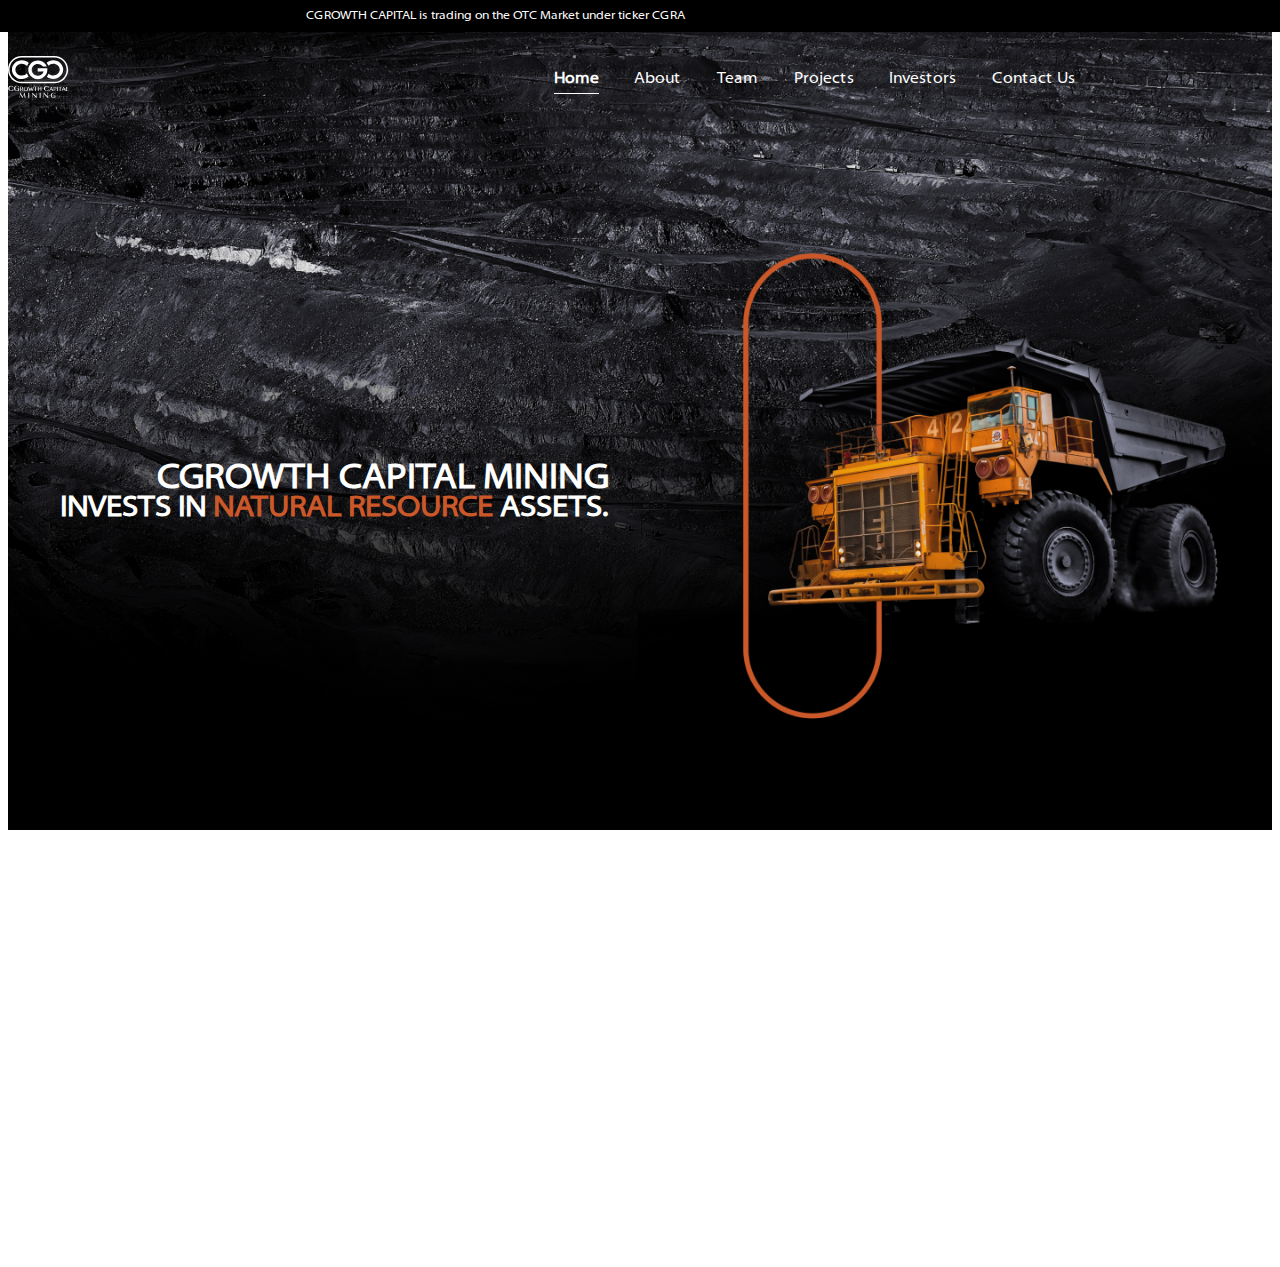
==== docs/index.html @ e953abdf "menu" ====
<!DOCTYPE html>
<html lang="en">
<head>
	<meta charset="utf-8">
    <meta name="viewport" content="width=device-width, initial-scale=1">
	<meta http-equiv="X-UA-Compatible" content="ie=edge">
	<title>CGrowth Capital</title>
	<link rel="stylesheet" href="https://stackpath.bootstrapcdn.com/bootstrap/5.0.0-alpha1/css/bootstrap.min.css" integrity="sha384-r4NyP46KrjDleawBgD5tp8Y7UzmLA05oM1iAEQ17CSuDqnUK2+k9luXQOfXJCJ4I" crossorigin="anonymous">
	<link rel="stylesheet" href="css/style.min.css">
</head>
<body>

<!-- start top header -->
<div class="top-header">
	<div class="container-fluid">
		CGROWTH CAPITAL is trading on the OTC Market under ticker CGRA
	</div>
	
</div>
<!-- end top header -->

<!-- start header  -->
<header class="header">
	<div class="container-fluid">
		<div class="logo">
			<a href="index.html">
			<img src="img/logo.svg" alt="">
		</a>
		</div>

		<div class="menu-btn">
			<div class="menu-btn__row"></div>
			<div class="menu-btn__row"></div>
			<div class="menu-btn__row"></div>
		</div>

		<nav class="menu">
			<div class="mobile-menu-header">
				<a href="index.html">
					<img src="img/logo.svg" alt="">
				</a>
				<div class="close-btn">
					<div class="menu-btn__row"></div>
					<div class="menu-btn__row"></div>
				</div>
			</div>
			<ul>
				<li>
					<a href="index.html" class="active">Home</a>
				</li>

				<li>
					<a href="about.html">About</a>
				</li>

				<li>
					<a href="team.html">Team</a>
				</li>

				<li>
					<a href="projects.html">Projects</a>
				</li>
					
				<li>
					<a href="investors.html">Investors</a>
				</li>

				<li>
					<a href="contact.html">Contact Us</a>
				</li>

			</ul>

			<div class="mobile-menu__footer">
				<div class="mobile-menu__social">
			<a href="">
				<img src="img/twitter.svg" alt="">
			</a>

			<a href="">
				<img src="img/in.svg" alt="">
			</a>

			<a href="">
				<img src="img/telegram.svg" alt="">
			</a>

			<a href="">
				<img src="img/youtube.svg" alt="">
			</a>
			</div>

			<div class="mobile-menu__copy">
				Copyright © 2023 CGrowth Capital Inc – All Rights Reserved
			</div>
			</div>
			
			

		</nav>

		
		

		
	</div>
</header>
<!-- end header  -->

<!-- start main screen -->
<section class="main-screen">
	<div class="container-fluid">
		<h2 class="h2">
			<div class="h2-l">
				CGROWTH CAPITAL MINING
			</div>
			 
invests in <span >natural resource</span> assets.
		</h2>
	</div>
</section>
<!-- end main screen -->

	

 <script
  src="https://code.jquery.com/jquery-3.5.1.slim.min.js"
  integrity="sha256-4+XzXVhsDmqanXGHaHvgh1gMQKX40OUvDEBTu8JcmNs="
  crossorigin="anonymous"></script>
	<script src="js/main.js"></script>
</body>
</html>
---- docs/css/style.min.css ----
@font-face{font-family:"Myriad Pro";src:url("../fonts/MyriadPro-BoldCondIt.eot");src:local("Myriad Pro Bold Condensed Italic"),local("MyriadPro-BoldCondIt"),url("../fonts/MyriadPro-BoldCondIt.eot?#iefix") format("embedded-opentype"),url("../fonts/MyriadPro-BoldCondIt.woff") format("woff"),url("../fonts/MyriadPro-BoldCondIt.ttf") format("truetype");font-weight:bold;font-style:italic;font-family:"Myriad Pro";src:url("../fonts/MyriadPro-BlackIt.eot");src:local("Myriad Pro Black Italic"),local("MyriadPro-BlackIt"),url("../fonts/MyriadPro-BlackIt.eot?#iefix") format("embedded-opentype"),url("../fonts/MyriadPro-BlackIt.woff") format("woff"),url("../fonts/MyriadPro-BlackIt.ttf") format("truetype");font-weight:900;font-style:italic;font-family:"Myriad Pro";src:url("../fonts/MyriadPro-LightIt.eot");src:local("Myriad Pro Light Italic"),local("MyriadPro-LightIt"),url("../fonts/MyriadPro-LightIt.eot?#iefix") format("embedded-opentype"),url("../fonts/MyriadPro-LightIt.woff") format("woff"),url("../fonts/MyriadPro-LightIt.ttf") format("truetype");font-weight:300;font-style:italic;font-family:"Myriad Pro";src:url("../fonts/MyriadPro-BlackCond.eot");src:local("../fonts/Myriad Pro Black Condensed"),local("MyriadPro-BlackCond"),url("../fonts/MyriadPro-BlackCond.eot?#iefix") format("embedded-opentype"),url("../fonts/MyriadPro-BlackCond.woff") format("woff"),url("../fonts/MyriadPro-BlackCond.ttf") format("truetype");font-weight:900;font-style:normal;font-family:"Myriad Pro";src:url("../fonts/MyriadPro-Cond.eot");src:local("Myriad Pro Condensed"),local("MyriadPro-Cond"),url("MyriadPro-Cond.eot?#iefix") format("embedded-opentype"),url("../fonts/MyriadPro-Cond.woff") format("woff"),url("../fonts/MyriadPro-Cond.ttf") format("truetype");font-weight:normal;font-style:normal;font-family:"Myriad Pro";src:url("../fonts/MyriadPro-Bold.eot");src:local("Myriad Pro Bold"),local("MyriadPro-Bold"),url("../fonts/MyriadPro-Bold.eot?#iefix") format("embedded-opentype"),url("../fonts/MyriadPro-Bold.woff") format("woff"),url("../fonts/MyriadPro-Bold.ttf") format("truetype");font-weight:bold;font-style:normal;font-family:"Myriad Pro";src:url("../fonts/MyriadPro-BoldIt.eot");src:local("Myriad Pro Bold Italic"),local("MyriadPro-BoldIt"),url("../fonts/MyriadPro-BoldIt.eot?#iefix") format("embedded-opentype"),url("../fonts/MyriadPro-BoldIt.woff") format("woff"),url("../fonts/MyriadPro-BoldIt.ttf") format("truetype");font-weight:bold;font-style:italic;font-family:"Myriad Pro";src:url("../fonts/MyriadPro-BoldSemiCnIt.eot");src:local("Myriad Pro Bold SemiCondensed Italic"),local("MyriadPro-BoldSemiCnIt"),url("MyriadPro-BoldSemiCnIt.eot?#iefix") format("embedded-opentype"),url("../fonts/MyriadPro-BoldSemiCnIt.woff") format("woff"),url("../fonts/MyriadPro-BoldSemiCnIt.ttf") format("truetype");font-weight:bold;font-style:italic;font-family:"Myriad Pro";src:url("../fonts/MyriadPro-CondIt.eot");src:local("Myriad Pro Condensed Italic"),local("MyriadPro-CondIt"),url("../fonts/MyriadPro-CondIt.eot?#iefix") format("embedded-opentype"),url("../fonts/MyriadPro-CondIt.woff") format("woff"),url("../fonts/MyriadPro-CondIt.ttf") format("truetype");font-weight:normal;font-style:italic;font-family:"Myriad Pro";src:url("../fonts/MyriadPro-LightCond.eot");src:local("Myriad Pro Light Condensed"),local("MyriadPro-LightCond"),url("../fonts/MyriadPro-LightCond.eot?#iefix") format("embedded-opentype"),url("../fonts/MyriadPro-LightCond.woff") format("woff"),url("../fonts/MyriadPro-LightCond.ttf") format("truetype");font-weight:300;font-style:normal;font-family:"Myriad Pro";src:url("../fonts/MyriadPro-SemiCn.eot");src:local("Myriad Pro SemiCondensed"),local("MyriadPro-SemiCn"),url("../fonts/MyriadPro-SemiCn.eot?#iefix") format("embedded-opentype"),url("../fonts/MyriadPro-SemiCn.woff") format("woff"),url("../fonts/MyriadPro-SemiCn.ttf") format("truetype");font-weight:normal;font-style:normal;font-family:"Myriad Pro";src:url("../fonts/MyriadPro-SemiCnIt.eot");src:local("Myriad Pro SemiCondensed Italic"),local("MyriadPro-SemiCnIt"),url("MyriadPro-SemiCnIt.eot?#iefix") format("embedded-opentype"),url("../fonts/MyriadPro-SemiCnIt.woff") format("woff"),url("../fonts/MyriadPro-SemiCnIt.ttf") format("truetype");font-weight:normal;font-style:italic;font-family:"Myriad Pro";src:url("../fonts/MyriadPro-BoldCond.eot");src:local("Myriad Pro Bold Condensed"),local("MyriadPro-BoldCond"),url("../fonts/MyriadPro-BoldCond.eot?#iefix") format("embedded-opentype"),url("../fonts/MyriadPro-BoldCond.woff") format("woff"),url("../fonts/MyriadPro-BoldCond.ttf") format("truetype");font-weight:bold;font-style:normal;font-family:"Myriad Pro";src:url("../fonts/MyriadPro-LightSemiExtIt.eot");src:local("Myriad Pro Light SemiExtended Italic"),local("MyriadPro-LightSemiExtIt"),url("../fonts/MyriadPro-LightSemiExtIt.eot?#iefix") format("embedded-opentype"),url("../fonts/MyriadPro-LightSemiExtIt.woff") format("woff"),url("../fonts/MyriadPro-LightSemiExtIt.ttf") format("truetype");font-weight:300;font-style:italic;font-family:"Myriad Pro";src:url("../fonts/MyriadPro-Semibold.eot");src:local("Myriad Pro Semibold"),local("MyriadPro-Semibold"),url("../fonts/MyriadPro-Semibold.eot?#iefix") format("embedded-opentype"),url("../fonts/MyriadPro-Semibold.woff") format("woff"),url("../fonts/MyriadPro-Semibold.ttf") format("truetype");font-weight:600;font-style:normal;font-family:"Myriad Pro";src:url("../fonts/MyriadPro-Black.eot");src:local("Myriad Pro Black"),local("MyriadPro-Black"),url("../fonts/MyriadPro-Black.eot?#iefix") format("embedded-opentype"),url("../fonts/MyriadPro-Black.woff") format("woff"),url("../fonts/MyriadPro-Black.ttf") format("truetype");font-weight:900;font-style:normal;font-family:"Myriad Pro";src:url("../fonts/MyriadPro-Regular.eot");src:local("Myriad Pro Regular"),local("MyriadPro-Regular"),url("../fonts/MyriadPro-Regular.eot?#iefix") format("embedded-opentype"),url("../fonts/MyriadPro-Regular.woff") format("woff"),url("../fonts/MyriadPro-Regular.ttf") format("truetype");font-weight:normal;font-style:normal;font-family:"Myriad Pro";src:url("../fonts/MyriadPro-LightSemiCn.eot");src:local("Myriad Pro Light SemiCondensed"),local("MyriadPro-LightSemiCn"),url("../fonts/MyriadPro-LightSemiCn.eot?#iefix") format("embedded-opentype"),url("../fonts/MyriadPro-LightSemiCn.woff") format("woff"),url("../fonts/MyriadPro-LightSemiCn.ttf") format("truetype");font-weight:300;font-style:normal;font-family:"Myriad Pro";src:url("../fonts/MyriadPro-BlackCondIt.eot");src:local("Myriad Pro Black Condensed Italic"),local("MyriadPro-BlackCondIt"),url("../fonts/MyriadPro-BlackCondIt.eot?#iefix") format("embedded-opentype"),url("../fonts/MyriadPro-BlackCondIt.woff") format("woff"),url("../fonts/MyriadPro-BlackCondIt.ttf") format("truetype");font-weight:900;font-style:italic;font-family:"Myriad Pro";src:url("../fonts/MyriadPro-LightCondIt.eot");src:local("Myriad Pro Light Condensed Italic"),local("MyriadPro-LightCondIt"),url("../fonts/MyriadPro-LightCondIt.eot?#iefix") format("embedded-opentype"),url("../fonts/MyriadPro-LightCondIt.woff") format("woff"),url("../fonts/MyriadPro-LightCondIt.ttf") format("truetype");font-weight:300;font-style:italic;font-family:"Myriad Pro";src:url("../fonts/MyriadPro-LightSemiExt.eot");src:local("Myriad Pro Light SemiExtended"),local("MyriadPro-LightSemiExt"),url("../fonts/MyriadPro-LightSemiExt.eot?#iefix") format("embedded-opentype"),url("../fonts/MyriadPro-LightSemiExt.woff") format("woff"),url("../fonts/MyriadPro-LightSemiExt.ttf") format("truetype");font-weight:300;font-style:normal;font-family:"Myriad Pro";src:url("../fonts/MyriadPro-BlackSemiCnIt.eot");src:local("Myriad Pro Black SemiCondensed Italic"),local("MyriadPro-BlackSemiCnIt"),url("../fonts/MyriadPro-BlackSemiCnIt.eot?#iefix") format("embedded-opentype"),url("../fonts/MyriadPro-BlackSemiCnIt.woff") format("woff"),url("../fonts/MyriadPro-BlackSemiCnIt.ttf") format("truetype");font-weight:bold;font-style:italic;font-family:"Myriad Pro";src:url("../fonts/MyriadPro-SemiboldCondIt.eot");src:local("Myriad Pro Semibold Condensed Italic"),local("MyriadPro-SemiboldCondIt"),url("../fonts/MyriadPro-SemiboldCondIt.eot?#iefix") format("embedded-opentype"),url("../fonts/MyriadPro-SemiboldCondIt.woff") format("woff"),url("../fonts/MyriadPro-SemiboldCondIt.ttf") format("truetype");font-weight:600;font-style:italic;font-family:"Myriad Pro";src:url("../fonts/MyriadPro-SemiboldCond.eot");src:local("Myriad Pro Semibold Condensed"),local("MyriadPro-SemiboldCond"),url("../fonts/MyriadPro-SemiboldCond.eot?#iefix") format("embedded-opentype"),url("../fonts/MyriadPro-SemiboldCond.woff") format("woff"),url("../fonts/MyriadPro-SemiboldCond.ttf") format("truetype");font-weight:600;font-style:normal;font-family:"Myriad Pro";src:url("../fonts/MyriadPro-BoldSemiExtIt.eot");src:local("Myriad Pro Bold SemiExtended Italic"),local("MyriadPro-BoldSemiExtIt"),url("MyriadPro-BoldSemiExtIt.eot?#iefix") format("embedded-opentype"),url("../fonts/MyriadPro-BoldSemiExtIt.woff") format("woff"),url("../fonts/MyriadPro-BoldSemiExtIt.ttf") format("truetype");font-weight:bold;font-style:italic;font-family:"Myriad Pro";src:url("../fonts/MyriadPro-SemiboldSemiCn.eot");src:local("Myriad Pro Semibold SemiCondensed"),local("MyriadPro-SemiboldSemiCn"),url("../fonts/MyriadPro-SemiboldSemiCn.eot?#iefix") format("embedded-opentype"),url("../fonts/MyriadPro-SemiboldSemiCn.woff") format("woff"),url("../fonts/MyriadPro-SemiboldSemiCn.ttf") format("truetype");font-weight:600;font-style:normal;font-family:"Myriad Pro";src:url("../fonts/MyriadPro-BlackSemiExtIt.eot");src:local("Myriad Pro Black SemiExtended Italic"),local("MyriadPro-BlackSemiExtIt"),url("../fonts/MyriadPro-BlackSemiExtIt.eot?#iefix") format("embedded-opentype"),url("../fonts/MyriadPro-BlackSemiExtIt.woff") format("woff"),url("../fonts/MyriadPro-BlackSemiExtIt.ttf") format("truetype");font-weight:900;font-style:italic;font-family:"Myriad Pro";src:url("../fonts/MyriadPro-SemiboldSemiExtIt.eot");src:local("Myriad Pro Semibold SemiExtended Italic"),local("MyriadPro-SemiboldSemiExtIt"),url("../fonts/MyriadPro-SemiboldSemiExtIt.eot?#iefix") format("embedded-opentype"),url("../fonts/MyriadPro-SemiboldSemiExtIt.woff") format("woff"),url("../fonts/MyriadPro-SemiboldSemiExtIt.ttf") format("truetype");font-weight:600;font-style:italic;font-family:"Myriad Pro";src:url("../fonts/MyriadPro-LightSemiCnIt.eot");src:local("Myriad Pro Light SemiCondensed Italic"),local("MyriadPro-LightSemiCnIt"),url("../fonts/MyriadPro-LightSemiCnIt.eot?#iefix") format("embedded-opentype"),url("../fonts/MyriadPro-LightSemiCnIt.woff") format("woff"),url("../fonts/MyriadPro-LightSemiCnIt.ttf") format("truetype");font-weight:300;font-style:italic;font-family:"Myriad Pro";src:url("../fonts/MyriadPro-BoldSemiCn.eot");src:local("Myriad Pro Bold SemiCondensed"),local("MyriadPro-BoldSemiCn"),url("../fonts/MyriadPro-BoldSemiCn.eot?#iefix") format("embedded-opentype"),url("../fonts/MyriadPro-BoldSemiCn.woff") format("woff"),url("../fonts/MyriadPro-BoldSemiCn.ttf") format("truetype");font-weight:bold;font-style:normal;font-family:"Myriad Pro";src:url("../fonts/MyriadPro-SemiboldSemiCnIt.eot");src:local("../fonts/Myriad Pro Semibold SemiCondensed Italic"),local("MyriadPro-SemiboldSemiCnIt"),url("MyriadPro-SemiboldSemiCnIt.eot?#iefix") format("embedded-opentype"),url("../fonts/MyriadPro-SemiboldSemiCnIt.woff") format("woff"),url("../fonts/MyriadPro-SemiboldSemiCnIt.ttf") format("truetype");font-weight:600;font-style:italic;font-family:"Myriad Pro";src:url("../fonts/MyriadPro-SemiboldIt.eot");src:local("Myriad Pro Semibold Italic"),local("MyriadPro-SemiboldIt"),url("../fonts/MyriadPro-SemiboldIt.eot?#iefix") format("embedded-opentype"),url("../fonts/MyriadPro-SemiboldIt.woff") format("woff"),url("../fonts/MyriadPro-SemiboldIt.ttf") format("truetype");font-weight:600;font-style:italic;font-family:"Myriad Pro";src:url("../fonts/MyriadPro-It.eot");src:local("Myriad Pro Italic"),local("MyriadPro-It"),url("../fonts/MyriadPro-It.eot?#iefix") format("embedded-opentype"),url("../fonts/MyriadPro-It.woff") format("woff"),url("../fonts/MyriadPro-It.ttf") format("truetype");font-weight:normal;font-style:italic;font-family:"Myriad Pro";src:url("../fonts/MyriadPro-BoldSemiExt.eot");src:local("Myriad Pro Bold SemiExtended"),local("MyriadPro-BoldSemiExt"),url("../fonts/MyriadPro-BoldSemiExt.eot?#iefix") format("embedded-opentype"),url("../fonts/MyriadPro-BoldSemiExt.woff") format("woff"),url("../fonts/MyriadPro-BoldSemiExt.ttf") format("truetype");font-weight:bold;font-style:normal;font-family:"Myriad Pro";src:url("../fonts/MyriadPro-Light.eot");src:local("Myriad Pro Light"),local("MyriadPro-Light"),url("../fonts/MyriadPro-Light.eot?#iefix") format("embedded-opentype"),url("../fonts/MyriadPro-Light.woff") format("woff"),url("../fonts/MyriadPro-Light.ttf") format("truetype");font-weight:300;font-style:normal;font-family:"Myriad Pro";src:url("../fonts/MyriadPro-SemiboldSemiExt.eot");src:local("Myriad Pro Semibold SemiExtended"),local("MyriadPro-SemiboldSemiExt"),url("../fonts/MyriadPro-SemiboldSemiExt.eot?#iefix") format("embedded-opentype"),url("../fonts/MyriadPro-SemiboldSemiExt.woff") format("woff"),url("../fonts/MyriadPro-SemiboldSemiExt.ttf") format("truetype");font-weight:600;font-style:normal;font-family:"Myriad Pro";src:url("../fonts/MyriadPro-SemiExtIt.eot");src:local("Myriad Pro SemiExtended Italic"),local("MyriadPro-SemiExtIt"),url("../fonts/MyriadPro-SemiExtIt.eot?#iefix") format("embedded-opentype"),url("../fonts/MyriadPro-SemiExtIt.woff") format("woff"),url("../fonts/MyriadPro-SemiExtIt.ttf") format("truetype");font-weight:normal;font-style:italic;font-family:"Myriad Pro";src:url("../fonts/MyriadPro-BlackSemiCn.eot");src:local("Myriad Pro Black SemiCondensed"),local("MyriadPro-BlackSemiCn"),url("../fonts/MyriadPro-BlackSemiCn.eot?#iefix") format("embedded-opentype"),url("../fonts/MyriadPro-BlackSemiCn.woff") format("woff"),url("../fonts/MyriadPro-BlackSemiCn.ttf") format("truetype");font-weight:900;font-style:normal;font-family:"Myriad Pro";src:url("../fonts/MyriadPro-BlackSemiExt.eot");src:local("Myriad Pro Black SemiExtended"),local("MyriadPro-BlackSemiExt"),url("../fonts/MyriadPro-BlackSemiExt.eot?#iefix") format("embedded-opentype"),url("../fonts/MyriadPro-BlackSemiExt.woff") format("woff"),url("../fonts/MyriadPro-BlackSemiExt.ttf") format("truetype");font-weight:900;font-style:normal;font-family:"Myriad Pro";src:url("../fonts/MyriadPro-SemiExt.eot");src:local("Myriad Pro SemiExtended"),local("MyriadPro-SemiExt"),url("../fonts/MyriadPro-SemiExt.eot?#iefix") format("embedded-opentype"),url("../fonts/MyriadPro-SemiExt.woff") format("woff"),url("../fonts/MyriadPro-SemiExt.ttf") format("truetype");font-weight:normal;font-style:normal}body{font-family:"Myriad Pro";font-size:1.25vw;font-weight:400}.container-fluid{width:990px;max-width:87.2vw;padding-left:0;padding-right:0}.h2{text-transform:uppercase;color:#fff;line-height:.9;font-weight:700;font-size:2.361vw}.h2 span{color:#cb5828}.h2-l{font-size:2.778vw;display:block}.top-header{text-align:center;font-size:.972vw;text-align:center;background:#000;color:#fff;padding:.694vw 0;position:absolute;top:0;left:0;width:100%}.main-screen{background:url("../img/hero.png");background-size:100vw;background-repeat:no-repeat;height:64.097vw;padding-top:33.611vw}.main-screen .container-fluid{width:93.472vw}.main-screen .h2{text-align:right;width:46.944vw}.header{color:#fff;position:absolute;top:4.375vw;width:100%}.header .container-fluid{width:83.333vw;max-width:83.333vw;display:-webkit-box;display:-ms-flexbox;display:flex;-webkit-box-pack:justify;-ms-flex-pack:justify;justify-content:space-between;-webkit-box-align:center;-ms-flex-align:center;align-items:center}.header .container-fluid ul{display:-webkit-box;display:-ms-flexbox;display:flex;padding:0;margin:0;list-style:none}.header .container-fluid ul a{color:#fff;text-decoration:none;font-size:1.25vw;padding-bottom:.417vw;padding-top:.417vw}.header .container-fluid ul a.active{font-weight:700;border-bottom:.139vw solid #fff}.header .container-fluid ul li{margin-left:2.778vw}.logo img{width:4.769vw}.mobile-menu-header,.mobile-menu__footer{display:none}@media only screen and (max-width: 768px){.top-header{font-size:2.9vw;padding-top:2.667vw;padding-bottom:2.667vw}.top-header .container-fluid{max-width:100vw}.main-screen{height:170.133vw;background-size:270vw;background-position:left -117vw top -18vw;padding-top:61.7vw}.h2{font-size:6.4vw}.h2-l{font-size:6.4vw}.main-screen .h2{width:33vw}.main-screen .container-fluid{width:95vw;max-width:95vw}.header{top:13.067vw}.header .container-fluid{-webkit-box-align:start;-ms-flex-align:start;align-items:flex-start}.logo img{width:14.523vw}.menu-btn{cursor:pointer}.menu-btn__row{width:7.467vw;height:.533vw;background:#fff;border-radius:10vw;margin-bottom:1.867vw}.menu-btn__row:last-child{margin-bottom:0}.menu{position:fixed;top:0;left:0;width:100%;height:100%;z-index:999;background:#000;display:-webkit-box;display:-ms-flexbox;display:flex;-webkit-box-orient:vertical;-webkit-box-direction:normal;-ms-flex-direction:column;flex-direction:column;-webkit-box-pack:justify;-ms-flex-pack:justify;justify-content:space-between;padding:5vw;padding-bottom:8vw;overflow-y:auto;-webkit-transform:translateX(-100%);-ms-transform:translateX(-100%);transform:translateX(-100%);-webkit-transition:all .5s;-o-transition:all .5s;transition:all .5s}.mobile-menu-header{display:-webkit-box;display:-ms-flexbox;display:flex;-webkit-box-pack:justify;-ms-flex-pack:justify;justify-content:space-between;-webkit-box-align:center;-ms-flex-align:center;align-items:center}.close-btn{cursor:pointer}.close-btn .menu-btn__row{margin-bottom:0}.close-btn .menu-btn__row:first-child{-webkit-transform:rotate(45deg);-ms-transform:rotate(45deg);transform:rotate(45deg)}.close-btn .menu-btn__row:last-child{-webkit-transform:rotate(-45deg);-ms-transform:rotate(-45deg);transform:rotate(-45deg);position:relative;top:-0.5vw}.header .container-fluid ul{-webkit-box-orient:vertical;-webkit-box-direction:normal;-ms-flex-direction:column;flex-direction:column;text-align:center;padding-top:3vw;padding-bottom:3vw}.header .container-fluid ul li{margin-bottom:6.4vw;margin-left:0}.header .container-fluid ul a{font-size:6vw}.mobile-menu__social{display:-webkit-box;display:-ms-flexbox;display:flex;-webkit-box-pack:center;-ms-flex-pack:center;justify-content:center}.mobile-menu__social a{display:block;margin:0 3.2vw}.mobile-menu__copy{text-align:center;font-size:3.2vw;margin-top:6.4vw}.header .container-fluid ul a.active{border-width:.533vw}.mobile-menu__footer{display:block}.menu.active{-webkit-transform:translateX(0);-ms-transform:translateX(0);transform:translateX(0)}.menu::-webkit-scrollbar{width:0}.menu{-ms-overflow-style:none}.menu{overflow:-moz-scrollbars-none}}
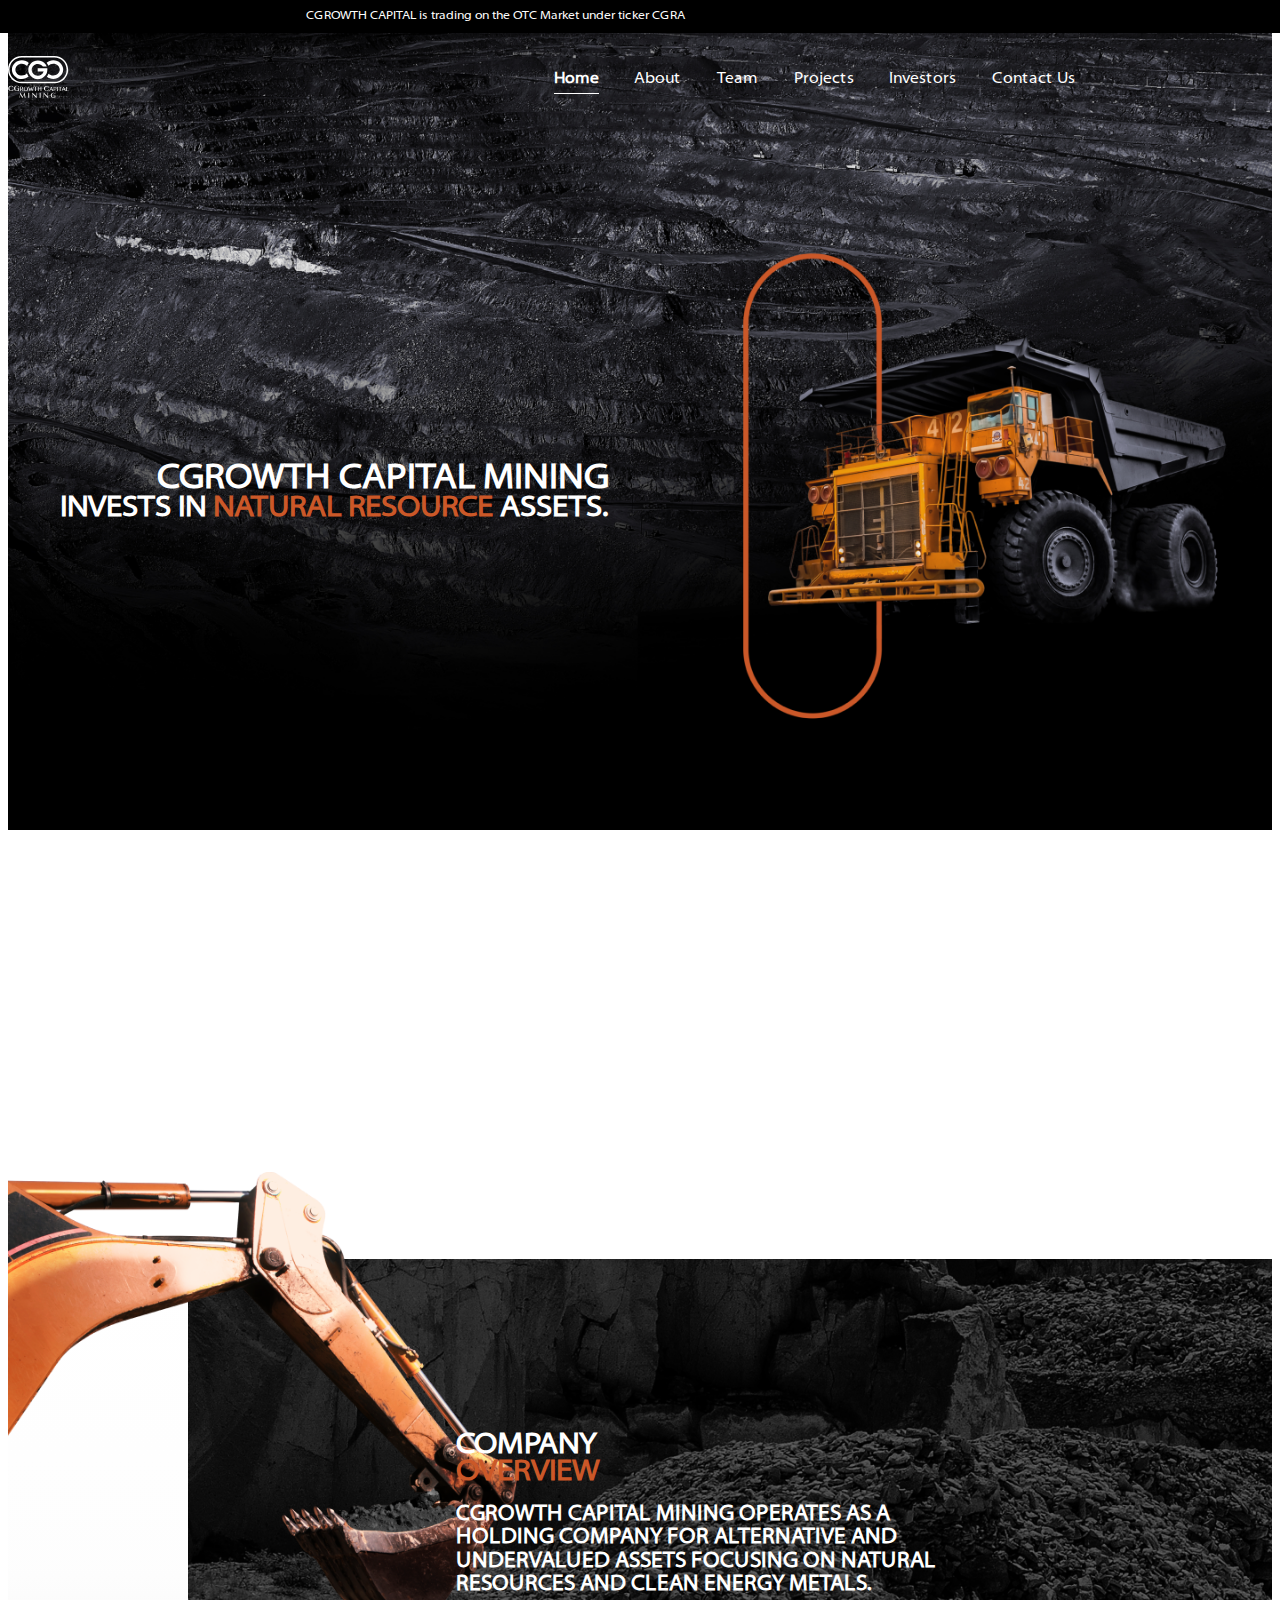
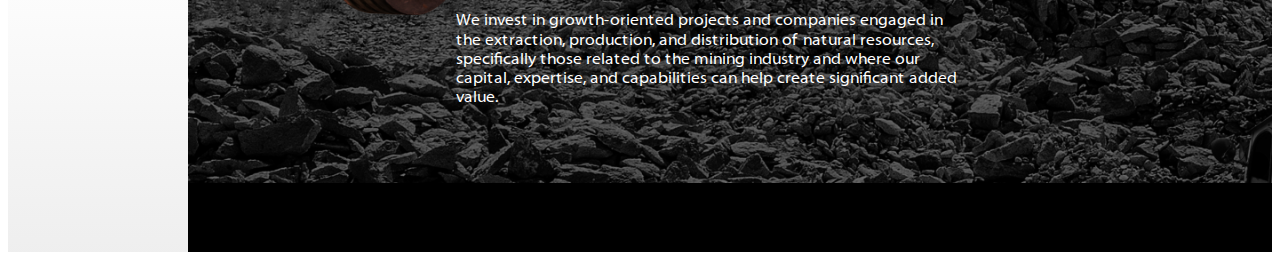
==== commit 4d2911c4: "overview" ====
--- a/docs/index.html
+++ b/docs/index.html
@@ -36,9 +36,12 @@
 
 		<nav class="menu">
 			<div class="mobile-menu-header">
-				<a href="index.html">
+				<div class="logo">
+					<a href="index.html">
 					<img src="img/logo.svg" alt="">
 				</a>
+				</div>
+				
 				<div class="close-btn">
 					<div class="menu-btn__row"></div>
 					<div class="menu-btn__row"></div>
@@ -121,7 +124,36 @@
 </section>
 <!-- end main screen -->
 
+<!-- start company overview section -->
+<section class="company-overview">
+	<div class="company-overview__bg"></div>
+	<div class="company-overview__img">
+	<img src="img/pd_imgs_03 copy 1.png" alt="" class="">
+	</div>
+		
 	
+	<div class="container-fluid container-fluid--1000">
+		<div class="company-overview__content">
+			<h2 class="h2">
+				COMPANY <br>
+				<span>
+					OVERVIEW
+				</span>
+
+			</h2>
+
+			<div class="sub-title white">
+				CGrowth Capital Mining operates as a holding company for alternative and undervalued assets focusing on natural resources and clean energy metals.
+			</div>
+
+			<p class="white">
+				We invest in growth-oriented projects and companies engaged in the extraction, production, and distribution of natural resources, specifically those related to the mining industry and where our capital, expertise, and capabilities can help create significant added value.
+			</p>
+		</div>
+	</div>
+</section>
+<!-- end company overview section -->
+
 
  <script
   src="https://code.jquery.com/jquery-3.5.1.slim.min.js"
--- a/docs/css/style.min.css
+++ b/docs/css/style.min.css
@@ -1 +1 @@
-@font-face{font-family:"Myriad Pro";src:url("../fonts/MyriadPro-BoldCondIt.eot");src:local("Myriad Pro Bold Condensed Italic"),local("MyriadPro-BoldCondIt"),url("../fonts/MyriadPro-BoldCondIt.eot?#iefix") format("embedded-opentype"),url("../fonts/MyriadPro-BoldCondIt.woff") format("woff"),url("../fonts/MyriadPro-BoldCondIt.ttf") format("truetype");font-weight:bold;font-style:italic;font-family:"Myriad Pro";src:url("../fonts/MyriadPro-BlackIt.eot");src:local("Myriad Pro Black Italic"),local("MyriadPro-BlackIt"),url("../fonts/MyriadPro-BlackIt.eot?#iefix") format("embedded-opentype"),url("../fonts/MyriadPro-BlackIt.woff") format("woff"),url("../fonts/MyriadPro-BlackIt.ttf") format("truetype");font-weight:900;font-style:italic;font-family:"Myriad Pro";src:url("../fonts/MyriadPro-LightIt.eot");src:local("Myriad Pro Light Italic"),local("MyriadPro-LightIt"),url("../fonts/MyriadPro-LightIt.eot?#iefix") format("embedded-opentype"),url("../fonts/MyriadPro-LightIt.woff") format("woff"),url("../fonts/MyriadPro-LightIt.ttf") format("truetype");font-weight:300;font-style:italic;font-family:"Myriad Pro";src:url("../fonts/MyriadPro-BlackCond.eot");src:local("../fonts/Myriad Pro Black Condensed"),local("MyriadPro-BlackCond"),url("../fonts/MyriadPro-BlackCond.eot?#iefix") format("embedded-opentype"),url("../fonts/MyriadPro-BlackCond.woff") format("woff"),url("../fonts/MyriadPro-BlackCond.ttf") format("truetype");font-weight:900;font-style:normal;font-family:"Myriad Pro";src:url("../fonts/MyriadPro-Cond.eot");src:local("Myriad Pro Condensed"),local("MyriadPro-Cond"),url("MyriadPro-Cond.eot?#iefix") format("embedded-opentype"),url("../fonts/MyriadPro-Cond.woff") format("woff"),url("../fonts/MyriadPro-Cond.ttf") format("truetype");font-weight:normal;font-style:normal;font-family:"Myriad Pro";src:url("../fonts/MyriadPro-Bold.eot");src:local("Myriad Pro Bold"),local("MyriadPro-Bold"),url("../fonts/MyriadPro-Bold.eot?#iefix") format("embedded-opentype"),url("../fonts/MyriadPro-Bold.woff") format("woff"),url("../fonts/MyriadPro-Bold.ttf") format("truetype");font-weight:bold;font-style:normal;font-family:"Myriad Pro";src:url("../fonts/MyriadPro-BoldIt.eot");src:local("Myriad Pro Bold Italic"),local("MyriadPro-BoldIt"),url("../fonts/MyriadPro-BoldIt.eot?#iefix") format("embedded-opentype"),url("../fonts/MyriadPro-BoldIt.woff") format("woff"),url("../fonts/MyriadPro-BoldIt.ttf") format("truetype");font-weight:bold;font-style:italic;font-family:"Myriad Pro";src:url("../fonts/MyriadPro-BoldSemiCnIt.eot");src:local("Myriad Pro Bold SemiCondensed Italic"),local("MyriadPro-BoldSemiCnIt"),url("MyriadPro-BoldSemiCnIt.eot?#iefix") format("embedded-opentype"),url("../fonts/MyriadPro-BoldSemiCnIt.woff") format("woff"),url("../fonts/MyriadPro-BoldSemiCnIt.ttf") format("truetype");font-weight:bold;font-style:italic;font-family:"Myriad Pro";src:url("../fonts/MyriadPro-CondIt.eot");src:local("Myriad Pro Condensed Italic"),local("MyriadPro-CondIt"),url("../fonts/MyriadPro-CondIt.eot?#iefix") format("embedded-opentype"),url("../fonts/MyriadPro-CondIt.woff") format("woff"),url("../fonts/MyriadPro-CondIt.ttf") format("truetype");font-weight:normal;font-style:italic;font-family:"Myriad Pro";src:url("../fonts/MyriadPro-LightCond.eot");src:local("Myriad Pro Light Condensed"),local("MyriadPro-LightCond"),url("../fonts/MyriadPro-LightCond.eot?#iefix") format("embedded-opentype"),url("../fonts/MyriadPro-LightCond.woff") format("woff"),url("../fonts/MyriadPro-LightCond.ttf") format("truetype");font-weight:300;font-style:normal;font-family:"Myriad Pro";src:url("../fonts/MyriadPro-SemiCn.eot");src:local("Myriad Pro SemiCondensed"),local("MyriadPro-SemiCn"),url("../fonts/MyriadPro-SemiCn.eot?#iefix") format("embedded-opentype"),url("../fonts/MyriadPro-SemiCn.woff") format("woff"),url("../fonts/MyriadPro-SemiCn.ttf") format("truetype");font-weight:normal;font-style:normal;font-family:"Myriad Pro";src:url("../fonts/MyriadPro-SemiCnIt.eot");src:local("Myriad Pro SemiCondensed Italic"),local("MyriadPro-SemiCnIt"),url("MyriadPro-SemiCnIt.eot?#iefix") format("embedded-opentype"),url("../fonts/MyriadPro-SemiCnIt.woff") format("woff"),url("../fonts/MyriadPro-SemiCnIt.ttf") format("truetype");font-weight:normal;font-style:italic;font-family:"Myriad Pro";src:url("../fonts/MyriadPro-BoldCond.eot");src:local("Myriad Pro Bold Condensed"),local("MyriadPro-BoldCond"),url("../fonts/MyriadPro-BoldCond.eot?#iefix") format("embedded-opentype"),url("../fonts/MyriadPro-BoldCond.woff") format("woff"),url("../fonts/MyriadPro-BoldCond.ttf") format("truetype");font-weight:bold;font-style:normal;font-family:"Myriad Pro";src:url("../fonts/MyriadPro-LightSemiExtIt.eot");src:local("Myriad Pro Light SemiExtended Italic"),local("MyriadPro-LightSemiExtIt"),url("../fonts/MyriadPro-LightSemiExtIt.eot?#iefix") format("embedded-opentype"),url("../fonts/MyriadPro-LightSemiExtIt.woff") format("woff"),url("../fonts/MyriadPro-LightSemiExtIt.ttf") format("truetype");font-weight:300;font-style:italic;font-family:"Myriad Pro";src:url("../fonts/MyriadPro-Semibold.eot");src:local("Myriad Pro Semibold"),local("MyriadPro-Semibold"),url("../fonts/MyriadPro-Semibold.eot?#iefix") format("embedded-opentype"),url("../fonts/MyriadPro-Semibold.woff") format("woff"),url("../fonts/MyriadPro-Semibold.ttf") format("truetype");font-weight:600;font-style:normal;font-family:"Myriad Pro";src:url("../fonts/MyriadPro-Black.eot");src:local("Myriad Pro Black"),local("MyriadPro-Black"),url("../fonts/MyriadPro-Black.eot?#iefix") format("embedded-opentype"),url("../fonts/MyriadPro-Black.woff") format("woff"),url("../fonts/MyriadPro-Black.ttf") format("truetype");font-weight:900;font-style:normal;font-family:"Myriad Pro";src:url("../fonts/MyriadPro-Regular.eot");src:local("Myriad Pro Regular"),local("MyriadPro-Regular"),url("../fonts/MyriadPro-Regular.eot?#iefix") format("embedded-opentype"),url("../fonts/MyriadPro-Regular.woff") format("woff"),url("../fonts/MyriadPro-Regular.ttf") format("truetype");font-weight:normal;font-style:normal;font-family:"Myriad Pro";src:url("../fonts/MyriadPro-LightSemiCn.eot");src:local("Myriad Pro Light SemiCondensed"),local("MyriadPro-LightSemiCn"),url("../fonts/MyriadPro-LightSemiCn.eot?#iefix") format("embedded-opentype"),url("../fonts/MyriadPro-LightSemiCn.woff") format("woff"),url("../fonts/MyriadPro-LightSemiCn.ttf") format("truetype");font-weight:300;font-style:normal;font-family:"Myriad Pro";src:url("../fonts/MyriadPro-BlackCondIt.eot");src:local("Myriad Pro Black Condensed Italic"),local("MyriadPro-BlackCondIt"),url("../fonts/MyriadPro-BlackCondIt.eot?#iefix") format("embedded-opentype"),url("../fonts/MyriadPro-BlackCondIt.woff") format("woff"),url("../fonts/MyriadPro-BlackCondIt.ttf") format("truetype");font-weight:900;font-style:italic;font-family:"Myriad Pro";src:url("../fonts/MyriadPro-LightCondIt.eot");src:local("Myriad Pro Light Condensed Italic"),local("MyriadPro-LightCondIt"),url("../fonts/MyriadPro-LightCondIt.eot?#iefix") format("embedded-opentype"),url("../fonts/MyriadPro-LightCondIt.woff") format("woff"),url("../fonts/MyriadPro-LightCondIt.ttf") format("truetype");font-weight:300;font-style:italic;font-family:"Myriad Pro";src:url("../fonts/MyriadPro-LightSemiExt.eot");src:local("Myriad Pro Light SemiExtended"),local("MyriadPro-LightSemiExt"),url("../fonts/MyriadPro-LightSemiExt.eot?#iefix") format("embedded-opentype"),url("../fonts/MyriadPro-LightSemiExt.woff") format("woff"),url("../fonts/MyriadPro-LightSemiExt.ttf") format("truetype");font-weight:300;font-style:normal;font-family:"Myriad Pro";src:url("../fonts/MyriadPro-BlackSemiCnIt.eot");src:local("Myriad Pro Black SemiCondensed Italic"),local("MyriadPro-BlackSemiCnIt"),url("../fonts/MyriadPro-BlackSemiCnIt.eot?#iefix") format("embedded-opentype"),url("../fonts/MyriadPro-BlackSemiCnIt.woff") format("woff"),url("../fonts/MyriadPro-BlackSemiCnIt.ttf") format("truetype");font-weight:bold;font-style:italic;font-family:"Myriad Pro";src:url("../fonts/MyriadPro-SemiboldCondIt.eot");src:local("Myriad Pro Semibold Condensed Italic"),local("MyriadPro-SemiboldCondIt"),url("../fonts/MyriadPro-SemiboldCondIt.eot?#iefix") format("embedded-opentype"),url("../fonts/MyriadPro-SemiboldCondIt.woff") format("woff"),url("../fonts/MyriadPro-SemiboldCondIt.ttf") format("truetype");font-weight:600;font-style:italic;font-family:"Myriad Pro";src:url("../fonts/MyriadPro-SemiboldCond.eot");src:local("Myriad Pro Semibold Condensed"),local("MyriadPro-SemiboldCond"),url("../fonts/MyriadPro-SemiboldCond.eot?#iefix") format("embedded-opentype"),url("../fonts/MyriadPro-SemiboldCond.woff") format("woff"),url("../fonts/MyriadPro-SemiboldCond.ttf") format("truetype");font-weight:600;font-style:normal;font-family:"Myriad Pro";src:url("../fonts/MyriadPro-BoldSemiExtIt.eot");src:local("Myriad Pro Bold SemiExtended Italic"),local("MyriadPro-BoldSemiExtIt"),url("MyriadPro-BoldSemiExtIt.eot?#iefix") format("embedded-opentype"),url("../fonts/MyriadPro-BoldSemiExtIt.woff") format("woff"),url("../fonts/MyriadPro-BoldSemiExtIt.ttf") format("truetype");font-weight:bold;font-style:italic;font-family:"Myriad Pro";src:url("../fonts/MyriadPro-SemiboldSemiCn.eot");src:local("Myriad Pro Semibold SemiCondensed"),local("MyriadPro-SemiboldSemiCn"),url("../fonts/MyriadPro-SemiboldSemiCn.eot?#iefix") format("embedded-opentype"),url("../fonts/MyriadPro-SemiboldSemiCn.woff") format("woff"),url("../fonts/MyriadPro-SemiboldSemiCn.ttf") format("truetype");font-weight:600;font-style:normal;font-family:"Myriad Pro";src:url("../fonts/MyriadPro-BlackSemiExtIt.eot");src:local("Myriad Pro Black SemiExtended Italic"),local("MyriadPro-BlackSemiExtIt"),url("../fonts/MyriadPro-BlackSemiExtIt.eot?#iefix") format("embedded-opentype"),url("../fonts/MyriadPro-BlackSemiExtIt.woff") format("woff"),url("../fonts/MyriadPro-BlackSemiExtIt.ttf") format("truetype");font-weight:900;font-style:italic;font-family:"Myriad Pro";src:url("../fonts/MyriadPro-SemiboldSemiExtIt.eot");src:local("Myriad Pro Semibold SemiExtended Italic"),local("MyriadPro-SemiboldSemiExtIt"),url("../fonts/MyriadPro-SemiboldSemiExtIt.eot?#iefix") format("embedded-opentype"),url("../fonts/MyriadPro-SemiboldSemiExtIt.woff") format("woff"),url("../fonts/MyriadPro-SemiboldSemiExtIt.ttf") format("truetype");font-weight:600;font-style:italic;font-family:"Myriad Pro";src:url("../fonts/MyriadPro-LightSemiCnIt.eot");src:local("Myriad Pro Light SemiCondensed Italic"),local("MyriadPro-LightSemiCnIt"),url("../fonts/MyriadPro-LightSemiCnIt.eot?#iefix") format("embedded-opentype"),url("../fonts/MyriadPro-LightSemiCnIt.woff") format("woff"),url("../fonts/MyriadPro-LightSemiCnIt.ttf") format("truetype");font-weight:300;font-style:italic;font-family:"Myriad Pro";src:url("../fonts/MyriadPro-BoldSemiCn.eot");src:local("Myriad Pro Bold SemiCondensed"),local("MyriadPro-BoldSemiCn"),url("../fonts/MyriadPro-BoldSemiCn.eot?#iefix") format("embedded-opentype"),url("../fonts/MyriadPro-BoldSemiCn.woff") format("woff"),url("../fonts/MyriadPro-BoldSemiCn.ttf") format("truetype");font-weight:bold;font-style:normal;font-family:"Myriad Pro";src:url("../fonts/MyriadPro-SemiboldSemiCnIt.eot");src:local("../fonts/Myriad Pro Semibold SemiCondensed Italic"),local("MyriadPro-SemiboldSemiCnIt"),url("MyriadPro-SemiboldSemiCnIt.eot?#iefix") format("embedded-opentype"),url("../fonts/MyriadPro-SemiboldSemiCnIt.woff") format("woff"),url("../fonts/MyriadPro-SemiboldSemiCnIt.ttf") format("truetype");font-weight:600;font-style:italic;font-family:"Myriad Pro";src:url("../fonts/MyriadPro-SemiboldIt.eot");src:local("Myriad Pro Semibold Italic"),local("MyriadPro-SemiboldIt"),url("../fonts/MyriadPro-SemiboldIt.eot?#iefix") format("embedded-opentype"),url("../fonts/MyriadPro-SemiboldIt.woff") format("woff"),url("../fonts/MyriadPro-SemiboldIt.ttf") format("truetype");font-weight:600;font-style:italic;font-family:"Myriad Pro";src:url("../fonts/MyriadPro-It.eot");src:local("Myriad Pro Italic"),local("MyriadPro-It"),url("../fonts/MyriadPro-It.eot?#iefix") format("embedded-opentype"),url("../fonts/MyriadPro-It.woff") format("woff"),url("../fonts/MyriadPro-It.ttf") format("truetype");font-weight:normal;font-style:italic;font-family:"Myriad Pro";src:url("../fonts/MyriadPro-BoldSemiExt.eot");src:local("Myriad Pro Bold SemiExtended"),local("MyriadPro-BoldSemiExt"),url("../fonts/MyriadPro-BoldSemiExt.eot?#iefix") format("embedded-opentype"),url("../fonts/MyriadPro-BoldSemiExt.woff") format("woff"),url("../fonts/MyriadPro-BoldSemiExt.ttf") format("truetype");font-weight:bold;font-style:normal;font-family:"Myriad Pro";src:url("../fonts/MyriadPro-Light.eot");src:local("Myriad Pro Light"),local("MyriadPro-Light"),url("../fonts/MyriadPro-Light.eot?#iefix") format("embedded-opentype"),url("../fonts/MyriadPro-Light.woff") format("woff"),url("../fonts/MyriadPro-Light.ttf") format("truetype");font-weight:300;font-style:normal;font-family:"Myriad Pro";src:url("../fonts/MyriadPro-SemiboldSemiExt.eot");src:local("Myriad Pro Semibold SemiExtended"),local("MyriadPro-SemiboldSemiExt"),url("../fonts/MyriadPro-SemiboldSemiExt.eot?#iefix") format("embedded-opentype"),url("../fonts/MyriadPro-SemiboldSemiExt.woff") format("woff"),url("../fonts/MyriadPro-SemiboldSemiExt.ttf") format("truetype");font-weight:600;font-style:normal;font-family:"Myriad Pro";src:url("../fonts/MyriadPro-SemiExtIt.eot");src:local("Myriad Pro SemiExtended Italic"),local("MyriadPro-SemiExtIt"),url("../fonts/MyriadPro-SemiExtIt.eot?#iefix") format("embedded-opentype"),url("../fonts/MyriadPro-SemiExtIt.woff") format("woff"),url("../fonts/MyriadPro-SemiExtIt.ttf") format("truetype");font-weight:normal;font-style:italic;font-family:"Myriad Pro";src:url("../fonts/MyriadPro-BlackSemiCn.eot");src:local("Myriad Pro Black SemiCondensed"),local("MyriadPro-BlackSemiCn"),url("../fonts/MyriadPro-BlackSemiCn.eot?#iefix") format("embedded-opentype"),url("../fonts/MyriadPro-BlackSemiCn.woff") format("woff"),url("../fonts/MyriadPro-BlackSemiCn.ttf") format("truetype");font-weight:900;font-style:normal;font-family:"Myriad Pro";src:url("../fonts/MyriadPro-BlackSemiExt.eot");src:local("Myriad Pro Black SemiExtended"),local("MyriadPro-BlackSemiExt"),url("../fonts/MyriadPro-BlackSemiExt.eot?#iefix") format("embedded-opentype"),url("../fonts/MyriadPro-BlackSemiExt.woff") format("woff"),url("../fonts/MyriadPro-BlackSemiExt.ttf") format("truetype");font-weight:900;font-style:normal;font-family:"Myriad Pro";src:url("../fonts/MyriadPro-SemiExt.eot");src:local("Myriad Pro SemiExtended"),local("MyriadPro-SemiExt"),url("../fonts/MyriadPro-SemiExt.eot?#iefix") format("embedded-opentype"),url("../fonts/MyriadPro-SemiExt.woff") format("woff"),url("../fonts/MyriadPro-SemiExt.ttf") format("truetype");font-weight:normal;font-style:normal}body{font-family:"Myriad Pro";font-size:1.25vw;font-weight:400}.container-fluid{width:990px;max-width:87.2vw;padding-left:0;padding-right:0}.h2{text-transform:uppercase;color:#fff;line-height:.9;font-weight:700;font-size:2.361vw}.h2 span{color:#cb5828}.h2-l{font-size:2.778vw;display:block}.top-header{text-align:center;font-size:.972vw;text-align:center;background:#000;color:#fff;padding:.694vw 0;position:absolute;top:0;left:0;width:100%}.main-screen{background:url("../img/hero.png");background-size:100vw;background-repeat:no-repeat;height:64.097vw;padding-top:33.611vw}.main-screen .container-fluid{width:93.472vw}.main-screen .h2{text-align:right;width:46.944vw}.header{color:#fff;position:absolute;top:4.375vw;width:100%}.header .container-fluid{width:83.333vw;max-width:83.333vw;display:-webkit-box;display:-ms-flexbox;display:flex;-webkit-box-pack:justify;-ms-flex-pack:justify;justify-content:space-between;-webkit-box-align:center;-ms-flex-align:center;align-items:center}.header .container-fluid ul{display:-webkit-box;display:-ms-flexbox;display:flex;padding:0;margin:0;list-style:none}.header .container-fluid ul a{color:#fff;text-decoration:none;font-size:1.25vw;padding-bottom:.417vw;padding-top:.417vw}.header .container-fluid ul a.active{font-weight:700;border-bottom:.139vw solid #fff}.header .container-fluid ul li{margin-left:2.778vw}.logo img{width:4.769vw}.mobile-menu-header,.mobile-menu__footer{display:none}@media only screen and (max-width: 768px){.top-header{font-size:2.9vw;padding-top:2.667vw;padding-bottom:2.667vw}.top-header .container-fluid{max-width:100vw}.main-screen{height:170.133vw;background-size:270vw;background-position:left -117vw top -18vw;padding-top:61.7vw}.h2{font-size:6.4vw}.h2-l{font-size:6.4vw}.main-screen .h2{width:33vw}.main-screen .container-fluid{width:95vw;max-width:95vw}.header{top:13.067vw}.header .container-fluid{-webkit-box-align:start;-ms-flex-align:start;align-items:flex-start}.logo img{width:14.523vw}.menu-btn{cursor:pointer}.menu-btn__row{width:7.467vw;height:.533vw;background:#fff;border-radius:10vw;margin-bottom:1.867vw}.menu-btn__row:last-child{margin-bottom:0}.menu{position:fixed;top:0;left:0;width:100%;height:100%;z-index:999;background:#000;display:-webkit-box;display:-ms-flexbox;display:flex;-webkit-box-orient:vertical;-webkit-box-direction:normal;-ms-flex-direction:column;flex-direction:column;-webkit-box-pack:justify;-ms-flex-pack:justify;justify-content:space-between;padding:5vw;padding-bottom:8vw;overflow-y:auto;-webkit-transform:translateX(-100%);-ms-transform:translateX(-100%);transform:translateX(-100%);-webkit-transition:all .5s;-o-transition:all .5s;transition:all .5s}.mobile-menu-header{display:-webkit-box;display:-ms-flexbox;display:flex;-webkit-box-pack:justify;-ms-flex-pack:justify;justify-content:space-between;-webkit-box-align:center;-ms-flex-align:center;align-items:center}.close-btn{cursor:pointer}.close-btn .menu-btn__row{margin-bottom:0}.close-btn .menu-btn__row:first-child{-webkit-transform:rotate(45deg);-ms-transform:rotate(45deg);transform:rotate(45deg)}.close-btn .menu-btn__row:last-child{-webkit-transform:rotate(-45deg);-ms-transform:rotate(-45deg);transform:rotate(-45deg);position:relative;top:-0.5vw}.header .container-fluid ul{-webkit-box-orient:vertical;-webkit-box-direction:normal;-ms-flex-direction:column;flex-direction:column;text-align:center;padding-top:3vw;padding-bottom:3vw}.header .container-fluid ul li{margin-bottom:6.4vw;margin-left:0}.header .container-fluid ul a{font-size:6vw}.mobile-menu__social{display:-webkit-box;display:-ms-flexbox;display:flex;-webkit-box-pack:center;-ms-flex-pack:center;justify-content:center}.mobile-menu__social a{display:block;margin:0 3.2vw}.mobile-menu__copy{text-align:center;font-size:3.2vw;margin-top:6.4vw}.header .container-fluid ul a.active{border-width:.533vw}.mobile-menu__footer{display:block}.menu.active{-webkit-transform:translateX(0);-ms-transform:translateX(0);transform:translateX(0)}.menu::-webkit-scrollbar{width:0}.menu{-ms-overflow-style:none}.menu{overflow:-moz-scrollbars-none}}+@font-face{font-family:"Myriad Pro";src:url("../fonts/MyriadPro-BoldCondIt.eot");src:local("Myriad Pro Bold Condensed Italic"),local("MyriadPro-BoldCondIt"),url("../fonts/MyriadPro-BoldCondIt.eot?#iefix") format("embedded-opentype"),url("../fonts/MyriadPro-BoldCondIt.woff") format("woff"),url("../fonts/MyriadPro-BoldCondIt.ttf") format("truetype");font-weight:bold;font-style:italic;font-family:"Myriad Pro";src:url("../fonts/MyriadPro-BlackIt.eot");src:local("Myriad Pro Black Italic"),local("MyriadPro-BlackIt"),url("../fonts/MyriadPro-BlackIt.eot?#iefix") format("embedded-opentype"),url("../fonts/MyriadPro-BlackIt.woff") format("woff"),url("../fonts/MyriadPro-BlackIt.ttf") format("truetype");font-weight:900;font-style:italic;font-family:"Myriad Pro";src:url("../fonts/MyriadPro-LightIt.eot");src:local("Myriad Pro Light Italic"),local("MyriadPro-LightIt"),url("../fonts/MyriadPro-LightIt.eot?#iefix") format("embedded-opentype"),url("../fonts/MyriadPro-LightIt.woff") format("woff"),url("../fonts/MyriadPro-LightIt.ttf") format("truetype");font-weight:300;font-style:italic;font-family:"Myriad Pro";src:url("../fonts/MyriadPro-BlackCond.eot");src:local("../fonts/Myriad Pro Black Condensed"),local("MyriadPro-BlackCond"),url("../fonts/MyriadPro-BlackCond.eot?#iefix") format("embedded-opentype"),url("../fonts/MyriadPro-BlackCond.woff") format("woff"),url("../fonts/MyriadPro-BlackCond.ttf") format("truetype");font-weight:900;font-style:normal;font-family:"Myriad Pro";src:url("../fonts/MyriadPro-Cond.eot");src:local("Myriad Pro Condensed"),local("MyriadPro-Cond"),url("MyriadPro-Cond.eot?#iefix") format("embedded-opentype"),url("../fonts/MyriadPro-Cond.woff") format("woff"),url("../fonts/MyriadPro-Cond.ttf") format("truetype");font-weight:normal;font-style:normal;font-family:"Myriad Pro";src:url("../fonts/MyriadPro-Bold.eot");src:local("Myriad Pro Bold"),local("MyriadPro-Bold"),url("../fonts/MyriadPro-Bold.eot?#iefix") format("embedded-opentype"),url("../fonts/MyriadPro-Bold.woff") format("woff"),url("../fonts/MyriadPro-Bold.ttf") format("truetype");font-weight:bold;font-style:normal;font-family:"Myriad Pro";src:url("../fonts/MyriadPro-BoldIt.eot");src:local("Myriad Pro Bold Italic"),local("MyriadPro-BoldIt"),url("../fonts/MyriadPro-BoldIt.eot?#iefix") format("embedded-opentype"),url("../fonts/MyriadPro-BoldIt.woff") format("woff"),url("../fonts/MyriadPro-BoldIt.ttf") format("truetype");font-weight:bold;font-style:italic;font-family:"Myriad Pro";src:url("../fonts/MyriadPro-BoldSemiCnIt.eot");src:local("Myriad Pro Bold SemiCondensed Italic"),local("MyriadPro-BoldSemiCnIt"),url("MyriadPro-BoldSemiCnIt.eot?#iefix") format("embedded-opentype"),url("../fonts/MyriadPro-BoldSemiCnIt.woff") format("woff"),url("../fonts/MyriadPro-BoldSemiCnIt.ttf") format("truetype");font-weight:bold;font-style:italic;font-family:"Myriad Pro";src:url("../fonts/MyriadPro-CondIt.eot");src:local("Myriad Pro Condensed Italic"),local("MyriadPro-CondIt"),url("../fonts/MyriadPro-CondIt.eot?#iefix") format("embedded-opentype"),url("../fonts/MyriadPro-CondIt.woff") format("woff"),url("../fonts/MyriadPro-CondIt.ttf") format("truetype");font-weight:normal;font-style:italic;font-family:"Myriad Pro";src:url("../fonts/MyriadPro-LightCond.eot");src:local("Myriad Pro Light Condensed"),local("MyriadPro-LightCond"),url("../fonts/MyriadPro-LightCond.eot?#iefix") format("embedded-opentype"),url("../fonts/MyriadPro-LightCond.woff") format("woff"),url("../fonts/MyriadPro-LightCond.ttf") format("truetype");font-weight:300;font-style:normal;font-family:"Myriad Pro";src:url("../fonts/MyriadPro-SemiCn.eot");src:local("Myriad Pro SemiCondensed"),local("MyriadPro-SemiCn"),url("../fonts/MyriadPro-SemiCn.eot?#iefix") format("embedded-opentype"),url("../fonts/MyriadPro-SemiCn.woff") format("woff"),url("../fonts/MyriadPro-SemiCn.ttf") format("truetype");font-weight:normal;font-style:normal;font-family:"Myriad Pro";src:url("../fonts/MyriadPro-SemiCnIt.eot");src:local("Myriad Pro SemiCondensed Italic"),local("MyriadPro-SemiCnIt"),url("MyriadPro-SemiCnIt.eot?#iefix") format("embedded-opentype"),url("../fonts/MyriadPro-SemiCnIt.woff") format("woff"),url("../fonts/MyriadPro-SemiCnIt.ttf") format("truetype");font-weight:normal;font-style:italic;font-family:"Myriad Pro";src:url("../fonts/MyriadPro-BoldCond.eot");src:local("Myriad Pro Bold Condensed"),local("MyriadPro-BoldCond"),url("../fonts/MyriadPro-BoldCond.eot?#iefix") format("embedded-opentype"),url("../fonts/MyriadPro-BoldCond.woff") format("woff"),url("../fonts/MyriadPro-BoldCond.ttf") format("truetype");font-weight:bold;font-style:normal;font-family:"Myriad Pro";src:url("../fonts/MyriadPro-LightSemiExtIt.eot");src:local("Myriad Pro Light SemiExtended Italic"),local("MyriadPro-LightSemiExtIt"),url("../fonts/MyriadPro-LightSemiExtIt.eot?#iefix") format("embedded-opentype"),url("../fonts/MyriadPro-LightSemiExtIt.woff") format("woff"),url("../fonts/MyriadPro-LightSemiExtIt.ttf") format("truetype");font-weight:300;font-style:italic;font-family:"Myriad Pro";src:url("../fonts/MyriadPro-Semibold.eot");src:local("Myriad Pro Semibold"),local("MyriadPro-Semibold"),url("../fonts/MyriadPro-Semibold.eot?#iefix") format("embedded-opentype"),url("../fonts/MyriadPro-Semibold.woff") format("woff"),url("../fonts/MyriadPro-Semibold.ttf") format("truetype");font-weight:600;font-style:normal;font-family:"Myriad Pro";src:url("../fonts/MyriadPro-Black.eot");src:local("Myriad Pro Black"),local("MyriadPro-Black"),url("../fonts/MyriadPro-Black.eot?#iefix") format("embedded-opentype"),url("../fonts/MyriadPro-Black.woff") format("woff"),url("../fonts/MyriadPro-Black.ttf") format("truetype");font-weight:900;font-style:normal;font-family:"Myriad Pro";src:url("../fonts/MyriadPro-Regular.eot");src:local("Myriad Pro Regular"),local("MyriadPro-Regular"),url("../fonts/MyriadPro-Regular.eot?#iefix") format("embedded-opentype"),url("../fonts/MyriadPro-Regular.woff") format("woff"),url("../fonts/MyriadPro-Regular.ttf") format("truetype");font-weight:normal;font-style:normal;font-family:"Myriad Pro";src:url("../fonts/MyriadPro-LightSemiCn.eot");src:local("Myriad Pro Light SemiCondensed"),local("MyriadPro-LightSemiCn"),url("../fonts/MyriadPro-LightSemiCn.eot?#iefix") format("embedded-opentype"),url("../fonts/MyriadPro-LightSemiCn.woff") format("woff"),url("../fonts/MyriadPro-LightSemiCn.ttf") format("truetype");font-weight:300;font-style:normal;font-family:"Myriad Pro";src:url("../fonts/MyriadPro-BlackCondIt.eot");src:local("Myriad Pro Black Condensed Italic"),local("MyriadPro-BlackCondIt"),url("../fonts/MyriadPro-BlackCondIt.eot?#iefix") format("embedded-opentype"),url("../fonts/MyriadPro-BlackCondIt.woff") format("woff"),url("../fonts/MyriadPro-BlackCondIt.ttf") format("truetype");font-weight:900;font-style:italic;font-family:"Myriad Pro";src:url("../fonts/MyriadPro-LightCondIt.eot");src:local("Myriad Pro Light Condensed Italic"),local("MyriadPro-LightCondIt"),url("../fonts/MyriadPro-LightCondIt.eot?#iefix") format("embedded-opentype"),url("../fonts/MyriadPro-LightCondIt.woff") format("woff"),url("../fonts/MyriadPro-LightCondIt.ttf") format("truetype");font-weight:300;font-style:italic;font-family:"Myriad Pro";src:url("../fonts/MyriadPro-LightSemiExt.eot");src:local("Myriad Pro Light SemiExtended"),local("MyriadPro-LightSemiExt"),url("../fonts/MyriadPro-LightSemiExt.eot?#iefix") format("embedded-opentype"),url("../fonts/MyriadPro-LightSemiExt.woff") format("woff"),url("../fonts/MyriadPro-LightSemiExt.ttf") format("truetype");font-weight:300;font-style:normal;font-family:"Myriad Pro";src:url("../fonts/MyriadPro-BlackSemiCnIt.eot");src:local("Myriad Pro Black SemiCondensed Italic"),local("MyriadPro-BlackSemiCnIt"),url("../fonts/MyriadPro-BlackSemiCnIt.eot?#iefix") format("embedded-opentype"),url("../fonts/MyriadPro-BlackSemiCnIt.woff") format("woff"),url("../fonts/MyriadPro-BlackSemiCnIt.ttf") format("truetype");font-weight:bold;font-style:italic;font-family:"Myriad Pro";src:url("../fonts/MyriadPro-SemiboldCondIt.eot");src:local("Myriad Pro Semibold Condensed Italic"),local("MyriadPro-SemiboldCondIt"),url("../fonts/MyriadPro-SemiboldCondIt.eot?#iefix") format("embedded-opentype"),url("../fonts/MyriadPro-SemiboldCondIt.woff") format("woff"),url("../fonts/MyriadPro-SemiboldCondIt.ttf") format("truetype");font-weight:600;font-style:italic;font-family:"Myriad Pro";src:url("../fonts/MyriadPro-SemiboldCond.eot");src:local("Myriad Pro Semibold Condensed"),local("MyriadPro-SemiboldCond"),url("../fonts/MyriadPro-SemiboldCond.eot?#iefix") format("embedded-opentype"),url("../fonts/MyriadPro-SemiboldCond.woff") format("woff"),url("../fonts/MyriadPro-SemiboldCond.ttf") format("truetype");font-weight:600;font-style:normal;font-family:"Myriad Pro";src:url("../fonts/MyriadPro-BoldSemiExtIt.eot");src:local("Myriad Pro Bold SemiExtended Italic"),local("MyriadPro-BoldSemiExtIt"),url("MyriadPro-BoldSemiExtIt.eot?#iefix") format("embedded-opentype"),url("../fonts/MyriadPro-BoldSemiExtIt.woff") format("woff"),url("../fonts/MyriadPro-BoldSemiExtIt.ttf") format("truetype");font-weight:bold;font-style:italic;font-family:"Myriad Pro";src:url("../fonts/MyriadPro-SemiboldSemiCn.eot");src:local("Myriad Pro Semibold SemiCondensed"),local("MyriadPro-SemiboldSemiCn"),url("../fonts/MyriadPro-SemiboldSemiCn.eot?#iefix") format("embedded-opentype"),url("../fonts/MyriadPro-SemiboldSemiCn.woff") format("woff"),url("../fonts/MyriadPro-SemiboldSemiCn.ttf") format("truetype");font-weight:600;font-style:normal;font-family:"Myriad Pro";src:url("../fonts/MyriadPro-BlackSemiExtIt.eot");src:local("Myriad Pro Black SemiExtended Italic"),local("MyriadPro-BlackSemiExtIt"),url("../fonts/MyriadPro-BlackSemiExtIt.eot?#iefix") format("embedded-opentype"),url("../fonts/MyriadPro-BlackSemiExtIt.woff") format("woff"),url("../fonts/MyriadPro-BlackSemiExtIt.ttf") format("truetype");font-weight:900;font-style:italic;font-family:"Myriad Pro";src:url("../fonts/MyriadPro-SemiboldSemiExtIt.eot");src:local("Myriad Pro Semibold SemiExtended Italic"),local("MyriadPro-SemiboldSemiExtIt"),url("../fonts/MyriadPro-SemiboldSemiExtIt.eot?#iefix") format("embedded-opentype"),url("../fonts/MyriadPro-SemiboldSemiExtIt.woff") format("woff"),url("../fonts/MyriadPro-SemiboldSemiExtIt.ttf") format("truetype");font-weight:600;font-style:italic;font-family:"Myriad Pro";src:url("../fonts/MyriadPro-LightSemiCnIt.eot");src:local("Myriad Pro Light SemiCondensed Italic"),local("MyriadPro-LightSemiCnIt"),url("../fonts/MyriadPro-LightSemiCnIt.eot?#iefix") format("embedded-opentype"),url("../fonts/MyriadPro-LightSemiCnIt.woff") format("woff"),url("../fonts/MyriadPro-LightSemiCnIt.ttf") format("truetype");font-weight:300;font-style:italic;font-family:"Myriad Pro";src:url("../fonts/MyriadPro-BoldSemiCn.eot");src:local("Myriad Pro Bold SemiCondensed"),local("MyriadPro-BoldSemiCn"),url("../fonts/MyriadPro-BoldSemiCn.eot?#iefix") format("embedded-opentype"),url("../fonts/MyriadPro-BoldSemiCn.woff") format("woff"),url("../fonts/MyriadPro-BoldSemiCn.ttf") format("truetype");font-weight:bold;font-style:normal;font-family:"Myriad Pro";src:url("../fonts/MyriadPro-SemiboldSemiCnIt.eot");src:local("../fonts/Myriad Pro Semibold SemiCondensed Italic"),local("MyriadPro-SemiboldSemiCnIt"),url("MyriadPro-SemiboldSemiCnIt.eot?#iefix") format("embedded-opentype"),url("../fonts/MyriadPro-SemiboldSemiCnIt.woff") format("woff"),url("../fonts/MyriadPro-SemiboldSemiCnIt.ttf") format("truetype");font-weight:600;font-style:italic;font-family:"Myriad Pro";src:url("../fonts/MyriadPro-SemiboldIt.eot");src:local("Myriad Pro Semibold Italic"),local("MyriadPro-SemiboldIt"),url("../fonts/MyriadPro-SemiboldIt.eot?#iefix") format("embedded-opentype"),url("../fonts/MyriadPro-SemiboldIt.woff") format("woff"),url("../fonts/MyriadPro-SemiboldIt.ttf") format("truetype");font-weight:600;font-style:italic;font-family:"Myriad Pro";src:url("../fonts/MyriadPro-It.eot");src:local("Myriad Pro Italic"),local("MyriadPro-It"),url("../fonts/MyriadPro-It.eot?#iefix") format("embedded-opentype"),url("../fonts/MyriadPro-It.woff") format("woff"),url("../fonts/MyriadPro-It.ttf") format("truetype");font-weight:normal;font-style:italic;font-family:"Myriad Pro";src:url("../fonts/MyriadPro-BoldSemiExt.eot");src:local("Myriad Pro Bold SemiExtended"),local("MyriadPro-BoldSemiExt"),url("../fonts/MyriadPro-BoldSemiExt.eot?#iefix") format("embedded-opentype"),url("../fonts/MyriadPro-BoldSemiExt.woff") format("woff"),url("../fonts/MyriadPro-BoldSemiExt.ttf") format("truetype");font-weight:bold;font-style:normal;font-family:"Myriad Pro";src:url("../fonts/MyriadPro-Light.eot");src:local("Myriad Pro Light"),local("MyriadPro-Light"),url("../fonts/MyriadPro-Light.eot?#iefix") format("embedded-opentype"),url("../fonts/MyriadPro-Light.woff") format("woff"),url("../fonts/MyriadPro-Light.ttf") format("truetype");font-weight:300;font-style:normal;font-family:"Myriad Pro";src:url("../fonts/MyriadPro-SemiboldSemiExt.eot");src:local("Myriad Pro Semibold SemiExtended"),local("MyriadPro-SemiboldSemiExt"),url("../fonts/MyriadPro-SemiboldSemiExt.eot?#iefix") format("embedded-opentype"),url("../fonts/MyriadPro-SemiboldSemiExt.woff") format("woff"),url("../fonts/MyriadPro-SemiboldSemiExt.ttf") format("truetype");font-weight:600;font-style:normal;font-family:"Myriad Pro";src:url("../fonts/MyriadPro-SemiExtIt.eot");src:local("Myriad Pro SemiExtended Italic"),local("MyriadPro-SemiExtIt"),url("../fonts/MyriadPro-SemiExtIt.eot?#iefix") format("embedded-opentype"),url("../fonts/MyriadPro-SemiExtIt.woff") format("woff"),url("../fonts/MyriadPro-SemiExtIt.ttf") format("truetype");font-weight:normal;font-style:italic;font-family:"Myriad Pro";src:url("../fonts/MyriadPro-BlackSemiCn.eot");src:local("Myriad Pro Black SemiCondensed"),local("MyriadPro-BlackSemiCn"),url("../fonts/MyriadPro-BlackSemiCn.eot?#iefix") format("embedded-opentype"),url("../fonts/MyriadPro-BlackSemiCn.woff") format("woff"),url("../fonts/MyriadPro-BlackSemiCn.ttf") format("truetype");font-weight:900;font-style:normal;font-family:"Myriad Pro";src:url("../fonts/MyriadPro-BlackSemiExt.eot");src:local("Myriad Pro Black SemiExtended"),local("MyriadPro-BlackSemiExt"),url("../fonts/MyriadPro-BlackSemiExt.eot?#iefix") format("embedded-opentype"),url("../fonts/MyriadPro-BlackSemiExt.woff") format("woff"),url("../fonts/MyriadPro-BlackSemiExt.ttf") format("truetype");font-weight:900;font-style:normal;font-family:"Myriad Pro";src:url("../fonts/MyriadPro-SemiExt.eot");src:local("Myriad Pro SemiExtended"),local("MyriadPro-SemiExt"),url("../fonts/MyriadPro-SemiExt.eot?#iefix") format("embedded-opentype"),url("../fonts/MyriadPro-SemiExt.woff") format("woff"),url("../fonts/MyriadPro-SemiExt.ttf") format("truetype");font-weight:normal;font-style:normal}body{font-family:"Myriad Pro";font-size:1.25vw;font-weight:400;line-height:1.2;-webkit-box-sizing:border-box;box-sizing:border-box;font-weight:400}.container-fluid{width:990px;max-width:87.2vw;padding-left:0;padding-right:0}.h2{text-transform:uppercase;color:#fff;line-height:.9;font-weight:700;font-size:2.361vw;margin-bottom:1.25vw}.h2 span{color:#cb5828}.h2-l{font-size:2.778vw;display:block}.sub-title{font-size:1.667vw;font-weight:700;text-transform:uppercase;margin-bottom:.694vw;line-height:1.1}.white{color:#fff}.container-fluid--1000{width:75vw;max-width:87.2vw}.top-header{text-align:center;font-size:.972vw;text-align:center;background:#000;color:#fff;padding:.694vw 0;position:absolute;top:0;left:0;width:100%;letter-spacing:0vw}.main-screen{background:url("../img/hero.png");background-size:100vw;background-repeat:no-repeat;height:64.097vw;padding-top:33.611vw}.main-screen .container-fluid{width:93.472vw}.main-screen .h2{text-align:right;width:46.944vw}.header{color:#fff;position:absolute;top:4.375vw;width:100%}.header .container-fluid{width:83.333vw;max-width:83.333vw;display:-webkit-box;display:-ms-flexbox;display:flex;-webkit-box-pack:justify;-ms-flex-pack:justify;justify-content:space-between;-webkit-box-align:center;-ms-flex-align:center;align-items:center}.header .container-fluid ul{display:-webkit-box;display:-ms-flexbox;display:flex;padding:0;margin:0;list-style:none}.header .container-fluid ul a{color:#fff;text-decoration:none;font-size:1.25vw;padding-bottom:.417vw;padding-top:.417vw}.header .container-fluid ul a.active{font-weight:700;border-bottom:.139vw solid #fff}.header .container-fluid ul li{margin-left:2.778vw}.logo img{width:4.769vw}.mobile-menu-header,.mobile-menu__footer{display:none}.company-overview{padding-top:11.6vw;padding-bottom:10vw;position:relative;background:-webkit-gradient(linear, left top, left bottom, from(#FFFFFF), color-stop(52.08%, rgba(252, 252, 252, 0.52)), to(rgba(217, 217, 217, 0.44)));background:-o-linear-gradient(top, #FFFFFF 0%, rgba(252, 252, 252, 0.52) 52.08%, rgba(217, 217, 217, 0.44) 100%);background:linear-gradient(180deg, #FFFFFF 0%, rgba(252, 252, 252, 0.52) 52.08%, rgba(217, 217, 217, 0.44) 100%)}.company-overview .container-fluid{display:-webkit-box;display:-ms-flexbox;display:flex;-webkit-box-pack:end;-ms-flex-pack:end;justify-content:flex-end}.company-overview__content{width:40vw;position:relative;z-index:3}.company-overview__bg{height:100%;width:84.722vw;background:#000;background-image:url("../img/co.png");background-size:auto 40.972vw;background-repeat:no-repeat;position:absolute;top:0;right:0}.company-overview__img{position:absolute;width:39.792vw;top:-6.736vw;left:0}.company-overview__img img{width:100%}@media only screen and (max-width: 768px){.top-header{font-size:3vw;padding-top:2.667vw;padding-bottom:2.667vw}.top-header .container-fluid{max-width:100vw;width:100vw}.main-screen{height:169.867vw;background-size:270vw;background-position:left -117vw top -18vw;padding-top:61.7vw;background-color:#000}.main-screen .h2{font-size:6.4vw}.h2{font-size:9.067vw;margin-bottom:4.8vw}.h2-l{font-size:6.4vw}.sub-title{font-size:6.4vw;margin-bottom:2.667vw}.main-screen .h2{width:33vw}.main-screen .container-fluid{width:95vw;max-width:95vw}.header{top:13.067vw}.header .container-fluid{-webkit-box-align:start;-ms-flex-align:start;align-items:flex-start}.logo img{width:14.523vw}.menu-btn{cursor:pointer}.menu-btn__row{width:7.467vw;height:.533vw;background:#fff;border-radius:10vw;margin-bottom:1.867vw}.menu-btn__row:last-child{margin-bottom:0}.menu{position:fixed;top:0;left:0;width:100%;height:100%;z-index:999;background:#000;display:-webkit-box;display:-ms-flexbox;display:flex;-webkit-box-orient:vertical;-webkit-box-direction:normal;-ms-flex-direction:column;flex-direction:column;-webkit-box-pack:justify;-ms-flex-pack:justify;justify-content:space-between;padding:5vw;padding-bottom:8vw;overflow-y:auto;-webkit-transform:translateX(-100%);-ms-transform:translateX(-100%);transform:translateX(-100%);-webkit-transition:all .5s;-o-transition:all .5s;transition:all .5s}.mobile-menu-header{display:-webkit-box;display:-ms-flexbox;display:flex;-webkit-box-pack:justify;-ms-flex-pack:justify;justify-content:space-between;-webkit-box-align:center;-ms-flex-align:center;align-items:center}.close-btn{cursor:pointer}.close-btn .menu-btn__row{margin-bottom:0}.close-btn .menu-btn__row:first-child{-webkit-transform:rotate(45deg);-ms-transform:rotate(45deg);transform:rotate(45deg)}.close-btn .menu-btn__row:last-child{-webkit-transform:rotate(-45deg);-ms-transform:rotate(-45deg);transform:rotate(-45deg);position:relative;top:-0.5vw}.header .container-fluid ul{-webkit-box-orient:vertical;-webkit-box-direction:normal;-ms-flex-direction:column;flex-direction:column;text-align:center;padding-top:3vw;padding-bottom:3vw}.header .container-fluid ul li{margin-bottom:6.4vw;margin-left:0}.header .container-fluid ul a{font-size:6vw}.mobile-menu__social{display:-webkit-box;display:-ms-flexbox;display:flex;-webkit-box-pack:center;-ms-flex-pack:center;justify-content:center}.mobile-menu__social a{display:block;margin:0 3.2vw}.mobile-menu__copy{text-align:center;font-size:3.2vw;margin-top:6.4vw}.header .container-fluid ul a.active{border-width:.533vw}.mobile-menu__footer{display:block}.menu.active{-webkit-transform:translateX(0);-ms-transform:translateX(0);transform:translateX(0)}.menu::-webkit-scrollbar{width:0}.menu{-ms-overflow-style:none}.menu{overflow:-moz-scrollbars-none}.mobile-menu__social img{width:10.133vw;height:10.133vw}.company-overview__img{width:100vw;left:0vw;top:-18.4vw;overflow:hidden}.company-overview__img img{left:-16vw;position:relative;width:115.467vw}.container-fluid{width:87.2vw}body{overflow-x:hidden;letter-spacing:-0.15vw;font-size:4.8vw}.company-overview__bg{width:100%}.company-overview{padding-top:28.533vw;padding-bottom:28.533vw;border-bottom:7.2vw solid #000}.company-overview__bg{background-size:525.6vw;background-position:top -54.667vw left -9.067vw}.company-overview__content{width:100%}}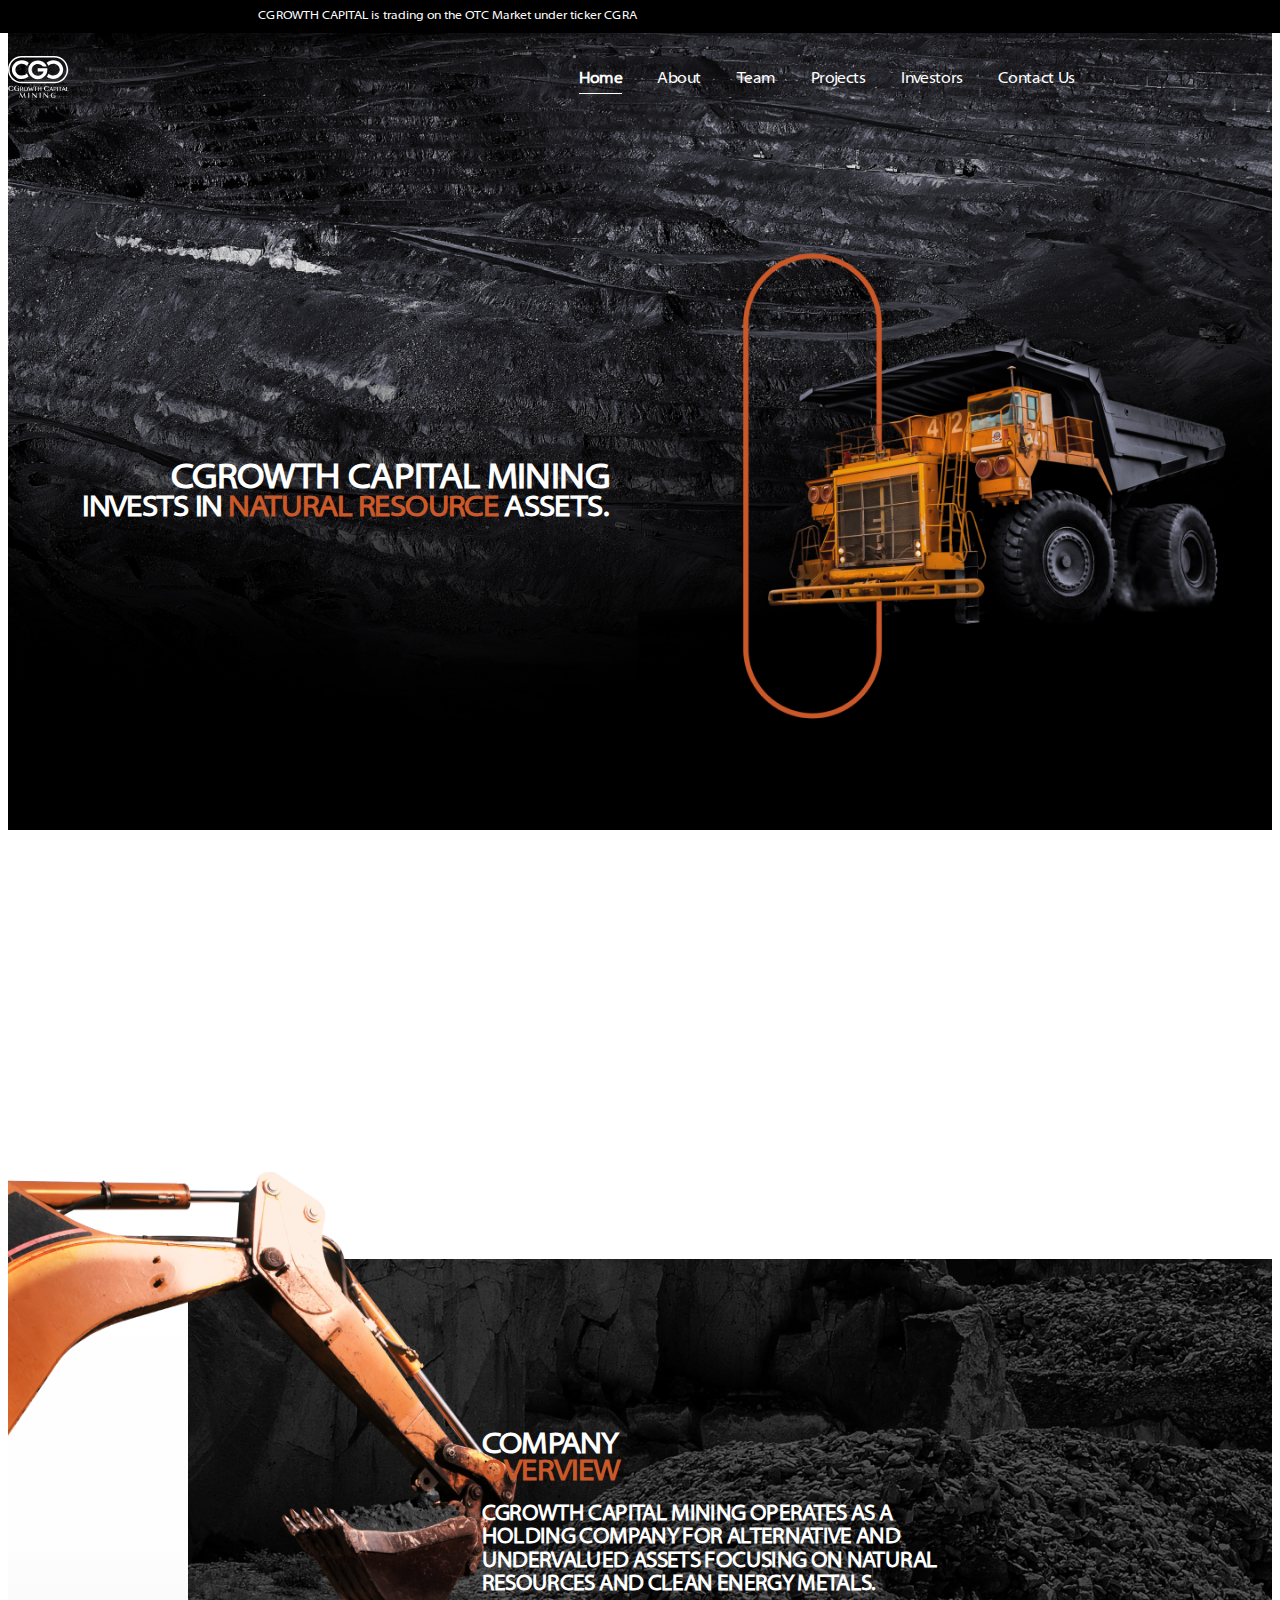
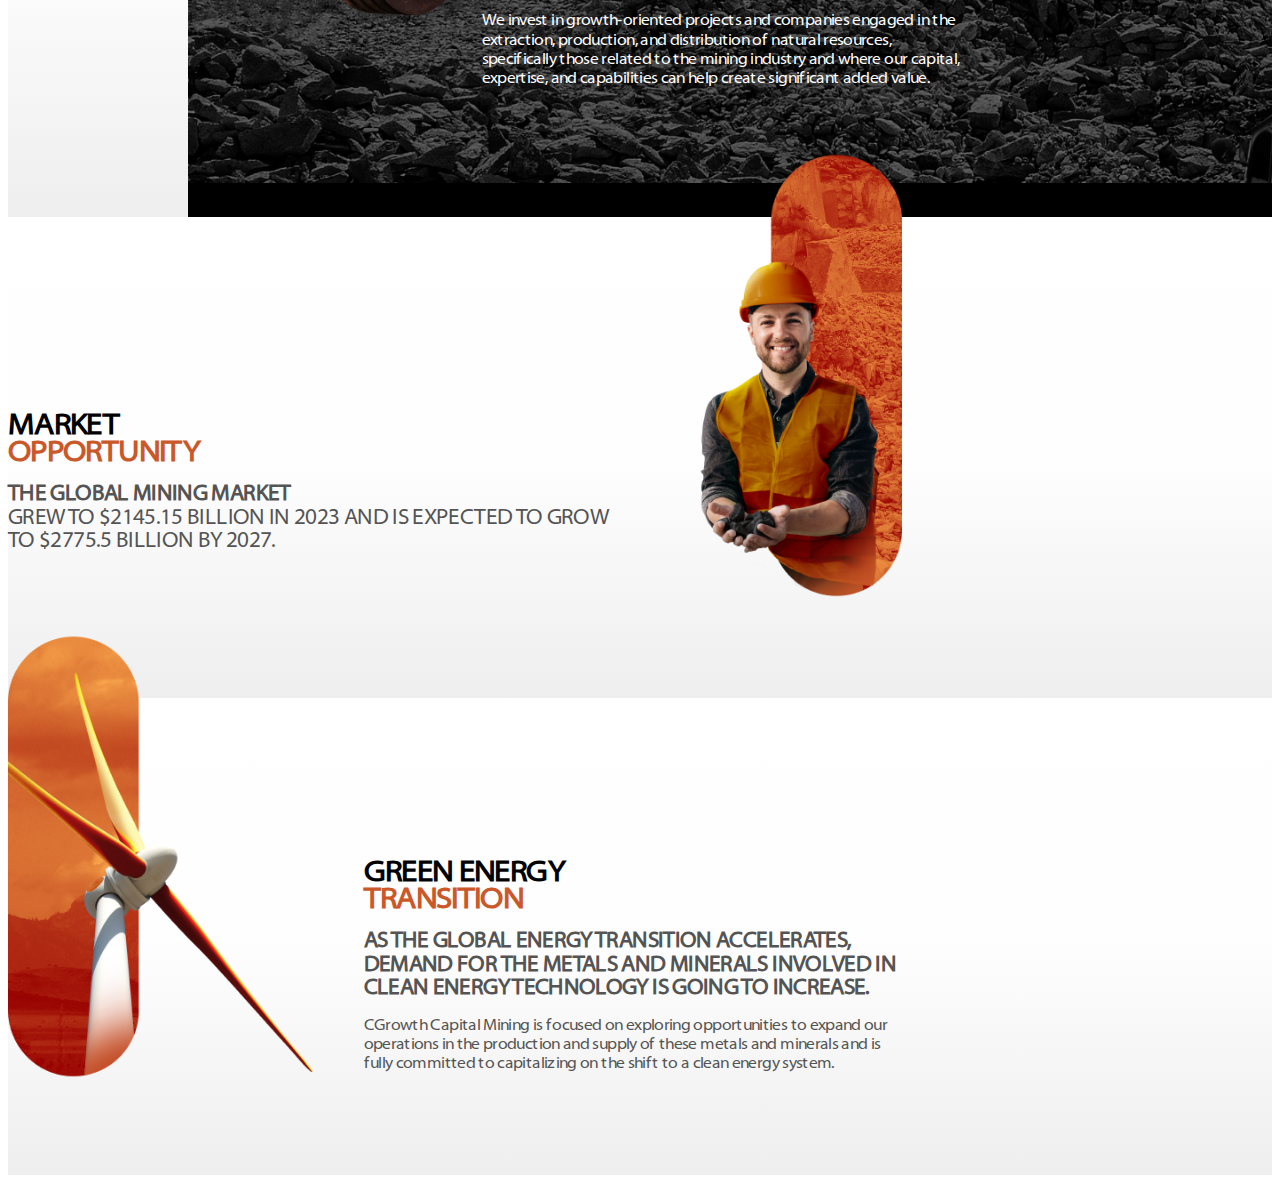
==== commit 03028c96: "new sections" ====
--- a/docs/index.html
+++ b/docs/index.html
@@ -154,6 +154,65 @@
 </section>
 <!-- end company overview section -->
 
+<!-- start market-opotunity section -->
+<section class="img-text-section">
+	<div class="container-fluid">
+
+		<div class="img-text-section__content">
+			<h2 class="h2 black">
+				MARKET
+			<br>
+				<span>
+					OPPORTUNITY 
+				</span>
+
+			</h2>
+
+			<div class="sub-title grey">
+				The global mining market
+				<span>
+					grew to $2145.15 billion in 2023 and is expected to grow to $2775.5 billion by 2027.
+				</span>
+			</div>
+		</div>
+		
+		<img src="img/homepage_img_03 copy 1.png" alt="" class="img-text-section__img">
+
+		
+	</div>
+</section>
+<!-- end market-opotunity section -->
+
+<!-- start market-opotunity section -->
+<section class="img-text-section img-text-section--reverse">
+	<div class="container-fluid">
+<img src="img/pd_imgs_05 copy 1.png" alt="" class="img-text-section__img">
+		<div class="img-text-section__content">
+			<h2 class="h2 black">
+				Green Energy
+
+			<br>
+				<span>
+					TRANSITION
+				</span>
+
+			</h2>
+
+			<div class="sub-title grey">
+				As the global energy transition accelerates, demand for the metals and minerals involved in clean energy technology is going to increase.
+			</div>
+
+			<p class="grey">
+				CGrowth Capital Mining is focused on exploring opportunities to expand our operations in the production and supply of these metals and minerals and is fully committed to capitalizing on the shift to a clean energy system.
+			</p>
+		</div>
+		
+		
+
+		
+	</div>
+</section>
+<!-- end market-opotunity section -->
 
  <script
   src="https://code.jquery.com/jquery-3.5.1.slim.min.js"
--- a/docs/css/style.min.css
+++ b/docs/css/style.min.css
@@ -1 +1 @@
-@font-face{font-family:"Myriad Pro";src:url("../fonts/MyriadPro-BoldCondIt.eot");src:local("Myriad Pro Bold Condensed Italic"),local("MyriadPro-BoldCondIt"),url("../fonts/MyriadPro-BoldCondIt.eot?#iefix") format("embedded-opentype"),url("../fonts/MyriadPro-BoldCondIt.woff") format("woff"),url("../fonts/MyriadPro-BoldCondIt.ttf") format("truetype");font-weight:bold;font-style:italic;font-family:"Myriad Pro";src:url("../fonts/MyriadPro-BlackIt.eot");src:local("Myriad Pro Black Italic"),local("MyriadPro-BlackIt"),url("../fonts/MyriadPro-BlackIt.eot?#iefix") format("embedded-opentype"),url("../fonts/MyriadPro-BlackIt.woff") format("woff"),url("../fonts/MyriadPro-BlackIt.ttf") format("truetype");font-weight:900;font-style:italic;font-family:"Myriad Pro";src:url("../fonts/MyriadPro-LightIt.eot");src:local("Myriad Pro Light Italic"),local("MyriadPro-LightIt"),url("../fonts/MyriadPro-LightIt.eot?#iefix") format("embedded-opentype"),url("../fonts/MyriadPro-LightIt.woff") format("woff"),url("../fonts/MyriadPro-LightIt.ttf") format("truetype");font-weight:300;font-style:italic;font-family:"Myriad Pro";src:url("../fonts/MyriadPro-BlackCond.eot");src:local("../fonts/Myriad Pro Black Condensed"),local("MyriadPro-BlackCond"),url("../fonts/MyriadPro-BlackCond.eot?#iefix") format("embedded-opentype"),url("../fonts/MyriadPro-BlackCond.woff") format("woff"),url("../fonts/MyriadPro-BlackCond.ttf") format("truetype");font-weight:900;font-style:normal;font-family:"Myriad Pro";src:url("../fonts/MyriadPro-Cond.eot");src:local("Myriad Pro Condensed"),local("MyriadPro-Cond"),url("MyriadPro-Cond.eot?#iefix") format("embedded-opentype"),url("../fonts/MyriadPro-Cond.woff") format("woff"),url("../fonts/MyriadPro-Cond.ttf") format("truetype");font-weight:normal;font-style:normal;font-family:"Myriad Pro";src:url("../fonts/MyriadPro-Bold.eot");src:local("Myriad Pro Bold"),local("MyriadPro-Bold"),url("../fonts/MyriadPro-Bold.eot?#iefix") format("embedded-opentype"),url("../fonts/MyriadPro-Bold.woff") format("woff"),url("../fonts/MyriadPro-Bold.ttf") format("truetype");font-weight:bold;font-style:normal;font-family:"Myriad Pro";src:url("../fonts/MyriadPro-BoldIt.eot");src:local("Myriad Pro Bold Italic"),local("MyriadPro-BoldIt"),url("../fonts/MyriadPro-BoldIt.eot?#iefix") format("embedded-opentype"),url("../fonts/MyriadPro-BoldIt.woff") format("woff"),url("../fonts/MyriadPro-BoldIt.ttf") format("truetype");font-weight:bold;font-style:italic;font-family:"Myriad Pro";src:url("../fonts/MyriadPro-BoldSemiCnIt.eot");src:local("Myriad Pro Bold SemiCondensed Italic"),local("MyriadPro-BoldSemiCnIt"),url("MyriadPro-BoldSemiCnIt.eot?#iefix") format("embedded-opentype"),url("../fonts/MyriadPro-BoldSemiCnIt.woff") format("woff"),url("../fonts/MyriadPro-BoldSemiCnIt.ttf") format("truetype");font-weight:bold;font-style:italic;font-family:"Myriad Pro";src:url("../fonts/MyriadPro-CondIt.eot");src:local("Myriad Pro Condensed Italic"),local("MyriadPro-CondIt"),url("../fonts/MyriadPro-CondIt.eot?#iefix") format("embedded-opentype"),url("../fonts/MyriadPro-CondIt.woff") format("woff"),url("../fonts/MyriadPro-CondIt.ttf") format("truetype");font-weight:normal;font-style:italic;font-family:"Myriad Pro";src:url("../fonts/MyriadPro-LightCond.eot");src:local("Myriad Pro Light Condensed"),local("MyriadPro-LightCond"),url("../fonts/MyriadPro-LightCond.eot?#iefix") format("embedded-opentype"),url("../fonts/MyriadPro-LightCond.woff") format("woff"),url("../fonts/MyriadPro-LightCond.ttf") format("truetype");font-weight:300;font-style:normal;font-family:"Myriad Pro";src:url("../fonts/MyriadPro-SemiCn.eot");src:local("Myriad Pro SemiCondensed"),local("MyriadPro-SemiCn"),url("../fonts/MyriadPro-SemiCn.eot?#iefix") format("embedded-opentype"),url("../fonts/MyriadPro-SemiCn.woff") format("woff"),url("../fonts/MyriadPro-SemiCn.ttf") format("truetype");font-weight:normal;font-style:normal;font-family:"Myriad Pro";src:url("../fonts/MyriadPro-SemiCnIt.eot");src:local("Myriad Pro SemiCondensed Italic"),local("MyriadPro-SemiCnIt"),url("MyriadPro-SemiCnIt.eot?#iefix") format("embedded-opentype"),url("../fonts/MyriadPro-SemiCnIt.woff") format("woff"),url("../fonts/MyriadPro-SemiCnIt.ttf") format("truetype");font-weight:normal;font-style:italic;font-family:"Myriad Pro";src:url("../fonts/MyriadPro-BoldCond.eot");src:local("Myriad Pro Bold Condensed"),local("MyriadPro-BoldCond"),url("../fonts/MyriadPro-BoldCond.eot?#iefix") format("embedded-opentype"),url("../fonts/MyriadPro-BoldCond.woff") format("woff"),url("../fonts/MyriadPro-BoldCond.ttf") format("truetype");font-weight:bold;font-style:normal;font-family:"Myriad Pro";src:url("../fonts/MyriadPro-LightSemiExtIt.eot");src:local("Myriad Pro Light SemiExtended Italic"),local("MyriadPro-LightSemiExtIt"),url("../fonts/MyriadPro-LightSemiExtIt.eot?#iefix") format("embedded-opentype"),url("../fonts/MyriadPro-LightSemiExtIt.woff") format("woff"),url("../fonts/MyriadPro-LightSemiExtIt.ttf") format("truetype");font-weight:300;font-style:italic;font-family:"Myriad Pro";src:url("../fonts/MyriadPro-Semibold.eot");src:local("Myriad Pro Semibold"),local("MyriadPro-Semibold"),url("../fonts/MyriadPro-Semibold.eot?#iefix") format("embedded-opentype"),url("../fonts/MyriadPro-Semibold.woff") format("woff"),url("../fonts/MyriadPro-Semibold.ttf") format("truetype");font-weight:600;font-style:normal;font-family:"Myriad Pro";src:url("../fonts/MyriadPro-Black.eot");src:local("Myriad Pro Black"),local("MyriadPro-Black"),url("../fonts/MyriadPro-Black.eot?#iefix") format("embedded-opentype"),url("../fonts/MyriadPro-Black.woff") format("woff"),url("../fonts/MyriadPro-Black.ttf") format("truetype");font-weight:900;font-style:normal;font-family:"Myriad Pro";src:url("../fonts/MyriadPro-Regular.eot");src:local("Myriad Pro Regular"),local("MyriadPro-Regular"),url("../fonts/MyriadPro-Regular.eot?#iefix") format("embedded-opentype"),url("../fonts/MyriadPro-Regular.woff") format("woff"),url("../fonts/MyriadPro-Regular.ttf") format("truetype");font-weight:normal;font-style:normal;font-family:"Myriad Pro";src:url("../fonts/MyriadPro-LightSemiCn.eot");src:local("Myriad Pro Light SemiCondensed"),local("MyriadPro-LightSemiCn"),url("../fonts/MyriadPro-LightSemiCn.eot?#iefix") format("embedded-opentype"),url("../fonts/MyriadPro-LightSemiCn.woff") format("woff"),url("../fonts/MyriadPro-LightSemiCn.ttf") format("truetype");font-weight:300;font-style:normal;font-family:"Myriad Pro";src:url("../fonts/MyriadPro-BlackCondIt.eot");src:local("Myriad Pro Black Condensed Italic"),local("MyriadPro-BlackCondIt"),url("../fonts/MyriadPro-BlackCondIt.eot?#iefix") format("embedded-opentype"),url("../fonts/MyriadPro-BlackCondIt.woff") format("woff"),url("../fonts/MyriadPro-BlackCondIt.ttf") format("truetype");font-weight:900;font-style:italic;font-family:"Myriad Pro";src:url("../fonts/MyriadPro-LightCondIt.eot");src:local("Myriad Pro Light Condensed Italic"),local("MyriadPro-LightCondIt"),url("../fonts/MyriadPro-LightCondIt.eot?#iefix") format("embedded-opentype"),url("../fonts/MyriadPro-LightCondIt.woff") format("woff"),url("../fonts/MyriadPro-LightCondIt.ttf") format("truetype");font-weight:300;font-style:italic;font-family:"Myriad Pro";src:url("../fonts/MyriadPro-LightSemiExt.eot");src:local("Myriad Pro Light SemiExtended"),local("MyriadPro-LightSemiExt"),url("../fonts/MyriadPro-LightSemiExt.eot?#iefix") format("embedded-opentype"),url("../fonts/MyriadPro-LightSemiExt.woff") format("woff"),url("../fonts/MyriadPro-LightSemiExt.ttf") format("truetype");font-weight:300;font-style:normal;font-family:"Myriad Pro";src:url("../fonts/MyriadPro-BlackSemiCnIt.eot");src:local("Myriad Pro Black SemiCondensed Italic"),local("MyriadPro-BlackSemiCnIt"),url("../fonts/MyriadPro-BlackSemiCnIt.eot?#iefix") format("embedded-opentype"),url("../fonts/MyriadPro-BlackSemiCnIt.woff") format("woff"),url("../fonts/MyriadPro-BlackSemiCnIt.ttf") format("truetype");font-weight:bold;font-style:italic;font-family:"Myriad Pro";src:url("../fonts/MyriadPro-SemiboldCondIt.eot");src:local("Myriad Pro Semibold Condensed Italic"),local("MyriadPro-SemiboldCondIt"),url("../fonts/MyriadPro-SemiboldCondIt.eot?#iefix") format("embedded-opentype"),url("../fonts/MyriadPro-SemiboldCondIt.woff") format("woff"),url("../fonts/MyriadPro-SemiboldCondIt.ttf") format("truetype");font-weight:600;font-style:italic;font-family:"Myriad Pro";src:url("../fonts/MyriadPro-SemiboldCond.eot");src:local("Myriad Pro Semibold Condensed"),local("MyriadPro-SemiboldCond"),url("../fonts/MyriadPro-SemiboldCond.eot?#iefix") format("embedded-opentype"),url("../fonts/MyriadPro-SemiboldCond.woff") format("woff"),url("../fonts/MyriadPro-SemiboldCond.ttf") format("truetype");font-weight:600;font-style:normal;font-family:"Myriad Pro";src:url("../fonts/MyriadPro-BoldSemiExtIt.eot");src:local("Myriad Pro Bold SemiExtended Italic"),local("MyriadPro-BoldSemiExtIt"),url("MyriadPro-BoldSemiExtIt.eot?#iefix") format("embedded-opentype"),url("../fonts/MyriadPro-BoldSemiExtIt.woff") format("woff"),url("../fonts/MyriadPro-BoldSemiExtIt.ttf") format("truetype");font-weight:bold;font-style:italic;font-family:"Myriad Pro";src:url("../fonts/MyriadPro-SemiboldSemiCn.eot");src:local("Myriad Pro Semibold SemiCondensed"),local("MyriadPro-SemiboldSemiCn"),url("../fonts/MyriadPro-SemiboldSemiCn.eot?#iefix") format("embedded-opentype"),url("../fonts/MyriadPro-SemiboldSemiCn.woff") format("woff"),url("../fonts/MyriadPro-SemiboldSemiCn.ttf") format("truetype");font-weight:600;font-style:normal;font-family:"Myriad Pro";src:url("../fonts/MyriadPro-BlackSemiExtIt.eot");src:local("Myriad Pro Black SemiExtended Italic"),local("MyriadPro-BlackSemiExtIt"),url("../fonts/MyriadPro-BlackSemiExtIt.eot?#iefix") format("embedded-opentype"),url("../fonts/MyriadPro-BlackSemiExtIt.woff") format("woff"),url("../fonts/MyriadPro-BlackSemiExtIt.ttf") format("truetype");font-weight:900;font-style:italic;font-family:"Myriad Pro";src:url("../fonts/MyriadPro-SemiboldSemiExtIt.eot");src:local("Myriad Pro Semibold SemiExtended Italic"),local("MyriadPro-SemiboldSemiExtIt"),url("../fonts/MyriadPro-SemiboldSemiExtIt.eot?#iefix") format("embedded-opentype"),url("../fonts/MyriadPro-SemiboldSemiExtIt.woff") format("woff"),url("../fonts/MyriadPro-SemiboldSemiExtIt.ttf") format("truetype");font-weight:600;font-style:italic;font-family:"Myriad Pro";src:url("../fonts/MyriadPro-LightSemiCnIt.eot");src:local("Myriad Pro Light SemiCondensed Italic"),local("MyriadPro-LightSemiCnIt"),url("../fonts/MyriadPro-LightSemiCnIt.eot?#iefix") format("embedded-opentype"),url("../fonts/MyriadPro-LightSemiCnIt.woff") format("woff"),url("../fonts/MyriadPro-LightSemiCnIt.ttf") format("truetype");font-weight:300;font-style:italic;font-family:"Myriad Pro";src:url("../fonts/MyriadPro-BoldSemiCn.eot");src:local("Myriad Pro Bold SemiCondensed"),local("MyriadPro-BoldSemiCn"),url("../fonts/MyriadPro-BoldSemiCn.eot?#iefix") format("embedded-opentype"),url("../fonts/MyriadPro-BoldSemiCn.woff") format("woff"),url("../fonts/MyriadPro-BoldSemiCn.ttf") format("truetype");font-weight:bold;font-style:normal;font-family:"Myriad Pro";src:url("../fonts/MyriadPro-SemiboldSemiCnIt.eot");src:local("../fonts/Myriad Pro Semibold SemiCondensed Italic"),local("MyriadPro-SemiboldSemiCnIt"),url("MyriadPro-SemiboldSemiCnIt.eot?#iefix") format("embedded-opentype"),url("../fonts/MyriadPro-SemiboldSemiCnIt.woff") format("woff"),url("../fonts/MyriadPro-SemiboldSemiCnIt.ttf") format("truetype");font-weight:600;font-style:italic;font-family:"Myriad Pro";src:url("../fonts/MyriadPro-SemiboldIt.eot");src:local("Myriad Pro Semibold Italic"),local("MyriadPro-SemiboldIt"),url("../fonts/MyriadPro-SemiboldIt.eot?#iefix") format("embedded-opentype"),url("../fonts/MyriadPro-SemiboldIt.woff") format("woff"),url("../fonts/MyriadPro-SemiboldIt.ttf") format("truetype");font-weight:600;font-style:italic;font-family:"Myriad Pro";src:url("../fonts/MyriadPro-It.eot");src:local("Myriad Pro Italic"),local("MyriadPro-It"),url("../fonts/MyriadPro-It.eot?#iefix") format("embedded-opentype"),url("../fonts/MyriadPro-It.woff") format("woff"),url("../fonts/MyriadPro-It.ttf") format("truetype");font-weight:normal;font-style:italic;font-family:"Myriad Pro";src:url("../fonts/MyriadPro-BoldSemiExt.eot");src:local("Myriad Pro Bold SemiExtended"),local("MyriadPro-BoldSemiExt"),url("../fonts/MyriadPro-BoldSemiExt.eot?#iefix") format("embedded-opentype"),url("../fonts/MyriadPro-BoldSemiExt.woff") format("woff"),url("../fonts/MyriadPro-BoldSemiExt.ttf") format("truetype");font-weight:bold;font-style:normal;font-family:"Myriad Pro";src:url("../fonts/MyriadPro-Light.eot");src:local("Myriad Pro Light"),local("MyriadPro-Light"),url("../fonts/MyriadPro-Light.eot?#iefix") format("embedded-opentype"),url("../fonts/MyriadPro-Light.woff") format("woff"),url("../fonts/MyriadPro-Light.ttf") format("truetype");font-weight:300;font-style:normal;font-family:"Myriad Pro";src:url("../fonts/MyriadPro-SemiboldSemiExt.eot");src:local("Myriad Pro Semibold SemiExtended"),local("MyriadPro-SemiboldSemiExt"),url("../fonts/MyriadPro-SemiboldSemiExt.eot?#iefix") format("embedded-opentype"),url("../fonts/MyriadPro-SemiboldSemiExt.woff") format("woff"),url("../fonts/MyriadPro-SemiboldSemiExt.ttf") format("truetype");font-weight:600;font-style:normal;font-family:"Myriad Pro";src:url("../fonts/MyriadPro-SemiExtIt.eot");src:local("Myriad Pro SemiExtended Italic"),local("MyriadPro-SemiExtIt"),url("../fonts/MyriadPro-SemiExtIt.eot?#iefix") format("embedded-opentype"),url("../fonts/MyriadPro-SemiExtIt.woff") format("woff"),url("../fonts/MyriadPro-SemiExtIt.ttf") format("truetype");font-weight:normal;font-style:italic;font-family:"Myriad Pro";src:url("../fonts/MyriadPro-BlackSemiCn.eot");src:local("Myriad Pro Black SemiCondensed"),local("MyriadPro-BlackSemiCn"),url("../fonts/MyriadPro-BlackSemiCn.eot?#iefix") format("embedded-opentype"),url("../fonts/MyriadPro-BlackSemiCn.woff") format("woff"),url("../fonts/MyriadPro-BlackSemiCn.ttf") format("truetype");font-weight:900;font-style:normal;font-family:"Myriad Pro";src:url("../fonts/MyriadPro-BlackSemiExt.eot");src:local("Myriad Pro Black SemiExtended"),local("MyriadPro-BlackSemiExt"),url("../fonts/MyriadPro-BlackSemiExt.eot?#iefix") format("embedded-opentype"),url("../fonts/MyriadPro-BlackSemiExt.woff") format("woff"),url("../fonts/MyriadPro-BlackSemiExt.ttf") format("truetype");font-weight:900;font-style:normal;font-family:"Myriad Pro";src:url("../fonts/MyriadPro-SemiExt.eot");src:local("Myriad Pro SemiExtended"),local("MyriadPro-SemiExt"),url("../fonts/MyriadPro-SemiExt.eot?#iefix") format("embedded-opentype"),url("../fonts/MyriadPro-SemiExt.woff") format("woff"),url("../fonts/MyriadPro-SemiExt.ttf") format("truetype");font-weight:normal;font-style:normal}body{font-family:"Myriad Pro";font-size:1.25vw;font-weight:400;line-height:1.2;-webkit-box-sizing:border-box;box-sizing:border-box;font-weight:400}.container-fluid{width:990px;max-width:87.2vw;padding-left:0;padding-right:0}.h2{text-transform:uppercase;color:#fff;line-height:.9;font-weight:700;font-size:2.361vw;margin-bottom:1.25vw}.h2 span{color:#cb5828}.h2-l{font-size:2.778vw;display:block}.sub-title{font-size:1.667vw;font-weight:700;text-transform:uppercase;margin-bottom:.694vw;line-height:1.1}.white{color:#fff}.container-fluid--1000{width:75vw;max-width:87.2vw}.top-header{text-align:center;font-size:.972vw;text-align:center;background:#000;color:#fff;padding:.694vw 0;position:absolute;top:0;left:0;width:100%;letter-spacing:0vw}.main-screen{background:url("../img/hero.png");background-size:100vw;background-repeat:no-repeat;height:64.097vw;padding-top:33.611vw}.main-screen .container-fluid{width:93.472vw}.main-screen .h2{text-align:right;width:46.944vw}.header{color:#fff;position:absolute;top:4.375vw;width:100%}.header .container-fluid{width:83.333vw;max-width:83.333vw;display:-webkit-box;display:-ms-flexbox;display:flex;-webkit-box-pack:justify;-ms-flex-pack:justify;justify-content:space-between;-webkit-box-align:center;-ms-flex-align:center;align-items:center}.header .container-fluid ul{display:-webkit-box;display:-ms-flexbox;display:flex;padding:0;margin:0;list-style:none}.header .container-fluid ul a{color:#fff;text-decoration:none;font-size:1.25vw;padding-bottom:.417vw;padding-top:.417vw}.header .container-fluid ul a.active{font-weight:700;border-bottom:.139vw solid #fff}.header .container-fluid ul li{margin-left:2.778vw}.logo img{width:4.769vw}.mobile-menu-header,.mobile-menu__footer{display:none}.company-overview{padding-top:11.6vw;padding-bottom:10vw;position:relative;background:-webkit-gradient(linear, left top, left bottom, from(#FFFFFF), color-stop(52.08%, rgba(252, 252, 252, 0.52)), to(rgba(217, 217, 217, 0.44)));background:-o-linear-gradient(top, #FFFFFF 0%, rgba(252, 252, 252, 0.52) 52.08%, rgba(217, 217, 217, 0.44) 100%);background:linear-gradient(180deg, #FFFFFF 0%, rgba(252, 252, 252, 0.52) 52.08%, rgba(217, 217, 217, 0.44) 100%)}.company-overview .container-fluid{display:-webkit-box;display:-ms-flexbox;display:flex;-webkit-box-pack:end;-ms-flex-pack:end;justify-content:flex-end}.company-overview__content{width:40vw;position:relative;z-index:3}.company-overview__bg{height:100%;width:84.722vw;background:#000;background-image:url("../img/co.png");background-size:auto 40.972vw;background-repeat:no-repeat;position:absolute;top:0;right:0}.company-overview__img{position:absolute;width:39.792vw;top:-6.736vw;left:0}.company-overview__img img{width:100%}@media only screen and (max-width: 768px){.top-header{font-size:3vw;padding-top:2.667vw;padding-bottom:2.667vw}.top-header .container-fluid{max-width:100vw;width:100vw}.main-screen{height:169.867vw;background-size:270vw;background-position:left -117vw top -18vw;padding-top:61.7vw;background-color:#000}.main-screen .h2{font-size:6.4vw}.h2{font-size:9.067vw;margin-bottom:4.8vw}.h2-l{font-size:6.4vw}.sub-title{font-size:6.4vw;margin-bottom:2.667vw}.main-screen .h2{width:33vw}.main-screen .container-fluid{width:95vw;max-width:95vw}.header{top:13.067vw}.header .container-fluid{-webkit-box-align:start;-ms-flex-align:start;align-items:flex-start}.logo img{width:14.523vw}.menu-btn{cursor:pointer}.menu-btn__row{width:7.467vw;height:.533vw;background:#fff;border-radius:10vw;margin-bottom:1.867vw}.menu-btn__row:last-child{margin-bottom:0}.menu{position:fixed;top:0;left:0;width:100%;height:100%;z-index:999;background:#000;display:-webkit-box;display:-ms-flexbox;display:flex;-webkit-box-orient:vertical;-webkit-box-direction:normal;-ms-flex-direction:column;flex-direction:column;-webkit-box-pack:justify;-ms-flex-pack:justify;justify-content:space-between;padding:5vw;padding-bottom:8vw;overflow-y:auto;-webkit-transform:translateX(-100%);-ms-transform:translateX(-100%);transform:translateX(-100%);-webkit-transition:all .5s;-o-transition:all .5s;transition:all .5s}.mobile-menu-header{display:-webkit-box;display:-ms-flexbox;display:flex;-webkit-box-pack:justify;-ms-flex-pack:justify;justify-content:space-between;-webkit-box-align:center;-ms-flex-align:center;align-items:center}.close-btn{cursor:pointer}.close-btn .menu-btn__row{margin-bottom:0}.close-btn .menu-btn__row:first-child{-webkit-transform:rotate(45deg);-ms-transform:rotate(45deg);transform:rotate(45deg)}.close-btn .menu-btn__row:last-child{-webkit-transform:rotate(-45deg);-ms-transform:rotate(-45deg);transform:rotate(-45deg);position:relative;top:-0.5vw}.header .container-fluid ul{-webkit-box-orient:vertical;-webkit-box-direction:normal;-ms-flex-direction:column;flex-direction:column;text-align:center;padding-top:3vw;padding-bottom:3vw}.header .container-fluid ul li{margin-bottom:6.4vw;margin-left:0}.header .container-fluid ul a{font-size:6vw}.mobile-menu__social{display:-webkit-box;display:-ms-flexbox;display:flex;-webkit-box-pack:center;-ms-flex-pack:center;justify-content:center}.mobile-menu__social a{display:block;margin:0 3.2vw}.mobile-menu__copy{text-align:center;font-size:3.2vw;margin-top:6.4vw}.header .container-fluid ul a.active{border-width:.533vw}.mobile-menu__footer{display:block}.menu.active{-webkit-transform:translateX(0);-ms-transform:translateX(0);transform:translateX(0)}.menu::-webkit-scrollbar{width:0}.menu{-ms-overflow-style:none}.menu{overflow:-moz-scrollbars-none}.mobile-menu__social img{width:10.133vw;height:10.133vw}.company-overview__img{width:100vw;left:0vw;top:-18.4vw;overflow:hidden}.company-overview__img img{left:-16vw;position:relative;width:115.467vw}.container-fluid{width:87.2vw}body{overflow-x:hidden;letter-spacing:-0.15vw;font-size:4.8vw}.company-overview__bg{width:100%}.company-overview{padding-top:28.533vw;padding-bottom:28.533vw;border-bottom:7.2vw solid #000}.company-overview__bg{background-size:525.6vw;background-position:top -54.667vw left -9.067vw}.company-overview__content{width:100%}}+@font-face{font-family:"Myriad Pro";src:url("../fonts/MyriadPro-BoldCondIt.eot");src:local("Myriad Pro Bold Condensed Italic"),local("MyriadPro-BoldCondIt"),url("../fonts/MyriadPro-BoldCondIt.eot?#iefix") format("embedded-opentype"),url("../fonts/MyriadPro-BoldCondIt.woff") format("woff"),url("../fonts/MyriadPro-BoldCondIt.ttf") format("truetype");font-weight:bold;font-style:italic;font-family:"Myriad Pro";src:url("../fonts/MyriadPro-BlackIt.eot");src:local("Myriad Pro Black Italic"),local("MyriadPro-BlackIt"),url("../fonts/MyriadPro-BlackIt.eot?#iefix") format("embedded-opentype"),url("../fonts/MyriadPro-BlackIt.woff") format("woff"),url("../fonts/MyriadPro-BlackIt.ttf") format("truetype");font-weight:900;font-style:italic;font-family:"Myriad Pro";src:url("../fonts/MyriadPro-LightIt.eot");src:local("Myriad Pro Light Italic"),local("MyriadPro-LightIt"),url("../fonts/MyriadPro-LightIt.eot?#iefix") format("embedded-opentype"),url("../fonts/MyriadPro-LightIt.woff") format("woff"),url("../fonts/MyriadPro-LightIt.ttf") format("truetype");font-weight:300;font-style:italic;font-family:"Myriad Pro";src:url("../fonts/MyriadPro-BlackCond.eot");src:local("../fonts/Myriad Pro Black Condensed"),local("MyriadPro-BlackCond"),url("../fonts/MyriadPro-BlackCond.eot?#iefix") format("embedded-opentype"),url("../fonts/MyriadPro-BlackCond.woff") format("woff"),url("../fonts/MyriadPro-BlackCond.ttf") format("truetype");font-weight:900;font-style:normal;font-family:"Myriad Pro";src:url("../fonts/MyriadPro-Cond.eot");src:local("Myriad Pro Condensed"),local("MyriadPro-Cond"),url("MyriadPro-Cond.eot?#iefix") format("embedded-opentype"),url("../fonts/MyriadPro-Cond.woff") format("woff"),url("../fonts/MyriadPro-Cond.ttf") format("truetype");font-weight:normal;font-style:normal;font-family:"Myriad Pro";src:url("../fonts/MyriadPro-Bold.eot");src:local("Myriad Pro Bold"),local("MyriadPro-Bold"),url("../fonts/MyriadPro-Bold.eot?#iefix") format("embedded-opentype"),url("../fonts/MyriadPro-Bold.woff") format("woff"),url("../fonts/MyriadPro-Bold.ttf") format("truetype");font-weight:bold;font-style:normal;font-family:"Myriad Pro";src:url("../fonts/MyriadPro-BoldIt.eot");src:local("Myriad Pro Bold Italic"),local("MyriadPro-BoldIt"),url("../fonts/MyriadPro-BoldIt.eot?#iefix") format("embedded-opentype"),url("../fonts/MyriadPro-BoldIt.woff") format("woff"),url("../fonts/MyriadPro-BoldIt.ttf") format("truetype");font-weight:bold;font-style:italic;font-family:"Myriad Pro";src:url("../fonts/MyriadPro-BoldSemiCnIt.eot");src:local("Myriad Pro Bold SemiCondensed Italic"),local("MyriadPro-BoldSemiCnIt"),url("MyriadPro-BoldSemiCnIt.eot?#iefix") format("embedded-opentype"),url("../fonts/MyriadPro-BoldSemiCnIt.woff") format("woff"),url("../fonts/MyriadPro-BoldSemiCnIt.ttf") format("truetype");font-weight:bold;font-style:italic;font-family:"Myriad Pro";src:url("../fonts/MyriadPro-CondIt.eot");src:local("Myriad Pro Condensed Italic"),local("MyriadPro-CondIt"),url("../fonts/MyriadPro-CondIt.eot?#iefix") format("embedded-opentype"),url("../fonts/MyriadPro-CondIt.woff") format("woff"),url("../fonts/MyriadPro-CondIt.ttf") format("truetype");font-weight:normal;font-style:italic;font-family:"Myriad Pro";src:url("../fonts/MyriadPro-LightCond.eot");src:local("Myriad Pro Light Condensed"),local("MyriadPro-LightCond"),url("../fonts/MyriadPro-LightCond.eot?#iefix") format("embedded-opentype"),url("../fonts/MyriadPro-LightCond.woff") format("woff"),url("../fonts/MyriadPro-LightCond.ttf") format("truetype");font-weight:300;font-style:normal;font-family:"Myriad Pro";src:url("../fonts/MyriadPro-SemiCn.eot");src:local("Myriad Pro SemiCondensed"),local("MyriadPro-SemiCn"),url("../fonts/MyriadPro-SemiCn.eot?#iefix") format("embedded-opentype"),url("../fonts/MyriadPro-SemiCn.woff") format("woff"),url("../fonts/MyriadPro-SemiCn.ttf") format("truetype");font-weight:normal;font-style:normal;font-family:"Myriad Pro";src:url("../fonts/MyriadPro-SemiCnIt.eot");src:local("Myriad Pro SemiCondensed Italic"),local("MyriadPro-SemiCnIt"),url("MyriadPro-SemiCnIt.eot?#iefix") format("embedded-opentype"),url("../fonts/MyriadPro-SemiCnIt.woff") format("woff"),url("../fonts/MyriadPro-SemiCnIt.ttf") format("truetype");font-weight:normal;font-style:italic;font-family:"Myriad Pro";src:url("../fonts/MyriadPro-BoldCond.eot");src:local("Myriad Pro Bold Condensed"),local("MyriadPro-BoldCond"),url("../fonts/MyriadPro-BoldCond.eot?#iefix") format("embedded-opentype"),url("../fonts/MyriadPro-BoldCond.woff") format("woff"),url("../fonts/MyriadPro-BoldCond.ttf") format("truetype");font-weight:bold;font-style:normal;font-family:"Myriad Pro";src:url("../fonts/MyriadPro-LightSemiExtIt.eot");src:local("Myriad Pro Light SemiExtended Italic"),local("MyriadPro-LightSemiExtIt"),url("../fonts/MyriadPro-LightSemiExtIt.eot?#iefix") format("embedded-opentype"),url("../fonts/MyriadPro-LightSemiExtIt.woff") format("woff"),url("../fonts/MyriadPro-LightSemiExtIt.ttf") format("truetype");font-weight:300;font-style:italic;font-family:"Myriad Pro";src:url("../fonts/MyriadPro-Semibold.eot");src:local("Myriad Pro Semibold"),local("MyriadPro-Semibold"),url("../fonts/MyriadPro-Semibold.eot?#iefix") format("embedded-opentype"),url("../fonts/MyriadPro-Semibold.woff") format("woff"),url("../fonts/MyriadPro-Semibold.ttf") format("truetype");font-weight:600;font-style:normal;font-family:"Myriad Pro";src:url("../fonts/MyriadPro-Black.eot");src:local("Myriad Pro Black"),local("MyriadPro-Black"),url("../fonts/MyriadPro-Black.eot?#iefix") format("embedded-opentype"),url("../fonts/MyriadPro-Black.woff") format("woff"),url("../fonts/MyriadPro-Black.ttf") format("truetype");font-weight:900;font-style:normal;font-family:"Myriad Pro";src:url("../fonts/MyriadPro-Regular.eot");src:local("Myriad Pro Regular"),local("MyriadPro-Regular"),url("../fonts/MyriadPro-Regular.eot?#iefix") format("embedded-opentype"),url("../fonts/MyriadPro-Regular.woff") format("woff"),url("../fonts/MyriadPro-Regular.ttf") format("truetype");font-weight:normal;font-style:normal;font-family:"Myriad Pro";src:url("../fonts/MyriadPro-LightSemiCn.eot");src:local("Myriad Pro Light SemiCondensed"),local("MyriadPro-LightSemiCn"),url("../fonts/MyriadPro-LightSemiCn.eot?#iefix") format("embedded-opentype"),url("../fonts/MyriadPro-LightSemiCn.woff") format("woff"),url("../fonts/MyriadPro-LightSemiCn.ttf") format("truetype");font-weight:300;font-style:normal;font-family:"Myriad Pro";src:url("../fonts/MyriadPro-BlackCondIt.eot");src:local("Myriad Pro Black Condensed Italic"),local("MyriadPro-BlackCondIt"),url("../fonts/MyriadPro-BlackCondIt.eot?#iefix") format("embedded-opentype"),url("../fonts/MyriadPro-BlackCondIt.woff") format("woff"),url("../fonts/MyriadPro-BlackCondIt.ttf") format("truetype");font-weight:900;font-style:italic;font-family:"Myriad Pro";src:url("../fonts/MyriadPro-LightCondIt.eot");src:local("Myriad Pro Light Condensed Italic"),local("MyriadPro-LightCondIt"),url("../fonts/MyriadPro-LightCondIt.eot?#iefix") format("embedded-opentype"),url("../fonts/MyriadPro-LightCondIt.woff") format("woff"),url("../fonts/MyriadPro-LightCondIt.ttf") format("truetype");font-weight:300;font-style:italic;font-family:"Myriad Pro";src:url("../fonts/MyriadPro-LightSemiExt.eot");src:local("Myriad Pro Light SemiExtended"),local("MyriadPro-LightSemiExt"),url("../fonts/MyriadPro-LightSemiExt.eot?#iefix") format("embedded-opentype"),url("../fonts/MyriadPro-LightSemiExt.woff") format("woff"),url("../fonts/MyriadPro-LightSemiExt.ttf") format("truetype");font-weight:300;font-style:normal;font-family:"Myriad Pro";src:url("../fonts/MyriadPro-BlackSemiCnIt.eot");src:local("Myriad Pro Black SemiCondensed Italic"),local("MyriadPro-BlackSemiCnIt"),url("../fonts/MyriadPro-BlackSemiCnIt.eot?#iefix") format("embedded-opentype"),url("../fonts/MyriadPro-BlackSemiCnIt.woff") format("woff"),url("../fonts/MyriadPro-BlackSemiCnIt.ttf") format("truetype");font-weight:bold;font-style:italic;font-family:"Myriad Pro";src:url("../fonts/MyriadPro-SemiboldCondIt.eot");src:local("Myriad Pro Semibold Condensed Italic"),local("MyriadPro-SemiboldCondIt"),url("../fonts/MyriadPro-SemiboldCondIt.eot?#iefix") format("embedded-opentype"),url("../fonts/MyriadPro-SemiboldCondIt.woff") format("woff"),url("../fonts/MyriadPro-SemiboldCondIt.ttf") format("truetype");font-weight:600;font-style:italic;font-family:"Myriad Pro";src:url("../fonts/MyriadPro-SemiboldCond.eot");src:local("Myriad Pro Semibold Condensed"),local("MyriadPro-SemiboldCond"),url("../fonts/MyriadPro-SemiboldCond.eot?#iefix") format("embedded-opentype"),url("../fonts/MyriadPro-SemiboldCond.woff") format("woff"),url("../fonts/MyriadPro-SemiboldCond.ttf") format("truetype");font-weight:600;font-style:normal;font-family:"Myriad Pro";src:url("../fonts/MyriadPro-BoldSemiExtIt.eot");src:local("Myriad Pro Bold SemiExtended Italic"),local("MyriadPro-BoldSemiExtIt"),url("MyriadPro-BoldSemiExtIt.eot?#iefix") format("embedded-opentype"),url("../fonts/MyriadPro-BoldSemiExtIt.woff") format("woff"),url("../fonts/MyriadPro-BoldSemiExtIt.ttf") format("truetype");font-weight:bold;font-style:italic;font-family:"Myriad Pro";src:url("../fonts/MyriadPro-SemiboldSemiCn.eot");src:local("Myriad Pro Semibold SemiCondensed"),local("MyriadPro-SemiboldSemiCn"),url("../fonts/MyriadPro-SemiboldSemiCn.eot?#iefix") format("embedded-opentype"),url("../fonts/MyriadPro-SemiboldSemiCn.woff") format("woff"),url("../fonts/MyriadPro-SemiboldSemiCn.ttf") format("truetype");font-weight:600;font-style:normal;font-family:"Myriad Pro";src:url("../fonts/MyriadPro-BlackSemiExtIt.eot");src:local("Myriad Pro Black SemiExtended Italic"),local("MyriadPro-BlackSemiExtIt"),url("../fonts/MyriadPro-BlackSemiExtIt.eot?#iefix") format("embedded-opentype"),url("../fonts/MyriadPro-BlackSemiExtIt.woff") format("woff"),url("../fonts/MyriadPro-BlackSemiExtIt.ttf") format("truetype");font-weight:900;font-style:italic;font-family:"Myriad Pro";src:url("../fonts/MyriadPro-SemiboldSemiExtIt.eot");src:local("Myriad Pro Semibold SemiExtended Italic"),local("MyriadPro-SemiboldSemiExtIt"),url("../fonts/MyriadPro-SemiboldSemiExtIt.eot?#iefix") format("embedded-opentype"),url("../fonts/MyriadPro-SemiboldSemiExtIt.woff") format("woff"),url("../fonts/MyriadPro-SemiboldSemiExtIt.ttf") format("truetype");font-weight:600;font-style:italic;font-family:"Myriad Pro";src:url("../fonts/MyriadPro-LightSemiCnIt.eot");src:local("Myriad Pro Light SemiCondensed Italic"),local("MyriadPro-LightSemiCnIt"),url("../fonts/MyriadPro-LightSemiCnIt.eot?#iefix") format("embedded-opentype"),url("../fonts/MyriadPro-LightSemiCnIt.woff") format("woff"),url("../fonts/MyriadPro-LightSemiCnIt.ttf") format("truetype");font-weight:300;font-style:italic;font-family:"Myriad Pro";src:url("../fonts/MyriadPro-BoldSemiCn.eot");src:local("Myriad Pro Bold SemiCondensed"),local("MyriadPro-BoldSemiCn"),url("../fonts/MyriadPro-BoldSemiCn.eot?#iefix") format("embedded-opentype"),url("../fonts/MyriadPro-BoldSemiCn.woff") format("woff"),url("../fonts/MyriadPro-BoldSemiCn.ttf") format("truetype");font-weight:bold;font-style:normal;font-family:"Myriad Pro";src:url("../fonts/MyriadPro-SemiboldSemiCnIt.eot");src:local("../fonts/Myriad Pro Semibold SemiCondensed Italic"),local("MyriadPro-SemiboldSemiCnIt"),url("MyriadPro-SemiboldSemiCnIt.eot?#iefix") format("embedded-opentype"),url("../fonts/MyriadPro-SemiboldSemiCnIt.woff") format("woff"),url("../fonts/MyriadPro-SemiboldSemiCnIt.ttf") format("truetype");font-weight:600;font-style:italic;font-family:"Myriad Pro";src:url("../fonts/MyriadPro-SemiboldIt.eot");src:local("Myriad Pro Semibold Italic"),local("MyriadPro-SemiboldIt"),url("../fonts/MyriadPro-SemiboldIt.eot?#iefix") format("embedded-opentype"),url("../fonts/MyriadPro-SemiboldIt.woff") format("woff"),url("../fonts/MyriadPro-SemiboldIt.ttf") format("truetype");font-weight:600;font-style:italic;font-family:"Myriad Pro";src:url("../fonts/MyriadPro-It.eot");src:local("Myriad Pro Italic"),local("MyriadPro-It"),url("../fonts/MyriadPro-It.eot?#iefix") format("embedded-opentype"),url("../fonts/MyriadPro-It.woff") format("woff"),url("../fonts/MyriadPro-It.ttf") format("truetype");font-weight:normal;font-style:italic;font-family:"Myriad Pro";src:url("../fonts/MyriadPro-BoldSemiExt.eot");src:local("Myriad Pro Bold SemiExtended"),local("MyriadPro-BoldSemiExt"),url("../fonts/MyriadPro-BoldSemiExt.eot?#iefix") format("embedded-opentype"),url("../fonts/MyriadPro-BoldSemiExt.woff") format("woff"),url("../fonts/MyriadPro-BoldSemiExt.ttf") format("truetype");font-weight:bold;font-style:normal;font-family:"Myriad Pro";src:url("../fonts/MyriadPro-Light.eot");src:local("Myriad Pro Light"),local("MyriadPro-Light"),url("../fonts/MyriadPro-Light.eot?#iefix") format("embedded-opentype"),url("../fonts/MyriadPro-Light.woff") format("woff"),url("../fonts/MyriadPro-Light.ttf") format("truetype");font-weight:300;font-style:normal;font-family:"Myriad Pro";src:url("../fonts/MyriadPro-SemiboldSemiExt.eot");src:local("Myriad Pro Semibold SemiExtended"),local("MyriadPro-SemiboldSemiExt"),url("../fonts/MyriadPro-SemiboldSemiExt.eot?#iefix") format("embedded-opentype"),url("../fonts/MyriadPro-SemiboldSemiExt.woff") format("woff"),url("../fonts/MyriadPro-SemiboldSemiExt.ttf") format("truetype");font-weight:600;font-style:normal;font-family:"Myriad Pro";src:url("../fonts/MyriadPro-SemiExtIt.eot");src:local("Myriad Pro SemiExtended Italic"),local("MyriadPro-SemiExtIt"),url("../fonts/MyriadPro-SemiExtIt.eot?#iefix") format("embedded-opentype"),url("../fonts/MyriadPro-SemiExtIt.woff") format("woff"),url("../fonts/MyriadPro-SemiExtIt.ttf") format("truetype");font-weight:normal;font-style:italic;font-family:"Myriad Pro";src:url("../fonts/MyriadPro-BlackSemiCn.eot");src:local("Myriad Pro Black SemiCondensed"),local("MyriadPro-BlackSemiCn"),url("../fonts/MyriadPro-BlackSemiCn.eot?#iefix") format("embedded-opentype"),url("../fonts/MyriadPro-BlackSemiCn.woff") format("woff"),url("../fonts/MyriadPro-BlackSemiCn.ttf") format("truetype");font-weight:900;font-style:normal;font-family:"Myriad Pro";src:url("../fonts/MyriadPro-BlackSemiExt.eot");src:local("Myriad Pro Black SemiExtended"),local("MyriadPro-BlackSemiExt"),url("../fonts/MyriadPro-BlackSemiExt.eot?#iefix") format("embedded-opentype"),url("../fonts/MyriadPro-BlackSemiExt.woff") format("woff"),url("../fonts/MyriadPro-BlackSemiExt.ttf") format("truetype");font-weight:900;font-style:normal;font-family:"Myriad Pro";src:url("../fonts/MyriadPro-SemiExt.eot");src:local("Myriad Pro SemiExtended"),local("MyriadPro-SemiExt"),url("../fonts/MyriadPro-SemiExt.eot?#iefix") format("embedded-opentype"),url("../fonts/MyriadPro-SemiExt.woff") format("woff"),url("../fonts/MyriadPro-SemiExt.ttf") format("truetype");font-weight:normal;font-style:normal}body{font-family:"Myriad Pro";font-size:1.25vw;font-weight:400;line-height:1.2;-webkit-box-sizing:border-box;box-sizing:border-box;font-weight:400;letter-spacing:-0.05vw}.container-fluid{width:69.861vw;max-width:87.2vw;padding-left:0;padding-right:0}p{margin-bottom:0}.h2{text-transform:uppercase;color:#fff;line-height:.9;font-weight:700;font-size:2.361vw;margin-bottom:1.25vw}.h2 span{color:#cb5828}.h2-l{font-size:2.778vw;display:block}.sub-title{font-size:1.667vw;font-weight:700;text-transform:uppercase;margin-bottom:.694vw;line-height:1.1}.sub-title span{display:block;font-weight:400}.white{color:#fff}.black{color:#000}.grey{color:#545454}.container-fluid--1000{width:75vw;max-width:87.2vw}.top-header{text-align:center;font-size:.972vw;text-align:center;background:#000;color:#fff;padding:.694vw 0;position:absolute;top:0;left:0;width:100%;letter-spacing:0vw}.main-screen{background:url("../img/hero.png");background-size:100vw;background-repeat:no-repeat;height:64.097vw;padding-top:33.611vw}.main-screen .container-fluid{width:93.472vw}.main-screen .h2{text-align:right;width:46.944vw}.header{color:#fff;position:absolute;top:4.375vw;width:100%}.header .container-fluid{width:83.333vw;max-width:83.333vw;display:-webkit-box;display:-ms-flexbox;display:flex;-webkit-box-pack:justify;-ms-flex-pack:justify;justify-content:space-between;-webkit-box-align:center;-ms-flex-align:center;align-items:center}.header .container-fluid ul{display:-webkit-box;display:-ms-flexbox;display:flex;padding:0;margin:0;list-style:none}.header .container-fluid ul a{color:#fff;text-decoration:none;font-size:1.25vw;padding-bottom:.417vw;padding-top:.417vw}.header .container-fluid ul a.active{font-weight:700;border-bottom:.139vw solid #fff}.header .container-fluid ul li{margin-left:2.778vw}.logo img{width:4.769vw}.mobile-menu-header,.mobile-menu__footer{display:none}.company-overview{padding-top:11.6vw;padding-bottom:10vw;position:relative;background:-webkit-gradient(linear, left top, left bottom, from(#FFFFFF), color-stop(52.08%, rgba(252, 252, 252, 0.52)), to(rgba(217, 217, 217, 0.44)));background:-o-linear-gradient(top, #FFFFFF 0%, rgba(252, 252, 252, 0.52) 52.08%, rgba(217, 217, 217, 0.44) 100%);background:linear-gradient(180deg, #FFFFFF 0%, rgba(252, 252, 252, 0.52) 52.08%, rgba(217, 217, 217, 0.44) 100%)}.company-overview .container-fluid{display:-webkit-box;display:-ms-flexbox;display:flex;-webkit-box-pack:end;-ms-flex-pack:end;justify-content:flex-end}.company-overview__content{width:38vw;position:relative;z-index:3}.company-overview__bg{height:100%;width:84.722vw;background:#000;background-image:url("../img/co.png");background-size:auto 40.972vw;background-repeat:no-repeat;position:absolute;top:0;right:0}.company-overview__img{position:absolute;width:39.792vw;top:-6.736vw;left:0}.company-overview__img img{width:100%}.img-text-section{padding-bottom:6.597vw;position:relative;z-index:4;background:-webkit-gradient(linear, left top, left bottom, from(#FFFFFF), color-stop(52.08%, rgba(252, 252, 252, 0.52)), to(rgba(217, 217, 217, 0.44)));background:-o-linear-gradient(top, #FFFFFF 0%, rgba(252, 252, 252, 0.52) 52.08%, rgba(217, 217, 217, 0.44) 100%);background:linear-gradient(180deg, #FFFFFF 0%, rgba(252, 252, 252, 0.52) 52.08%, rgba(217, 217, 217, 0.44) 100%)}.img-text-section .container-fluid{display:-webkit-box;display:-ms-flexbox;display:flex;-webkit-box-pack:justify;-ms-flex-pack:justify;justify-content:space-between;-webkit-box-align:start;-ms-flex-align:start;align-items:flex-start}.img-text-section__content{padding-top:13.333vw;width:48.611vw}.img-text-section__img{margin-top:-5.764vw}.img-text-section__img{width:16.111vw}.img-text-section--reverse{padding-bottom:6.25vw}.img-text-section--reverse .img-text-section__content{width:42.083vw;padding-top:10.694vw}.img-text-section--reverse .img-text-section__img{width:24.073vw}@media only screen and (max-width: 768px){.top-header{font-size:3vw;padding-top:2.667vw;padding-bottom:2.667vw}.top-header .container-fluid{max-width:100vw;width:100vw}.main-screen{height:169.867vw;background-size:270vw;background-position:left -117vw top -18vw;padding-top:61.7vw;background-color:#000}.main-screen .h2{font-size:6.4vw}.h2{font-size:9.067vw;margin-bottom:4.8vw}.h2-l{font-size:6.4vw}.sub-title{font-size:6.4vw;margin-bottom:2.667vw}.main-screen .h2{width:33vw}.main-screen .container-fluid{width:95vw;max-width:95vw}.header{top:13.067vw}.header .container-fluid{-webkit-box-align:start;-ms-flex-align:start;align-items:flex-start}.logo img{width:14.523vw}.menu-btn{cursor:pointer}.menu-btn__row{width:7.467vw;height:.533vw;background:#fff;border-radius:10vw;margin-bottom:1.867vw}.menu-btn__row:last-child{margin-bottom:0}.menu{position:fixed;top:0;left:0;width:100%;height:100%;z-index:999;background:#000;display:-webkit-box;display:-ms-flexbox;display:flex;-webkit-box-orient:vertical;-webkit-box-direction:normal;-ms-flex-direction:column;flex-direction:column;-webkit-box-pack:justify;-ms-flex-pack:justify;justify-content:space-between;padding:5vw;padding-bottom:8vw;overflow-y:auto;-webkit-transform:translateX(-100%);-ms-transform:translateX(-100%);transform:translateX(-100%);-webkit-transition:all .5s;-o-transition:all .5s;transition:all .5s}.mobile-menu-header{display:-webkit-box;display:-ms-flexbox;display:flex;-webkit-box-pack:justify;-ms-flex-pack:justify;justify-content:space-between;-webkit-box-align:center;-ms-flex-align:center;align-items:center}.close-btn{cursor:pointer}.close-btn .menu-btn__row{margin-bottom:0}.close-btn .menu-btn__row:first-child{-webkit-transform:rotate(45deg);-ms-transform:rotate(45deg);transform:rotate(45deg)}.close-btn .menu-btn__row:last-child{-webkit-transform:rotate(-45deg);-ms-transform:rotate(-45deg);transform:rotate(-45deg);position:relative;top:-0.5vw}.header .container-fluid ul{-webkit-box-orient:vertical;-webkit-box-direction:normal;-ms-flex-direction:column;flex-direction:column;text-align:center;padding-top:3vw;padding-bottom:3vw}.header .container-fluid ul li{margin-bottom:6.4vw;margin-left:0}.header .container-fluid ul a{font-size:6vw}.mobile-menu__social{display:-webkit-box;display:-ms-flexbox;display:flex;-webkit-box-pack:center;-ms-flex-pack:center;justify-content:center}.mobile-menu__social a{display:block;margin:0 3.2vw}.mobile-menu__copy{text-align:center;font-size:3.2vw;margin-top:6.4vw}.header .container-fluid ul a.active{border-width:.533vw}.mobile-menu__footer{display:block}.menu.active{-webkit-transform:translateX(0);-ms-transform:translateX(0);transform:translateX(0)}.menu::-webkit-scrollbar{width:0}.menu{-ms-overflow-style:none}.menu{overflow:-moz-scrollbars-none}.mobile-menu__social img{width:10.133vw;height:10.133vw}.company-overview__img{width:100vw;left:0vw;top:-18.4vw;overflow:hidden}.company-overview__img img{left:-16vw;position:relative;width:115.467vw}.container-fluid{width:87.2vw}body{overflow-x:hidden;letter-spacing:-0.15vw;font-size:4.8vw}.company-overview__bg{width:100%}.company-overview{padding-top:28.533vw;padding-bottom:28.533vw;border-bottom:7.2vw solid #000}.company-overview__bg{background-size:525.6vw;background-position:top -54.667vw left -9.067vw}.company-overview__content{width:100%}.img-text-section__content{width:100%}.img-text-section .container-fluid{-webkit-box-orient:vertical;-webkit-box-direction:reverse;-ms-flex-direction:column-reverse;flex-direction:column-reverse}.img-text-section--reverse .img-text-section__content{width:100%}.img-text-section__img{width:46.781vw;-ms-flex-item-align:end;align-self:flex-end;margin-top:-18.933vw}.img-text-section__content{padding-top:8vw}.img-text-section{padding-bottom:32vw}.img-text-section--reverse .container-fluid{-webkit-box-orient:vertical;-webkit-box-direction:normal;-ms-flex-direction:column;flex-direction:column}.img-text-section--reverse .img-text-section__img{-ms-flex-item-align:start;align-self:flex-start;width:69.765vw}}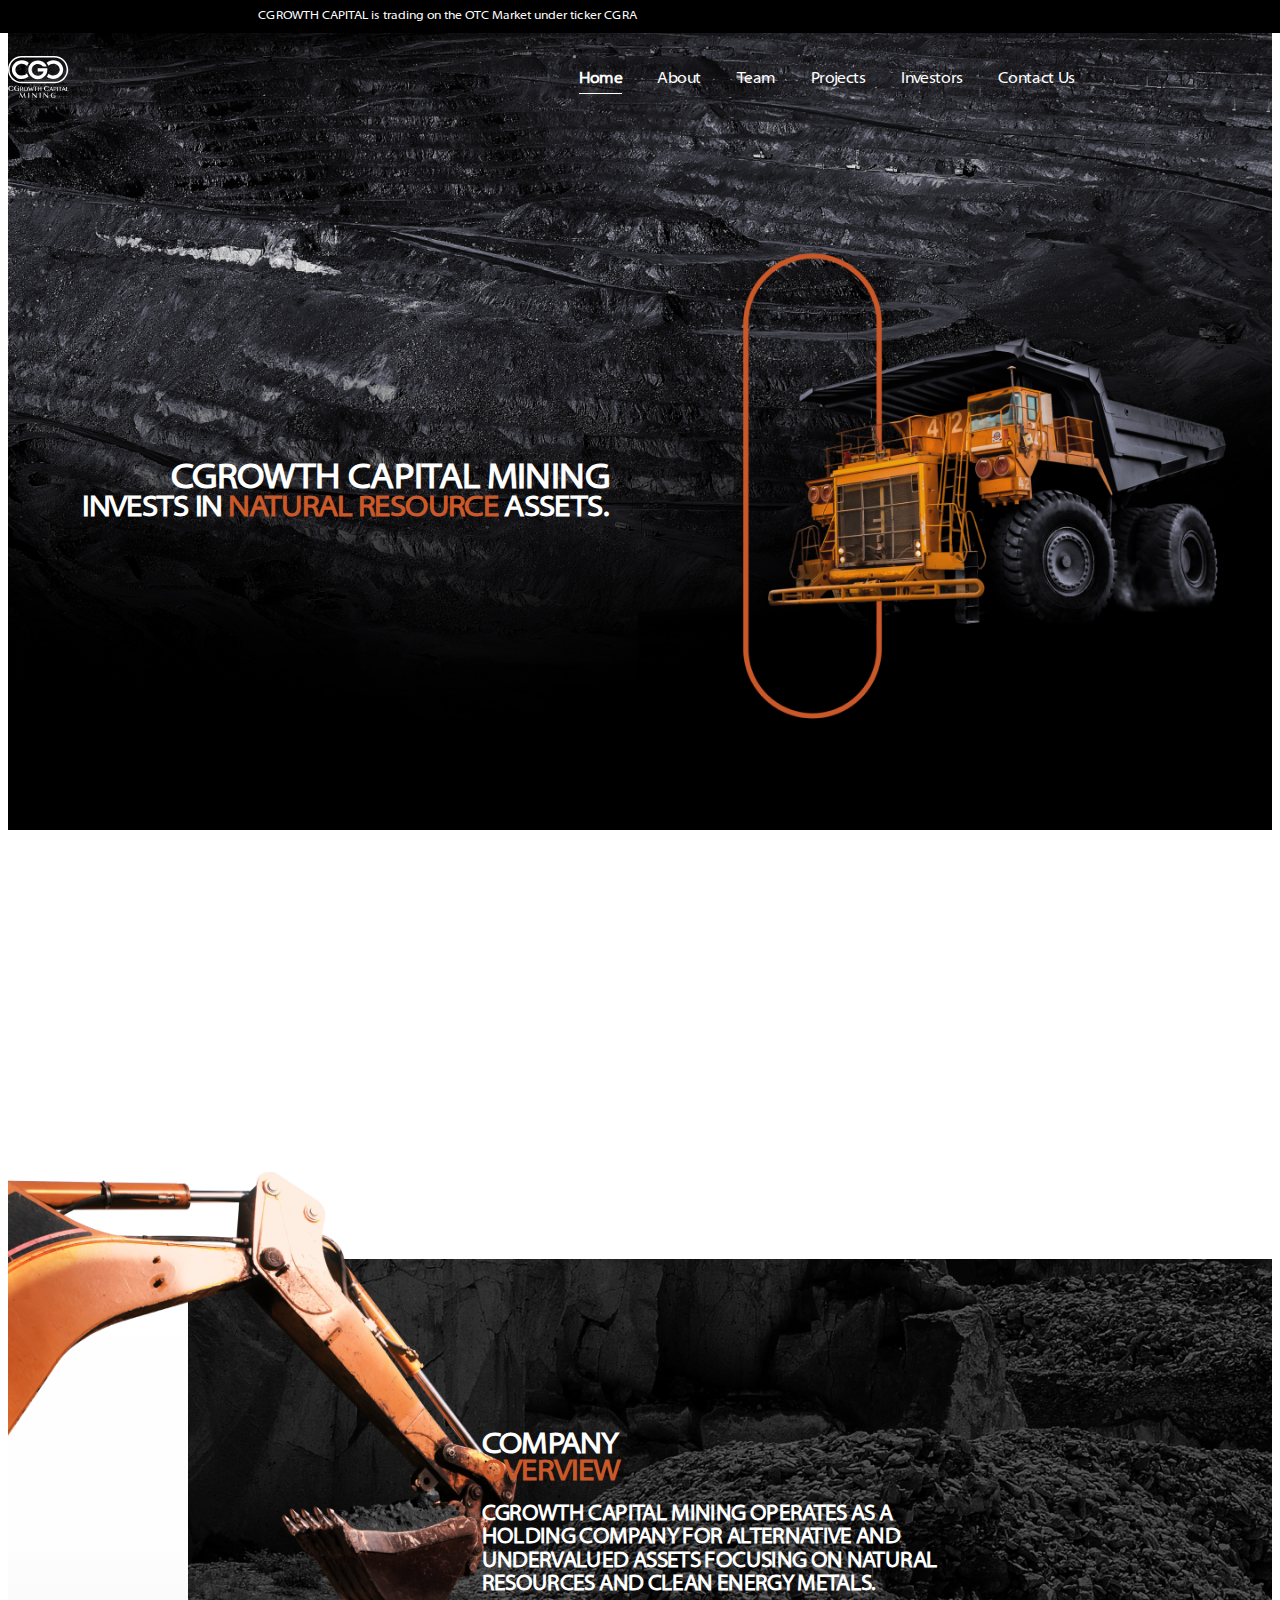
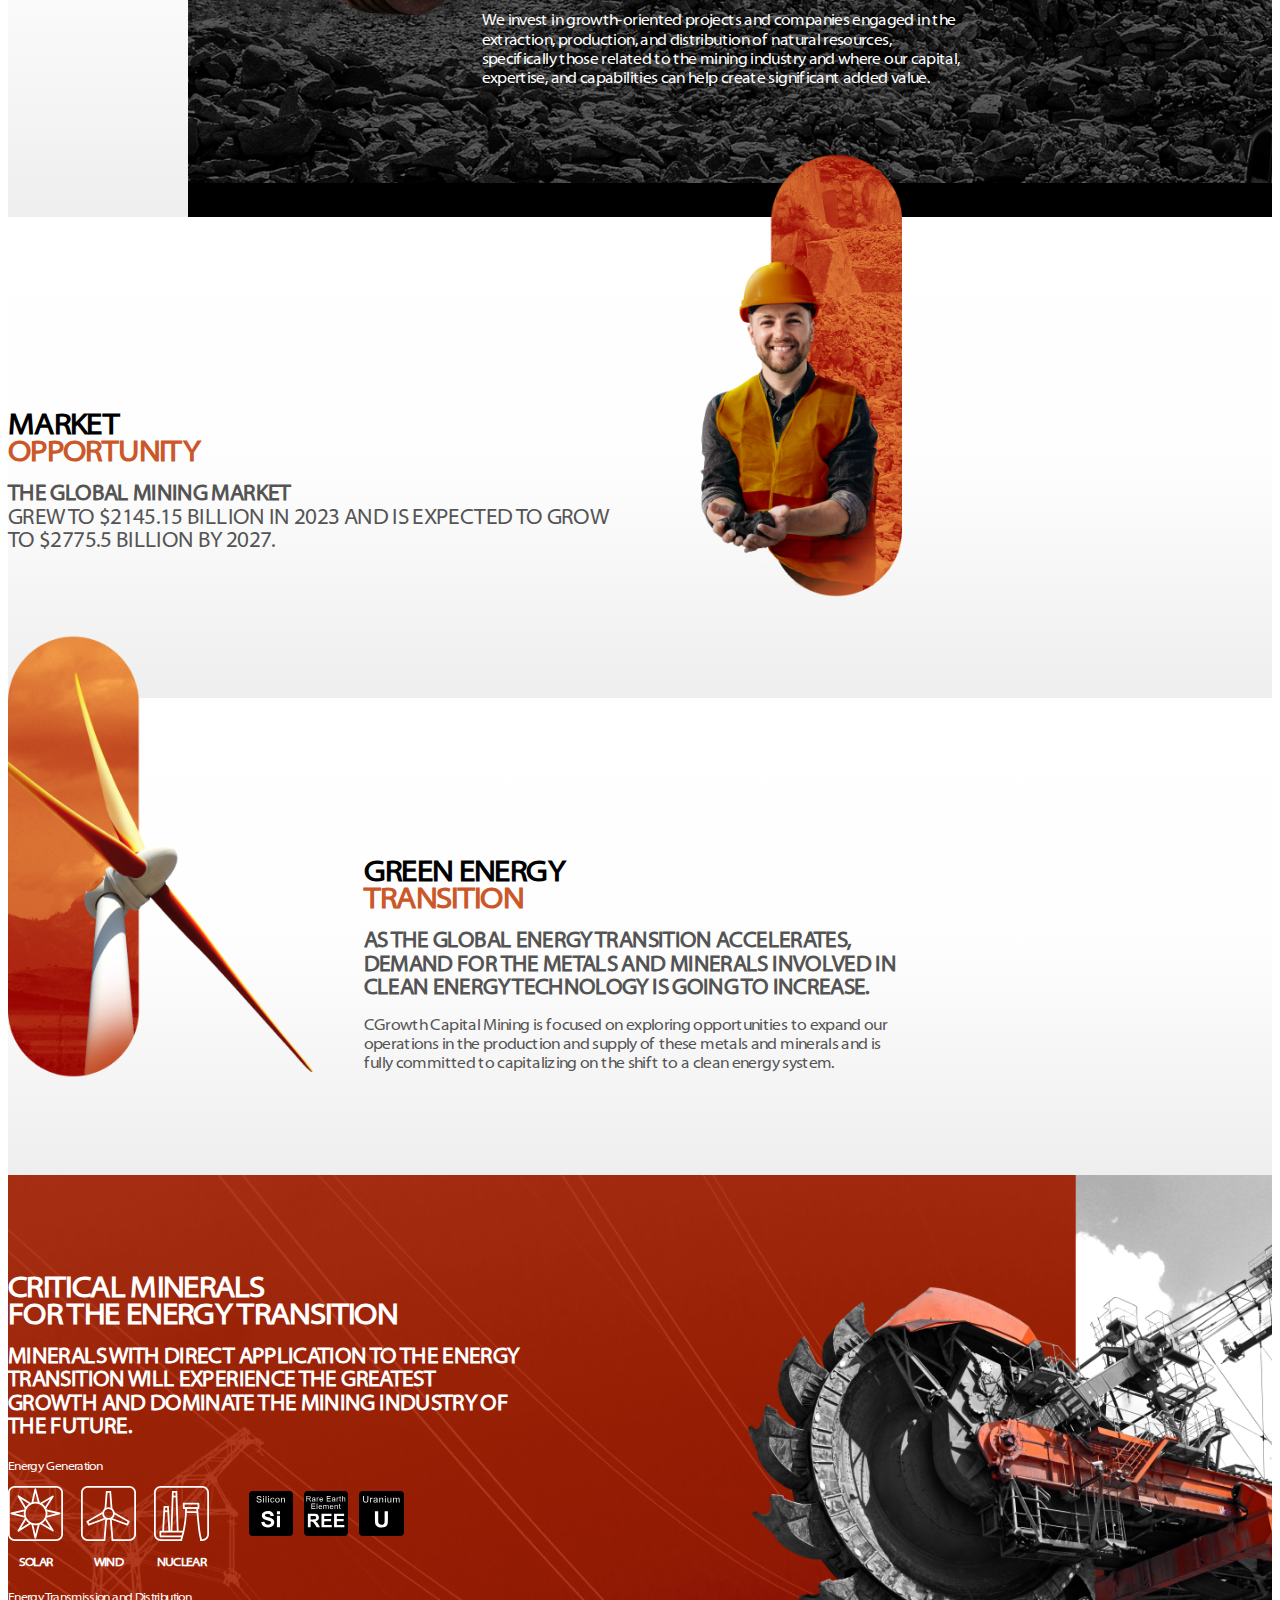
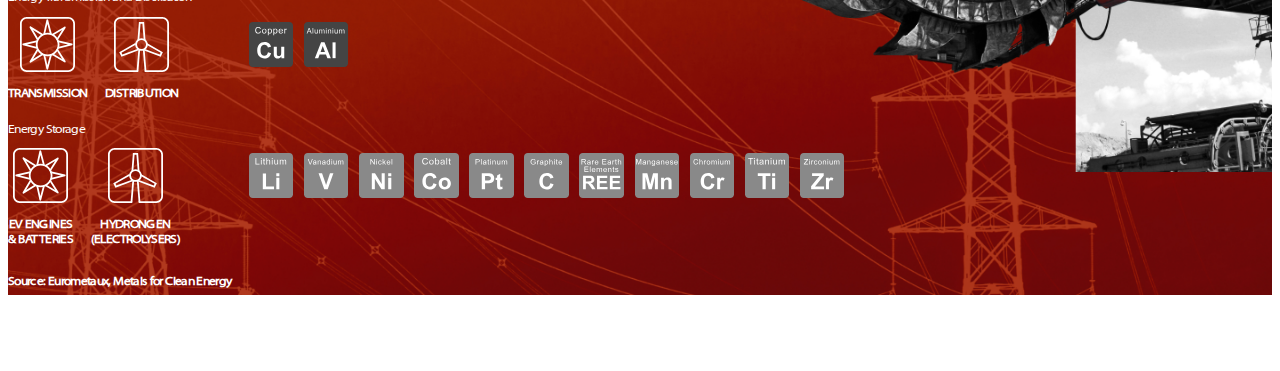
==== commit f1b6f391: "critical-minerals" ====
--- a/docs/index.html
+++ b/docs/index.html
@@ -214,6 +214,142 @@
 </section>
 <!-- end market-opotunity section -->
 
+<!-- start critical-minerals -->
+<section class="critical-minerals">
+	<img src="img/cm-bg.png" alt="" class="cm-bg">
+	<div class="container-fluid">
+
+		<div class="critical-minerals__header">
+			<h2 class="h2">
+				Critical Minerals <br>
+				for the Energy Transition
+			</h2>
+
+			<div class="sub-title">
+				Minerals with direct application to the energy transition will experience the greatest growth and dominate the mining industry of the future.
+			</div>
+		</div>
+
+		<div class="critical-minerals__item">
+			<div class="critical-minerals__item-title">
+				Energy Generation
+			</div>
+
+			<div class="critical-minerals__item-row">
+				<div class="critical-minerals__item-col critical-minerals__item-col--1">
+
+					<div class="critical-minerals__icon-wrapper">
+						<img src="img/icon1.svg" alt="">
+						<div class="critical-minerals__icon-title">
+							SOLAR
+						</div>
+					</div>
+
+					<div class="critical-minerals__icon-wrapper">
+						<img src="img/icon2.svg" alt="">
+						<div class="critical-minerals__icon-title">
+							WIND
+						</div>
+					</div>
+
+					<div class="critical-minerals__icon-wrapper">
+						<img src="img/icon3.svg" alt="">
+						<div class="critical-minerals__icon-title">
+							NUCLEAR
+						</div>
+					</div>
+
+
+				</div>
+				<div class="critical-minerals__item-col critical-minerals__item-col--2">
+					<img src="img/i1.svg" alt="">
+					<img src="img/i2.svg" alt="">
+					<img src="img/i3.svg" alt="">
+				</div>
+			</div>
+		</div>
+
+		<div class="critical-minerals__item">
+			<div class="critical-minerals__item-title">
+				Energy Transmission and Distribution
+			</div>
+
+			<div class="critical-minerals__item-row">
+				<div class="critical-minerals__item-col critical-minerals__item-col--1">
+
+					<div class="critical-minerals__icon-wrapper">
+						<img src="img/icon1.svg" alt="">
+						<div class="critical-minerals__icon-title">
+							TRANSMISSION
+						</div>
+					</div>
+
+					<div class="critical-minerals__icon-wrapper">
+						<img src="img/icon2.svg" alt="">
+						<div class="critical-minerals__icon-title">
+							DISTRIBUTION
+						</div>
+					</div>
+
+
+				</div>
+				<div class="critical-minerals__item-col critical-minerals__item-col--2">
+					<img src="img/i11.svg" alt="">
+					<img src="img/i22.svg" alt="">
+				</div>
+			</div>
+		</div>
+
+		<div class="critical-minerals__item">
+			<div class="critical-minerals__item-title">
+				Energy Storage
+			</div>
+
+			<div class="critical-minerals__item-row">
+				<div class="critical-minerals__item-col critical-minerals__item-col--1">
+
+					<div class="critical-minerals__icon-wrapper">
+						<img src="img/icon1.svg" alt="">
+						<div class="critical-minerals__icon-title">
+							EV ENGINES <br>
+& BATTERIES
+						</div>
+					</div>
+
+					<div class="critical-minerals__icon-wrapper">
+						<img src="img/icon2.svg" alt="">
+						<div class="critical-minerals__icon-title">
+							HYDRONGEN <br>
+(electrolysers)
+						</div>
+					</div>
+
+
+				</div>
+				<div class="critical-minerals__item-col critical-minerals__item-col--2">
+					<img src="img/lithium.svg" alt="">
+					<img src="img/vanadium.svg" alt="">
+					<img src="img/nickel.svg" alt="">
+					<img src="img/cobalt.svg" alt="">
+					<img src="img/platinum.svg" alt="">
+					<img src="img/graphite.svg" alt="">
+					<img src="img/ree.svg" alt="">
+					<img src="img/manganese.svg" alt="">
+					<img src="img/chromium.svg" alt="">
+					<img src="img/titanium.svg" alt="">
+					<img src="img/zirconium.svg" alt="">
+				</div>
+			</div>
+		</div>
+
+		<div class="critical-minerals__footer">
+			Source: Eurometaux, Metals for Clean Energy
+		</div>
+
+	</div>
+</section>
+<!-- end critical-minerals -->
+
  <script
   src="https://code.jquery.com/jquery-3.5.1.slim.min.js"
   integrity="sha256-4+XzXVhsDmqanXGHaHvgh1gMQKX40OUvDEBTu8JcmNs="
--- a/docs/css/style.min.css
+++ b/docs/css/style.min.css
@@ -1 +1 @@
-@font-face{font-family:"Myriad Pro";src:url("../fonts/MyriadPro-BoldCondIt.eot");src:local("Myriad Pro Bold Condensed Italic"),local("MyriadPro-BoldCondIt"),url("../fonts/MyriadPro-BoldCondIt.eot?#iefix") format("embedded-opentype"),url("../fonts/MyriadPro-BoldCondIt.woff") format("woff"),url("../fonts/MyriadPro-BoldCondIt.ttf") format("truetype");font-weight:bold;font-style:italic;font-family:"Myriad Pro";src:url("../fonts/MyriadPro-BlackIt.eot");src:local("Myriad Pro Black Italic"),local("MyriadPro-BlackIt"),url("../fonts/MyriadPro-BlackIt.eot?#iefix") format("embedded-opentype"),url("../fonts/MyriadPro-BlackIt.woff") format("woff"),url("../fonts/MyriadPro-BlackIt.ttf") format("truetype");font-weight:900;font-style:italic;font-family:"Myriad Pro";src:url("../fonts/MyriadPro-LightIt.eot");src:local("Myriad Pro Light Italic"),local("MyriadPro-LightIt"),url("../fonts/MyriadPro-LightIt.eot?#iefix") format("embedded-opentype"),url("../fonts/MyriadPro-LightIt.woff") format("woff"),url("../fonts/MyriadPro-LightIt.ttf") format("truetype");font-weight:300;font-style:italic;font-family:"Myriad Pro";src:url("../fonts/MyriadPro-BlackCond.eot");src:local("../fonts/Myriad Pro Black Condensed"),local("MyriadPro-BlackCond"),url("../fonts/MyriadPro-BlackCond.eot?#iefix") format("embedded-opentype"),url("../fonts/MyriadPro-BlackCond.woff") format("woff"),url("../fonts/MyriadPro-BlackCond.ttf") format("truetype");font-weight:900;font-style:normal;font-family:"Myriad Pro";src:url("../fonts/MyriadPro-Cond.eot");src:local("Myriad Pro Condensed"),local("MyriadPro-Cond"),url("MyriadPro-Cond.eot?#iefix") format("embedded-opentype"),url("../fonts/MyriadPro-Cond.woff") format("woff"),url("../fonts/MyriadPro-Cond.ttf") format("truetype");font-weight:normal;font-style:normal;font-family:"Myriad Pro";src:url("../fonts/MyriadPro-Bold.eot");src:local("Myriad Pro Bold"),local("MyriadPro-Bold"),url("../fonts/MyriadPro-Bold.eot?#iefix") format("embedded-opentype"),url("../fonts/MyriadPro-Bold.woff") format("woff"),url("../fonts/MyriadPro-Bold.ttf") format("truetype");font-weight:bold;font-style:normal;font-family:"Myriad Pro";src:url("../fonts/MyriadPro-BoldIt.eot");src:local("Myriad Pro Bold Italic"),local("MyriadPro-BoldIt"),url("../fonts/MyriadPro-BoldIt.eot?#iefix") format("embedded-opentype"),url("../fonts/MyriadPro-BoldIt.woff") format("woff"),url("../fonts/MyriadPro-BoldIt.ttf") format("truetype");font-weight:bold;font-style:italic;font-family:"Myriad Pro";src:url("../fonts/MyriadPro-BoldSemiCnIt.eot");src:local("Myriad Pro Bold SemiCondensed Italic"),local("MyriadPro-BoldSemiCnIt"),url("MyriadPro-BoldSemiCnIt.eot?#iefix") format("embedded-opentype"),url("../fonts/MyriadPro-BoldSemiCnIt.woff") format("woff"),url("../fonts/MyriadPro-BoldSemiCnIt.ttf") format("truetype");font-weight:bold;font-style:italic;font-family:"Myriad Pro";src:url("../fonts/MyriadPro-CondIt.eot");src:local("Myriad Pro Condensed Italic"),local("MyriadPro-CondIt"),url("../fonts/MyriadPro-CondIt.eot?#iefix") format("embedded-opentype"),url("../fonts/MyriadPro-CondIt.woff") format("woff"),url("../fonts/MyriadPro-CondIt.ttf") format("truetype");font-weight:normal;font-style:italic;font-family:"Myriad Pro";src:url("../fonts/MyriadPro-LightCond.eot");src:local("Myriad Pro Light Condensed"),local("MyriadPro-LightCond"),url("../fonts/MyriadPro-LightCond.eot?#iefix") format("embedded-opentype"),url("../fonts/MyriadPro-LightCond.woff") format("woff"),url("../fonts/MyriadPro-LightCond.ttf") format("truetype");font-weight:300;font-style:normal;font-family:"Myriad Pro";src:url("../fonts/MyriadPro-SemiCn.eot");src:local("Myriad Pro SemiCondensed"),local("MyriadPro-SemiCn"),url("../fonts/MyriadPro-SemiCn.eot?#iefix") format("embedded-opentype"),url("../fonts/MyriadPro-SemiCn.woff") format("woff"),url("../fonts/MyriadPro-SemiCn.ttf") format("truetype");font-weight:normal;font-style:normal;font-family:"Myriad Pro";src:url("../fonts/MyriadPro-SemiCnIt.eot");src:local("Myriad Pro SemiCondensed Italic"),local("MyriadPro-SemiCnIt"),url("MyriadPro-SemiCnIt.eot?#iefix") format("embedded-opentype"),url("../fonts/MyriadPro-SemiCnIt.woff") format("woff"),url("../fonts/MyriadPro-SemiCnIt.ttf") format("truetype");font-weight:normal;font-style:italic;font-family:"Myriad Pro";src:url("../fonts/MyriadPro-BoldCond.eot");src:local("Myriad Pro Bold Condensed"),local("MyriadPro-BoldCond"),url("../fonts/MyriadPro-BoldCond.eot?#iefix") format("embedded-opentype"),url("../fonts/MyriadPro-BoldCond.woff") format("woff"),url("../fonts/MyriadPro-BoldCond.ttf") format("truetype");font-weight:bold;font-style:normal;font-family:"Myriad Pro";src:url("../fonts/MyriadPro-LightSemiExtIt.eot");src:local("Myriad Pro Light SemiExtended Italic"),local("MyriadPro-LightSemiExtIt"),url("../fonts/MyriadPro-LightSemiExtIt.eot?#iefix") format("embedded-opentype"),url("../fonts/MyriadPro-LightSemiExtIt.woff") format("woff"),url("../fonts/MyriadPro-LightSemiExtIt.ttf") format("truetype");font-weight:300;font-style:italic;font-family:"Myriad Pro";src:url("../fonts/MyriadPro-Semibold.eot");src:local("Myriad Pro Semibold"),local("MyriadPro-Semibold"),url("../fonts/MyriadPro-Semibold.eot?#iefix") format("embedded-opentype"),url("../fonts/MyriadPro-Semibold.woff") format("woff"),url("../fonts/MyriadPro-Semibold.ttf") format("truetype");font-weight:600;font-style:normal;font-family:"Myriad Pro";src:url("../fonts/MyriadPro-Black.eot");src:local("Myriad Pro Black"),local("MyriadPro-Black"),url("../fonts/MyriadPro-Black.eot?#iefix") format("embedded-opentype"),url("../fonts/MyriadPro-Black.woff") format("woff"),url("../fonts/MyriadPro-Black.ttf") format("truetype");font-weight:900;font-style:normal;font-family:"Myriad Pro";src:url("../fonts/MyriadPro-Regular.eot");src:local("Myriad Pro Regular"),local("MyriadPro-Regular"),url("../fonts/MyriadPro-Regular.eot?#iefix") format("embedded-opentype"),url("../fonts/MyriadPro-Regular.woff") format("woff"),url("../fonts/MyriadPro-Regular.ttf") format("truetype");font-weight:normal;font-style:normal;font-family:"Myriad Pro";src:url("../fonts/MyriadPro-LightSemiCn.eot");src:local("Myriad Pro Light SemiCondensed"),local("MyriadPro-LightSemiCn"),url("../fonts/MyriadPro-LightSemiCn.eot?#iefix") format("embedded-opentype"),url("../fonts/MyriadPro-LightSemiCn.woff") format("woff"),url("../fonts/MyriadPro-LightSemiCn.ttf") format("truetype");font-weight:300;font-style:normal;font-family:"Myriad Pro";src:url("../fonts/MyriadPro-BlackCondIt.eot");src:local("Myriad Pro Black Condensed Italic"),local("MyriadPro-BlackCondIt"),url("../fonts/MyriadPro-BlackCondIt.eot?#iefix") format("embedded-opentype"),url("../fonts/MyriadPro-BlackCondIt.woff") format("woff"),url("../fonts/MyriadPro-BlackCondIt.ttf") format("truetype");font-weight:900;font-style:italic;font-family:"Myriad Pro";src:url("../fonts/MyriadPro-LightCondIt.eot");src:local("Myriad Pro Light Condensed Italic"),local("MyriadPro-LightCondIt"),url("../fonts/MyriadPro-LightCondIt.eot?#iefix") format("embedded-opentype"),url("../fonts/MyriadPro-LightCondIt.woff") format("woff"),url("../fonts/MyriadPro-LightCondIt.ttf") format("truetype");font-weight:300;font-style:italic;font-family:"Myriad Pro";src:url("../fonts/MyriadPro-LightSemiExt.eot");src:local("Myriad Pro Light SemiExtended"),local("MyriadPro-LightSemiExt"),url("../fonts/MyriadPro-LightSemiExt.eot?#iefix") format("embedded-opentype"),url("../fonts/MyriadPro-LightSemiExt.woff") format("woff"),url("../fonts/MyriadPro-LightSemiExt.ttf") format("truetype");font-weight:300;font-style:normal;font-family:"Myriad Pro";src:url("../fonts/MyriadPro-BlackSemiCnIt.eot");src:local("Myriad Pro Black SemiCondensed Italic"),local("MyriadPro-BlackSemiCnIt"),url("../fonts/MyriadPro-BlackSemiCnIt.eot?#iefix") format("embedded-opentype"),url("../fonts/MyriadPro-BlackSemiCnIt.woff") format("woff"),url("../fonts/MyriadPro-BlackSemiCnIt.ttf") format("truetype");font-weight:bold;font-style:italic;font-family:"Myriad Pro";src:url("../fonts/MyriadPro-SemiboldCondIt.eot");src:local("Myriad Pro Semibold Condensed Italic"),local("MyriadPro-SemiboldCondIt"),url("../fonts/MyriadPro-SemiboldCondIt.eot?#iefix") format("embedded-opentype"),url("../fonts/MyriadPro-SemiboldCondIt.woff") format("woff"),url("../fonts/MyriadPro-SemiboldCondIt.ttf") format("truetype");font-weight:600;font-style:italic;font-family:"Myriad Pro";src:url("../fonts/MyriadPro-SemiboldCond.eot");src:local("Myriad Pro Semibold Condensed"),local("MyriadPro-SemiboldCond"),url("../fonts/MyriadPro-SemiboldCond.eot?#iefix") format("embedded-opentype"),url("../fonts/MyriadPro-SemiboldCond.woff") format("woff"),url("../fonts/MyriadPro-SemiboldCond.ttf") format("truetype");font-weight:600;font-style:normal;font-family:"Myriad Pro";src:url("../fonts/MyriadPro-BoldSemiExtIt.eot");src:local("Myriad Pro Bold SemiExtended Italic"),local("MyriadPro-BoldSemiExtIt"),url("MyriadPro-BoldSemiExtIt.eot?#iefix") format("embedded-opentype"),url("../fonts/MyriadPro-BoldSemiExtIt.woff") format("woff"),url("../fonts/MyriadPro-BoldSemiExtIt.ttf") format("truetype");font-weight:bold;font-style:italic;font-family:"Myriad Pro";src:url("../fonts/MyriadPro-SemiboldSemiCn.eot");src:local("Myriad Pro Semibold SemiCondensed"),local("MyriadPro-SemiboldSemiCn"),url("../fonts/MyriadPro-SemiboldSemiCn.eot?#iefix") format("embedded-opentype"),url("../fonts/MyriadPro-SemiboldSemiCn.woff") format("woff"),url("../fonts/MyriadPro-SemiboldSemiCn.ttf") format("truetype");font-weight:600;font-style:normal;font-family:"Myriad Pro";src:url("../fonts/MyriadPro-BlackSemiExtIt.eot");src:local("Myriad Pro Black SemiExtended Italic"),local("MyriadPro-BlackSemiExtIt"),url("../fonts/MyriadPro-BlackSemiExtIt.eot?#iefix") format("embedded-opentype"),url("../fonts/MyriadPro-BlackSemiExtIt.woff") format("woff"),url("../fonts/MyriadPro-BlackSemiExtIt.ttf") format("truetype");font-weight:900;font-style:italic;font-family:"Myriad Pro";src:url("../fonts/MyriadPro-SemiboldSemiExtIt.eot");src:local("Myriad Pro Semibold SemiExtended Italic"),local("MyriadPro-SemiboldSemiExtIt"),url("../fonts/MyriadPro-SemiboldSemiExtIt.eot?#iefix") format("embedded-opentype"),url("../fonts/MyriadPro-SemiboldSemiExtIt.woff") format("woff"),url("../fonts/MyriadPro-SemiboldSemiExtIt.ttf") format("truetype");font-weight:600;font-style:italic;font-family:"Myriad Pro";src:url("../fonts/MyriadPro-LightSemiCnIt.eot");src:local("Myriad Pro Light SemiCondensed Italic"),local("MyriadPro-LightSemiCnIt"),url("../fonts/MyriadPro-LightSemiCnIt.eot?#iefix") format("embedded-opentype"),url("../fonts/MyriadPro-LightSemiCnIt.woff") format("woff"),url("../fonts/MyriadPro-LightSemiCnIt.ttf") format("truetype");font-weight:300;font-style:italic;font-family:"Myriad Pro";src:url("../fonts/MyriadPro-BoldSemiCn.eot");src:local("Myriad Pro Bold SemiCondensed"),local("MyriadPro-BoldSemiCn"),url("../fonts/MyriadPro-BoldSemiCn.eot?#iefix") format("embedded-opentype"),url("../fonts/MyriadPro-BoldSemiCn.woff") format("woff"),url("../fonts/MyriadPro-BoldSemiCn.ttf") format("truetype");font-weight:bold;font-style:normal;font-family:"Myriad Pro";src:url("../fonts/MyriadPro-SemiboldSemiCnIt.eot");src:local("../fonts/Myriad Pro Semibold SemiCondensed Italic"),local("MyriadPro-SemiboldSemiCnIt"),url("MyriadPro-SemiboldSemiCnIt.eot?#iefix") format("embedded-opentype"),url("../fonts/MyriadPro-SemiboldSemiCnIt.woff") format("woff"),url("../fonts/MyriadPro-SemiboldSemiCnIt.ttf") format("truetype");font-weight:600;font-style:italic;font-family:"Myriad Pro";src:url("../fonts/MyriadPro-SemiboldIt.eot");src:local("Myriad Pro Semibold Italic"),local("MyriadPro-SemiboldIt"),url("../fonts/MyriadPro-SemiboldIt.eot?#iefix") format("embedded-opentype"),url("../fonts/MyriadPro-SemiboldIt.woff") format("woff"),url("../fonts/MyriadPro-SemiboldIt.ttf") format("truetype");font-weight:600;font-style:italic;font-family:"Myriad Pro";src:url("../fonts/MyriadPro-It.eot");src:local("Myriad Pro Italic"),local("MyriadPro-It"),url("../fonts/MyriadPro-It.eot?#iefix") format("embedded-opentype"),url("../fonts/MyriadPro-It.woff") format("woff"),url("../fonts/MyriadPro-It.ttf") format("truetype");font-weight:normal;font-style:italic;font-family:"Myriad Pro";src:url("../fonts/MyriadPro-BoldSemiExt.eot");src:local("Myriad Pro Bold SemiExtended"),local("MyriadPro-BoldSemiExt"),url("../fonts/MyriadPro-BoldSemiExt.eot?#iefix") format("embedded-opentype"),url("../fonts/MyriadPro-BoldSemiExt.woff") format("woff"),url("../fonts/MyriadPro-BoldSemiExt.ttf") format("truetype");font-weight:bold;font-style:normal;font-family:"Myriad Pro";src:url("../fonts/MyriadPro-Light.eot");src:local("Myriad Pro Light"),local("MyriadPro-Light"),url("../fonts/MyriadPro-Light.eot?#iefix") format("embedded-opentype"),url("../fonts/MyriadPro-Light.woff") format("woff"),url("../fonts/MyriadPro-Light.ttf") format("truetype");font-weight:300;font-style:normal;font-family:"Myriad Pro";src:url("../fonts/MyriadPro-SemiboldSemiExt.eot");src:local("Myriad Pro Semibold SemiExtended"),local("MyriadPro-SemiboldSemiExt"),url("../fonts/MyriadPro-SemiboldSemiExt.eot?#iefix") format("embedded-opentype"),url("../fonts/MyriadPro-SemiboldSemiExt.woff") format("woff"),url("../fonts/MyriadPro-SemiboldSemiExt.ttf") format("truetype");font-weight:600;font-style:normal;font-family:"Myriad Pro";src:url("../fonts/MyriadPro-SemiExtIt.eot");src:local("Myriad Pro SemiExtended Italic"),local("MyriadPro-SemiExtIt"),url("../fonts/MyriadPro-SemiExtIt.eot?#iefix") format("embedded-opentype"),url("../fonts/MyriadPro-SemiExtIt.woff") format("woff"),url("../fonts/MyriadPro-SemiExtIt.ttf") format("truetype");font-weight:normal;font-style:italic;font-family:"Myriad Pro";src:url("../fonts/MyriadPro-BlackSemiCn.eot");src:local("Myriad Pro Black SemiCondensed"),local("MyriadPro-BlackSemiCn"),url("../fonts/MyriadPro-BlackSemiCn.eot?#iefix") format("embedded-opentype"),url("../fonts/MyriadPro-BlackSemiCn.woff") format("woff"),url("../fonts/MyriadPro-BlackSemiCn.ttf") format("truetype");font-weight:900;font-style:normal;font-family:"Myriad Pro";src:url("../fonts/MyriadPro-BlackSemiExt.eot");src:local("Myriad Pro Black SemiExtended"),local("MyriadPro-BlackSemiExt"),url("../fonts/MyriadPro-BlackSemiExt.eot?#iefix") format("embedded-opentype"),url("../fonts/MyriadPro-BlackSemiExt.woff") format("woff"),url("../fonts/MyriadPro-BlackSemiExt.ttf") format("truetype");font-weight:900;font-style:normal;font-family:"Myriad Pro";src:url("../fonts/MyriadPro-SemiExt.eot");src:local("Myriad Pro SemiExtended"),local("MyriadPro-SemiExt"),url("../fonts/MyriadPro-SemiExt.eot?#iefix") format("embedded-opentype"),url("../fonts/MyriadPro-SemiExt.woff") format("woff"),url("../fonts/MyriadPro-SemiExt.ttf") format("truetype");font-weight:normal;font-style:normal}body{font-family:"Myriad Pro";font-size:1.25vw;font-weight:400;line-height:1.2;-webkit-box-sizing:border-box;box-sizing:border-box;font-weight:400;letter-spacing:-0.05vw}.container-fluid{width:69.861vw;max-width:87.2vw;padding-left:0;padding-right:0}p{margin-bottom:0}.h2{text-transform:uppercase;color:#fff;line-height:.9;font-weight:700;font-size:2.361vw;margin-bottom:1.25vw}.h2 span{color:#cb5828}.h2-l{font-size:2.778vw;display:block}.sub-title{font-size:1.667vw;font-weight:700;text-transform:uppercase;margin-bottom:.694vw;line-height:1.1}.sub-title span{display:block;font-weight:400}.white{color:#fff}.black{color:#000}.grey{color:#545454}.container-fluid--1000{width:75vw;max-width:87.2vw}.top-header{text-align:center;font-size:.972vw;text-align:center;background:#000;color:#fff;padding:.694vw 0;position:absolute;top:0;left:0;width:100%;letter-spacing:0vw}.main-screen{background:url("../img/hero.png");background-size:100vw;background-repeat:no-repeat;height:64.097vw;padding-top:33.611vw}.main-screen .container-fluid{width:93.472vw}.main-screen .h2{text-align:right;width:46.944vw}.header{color:#fff;position:absolute;top:4.375vw;width:100%}.header .container-fluid{width:83.333vw;max-width:83.333vw;display:-webkit-box;display:-ms-flexbox;display:flex;-webkit-box-pack:justify;-ms-flex-pack:justify;justify-content:space-between;-webkit-box-align:center;-ms-flex-align:center;align-items:center}.header .container-fluid ul{display:-webkit-box;display:-ms-flexbox;display:flex;padding:0;margin:0;list-style:none}.header .container-fluid ul a{color:#fff;text-decoration:none;font-size:1.25vw;padding-bottom:.417vw;padding-top:.417vw}.header .container-fluid ul a.active{font-weight:700;border-bottom:.139vw solid #fff}.header .container-fluid ul li{margin-left:2.778vw}.logo img{width:4.769vw}.mobile-menu-header,.mobile-menu__footer{display:none}.company-overview{padding-top:11.6vw;padding-bottom:10vw;position:relative;background:-webkit-gradient(linear, left top, left bottom, from(#FFFFFF), color-stop(52.08%, rgba(252, 252, 252, 0.52)), to(rgba(217, 217, 217, 0.44)));background:-o-linear-gradient(top, #FFFFFF 0%, rgba(252, 252, 252, 0.52) 52.08%, rgba(217, 217, 217, 0.44) 100%);background:linear-gradient(180deg, #FFFFFF 0%, rgba(252, 252, 252, 0.52) 52.08%, rgba(217, 217, 217, 0.44) 100%)}.company-overview .container-fluid{display:-webkit-box;display:-ms-flexbox;display:flex;-webkit-box-pack:end;-ms-flex-pack:end;justify-content:flex-end}.company-overview__content{width:38vw;position:relative;z-index:3}.company-overview__bg{height:100%;width:84.722vw;background:#000;background-image:url("../img/co.png");background-size:auto 40.972vw;background-repeat:no-repeat;position:absolute;top:0;right:0}.company-overview__img{position:absolute;width:39.792vw;top:-6.736vw;left:0}.company-overview__img img{width:100%}.img-text-section{padding-bottom:6.597vw;position:relative;z-index:4;background:-webkit-gradient(linear, left top, left bottom, from(#FFFFFF), color-stop(52.08%, rgba(252, 252, 252, 0.52)), to(rgba(217, 217, 217, 0.44)));background:-o-linear-gradient(top, #FFFFFF 0%, rgba(252, 252, 252, 0.52) 52.08%, rgba(217, 217, 217, 0.44) 100%);background:linear-gradient(180deg, #FFFFFF 0%, rgba(252, 252, 252, 0.52) 52.08%, rgba(217, 217, 217, 0.44) 100%)}.img-text-section .container-fluid{display:-webkit-box;display:-ms-flexbox;display:flex;-webkit-box-pack:justify;-ms-flex-pack:justify;justify-content:space-between;-webkit-box-align:start;-ms-flex-align:start;align-items:flex-start}.img-text-section__content{padding-top:13.333vw;width:48.611vw}.img-text-section__img{margin-top:-5.764vw}.img-text-section__img{width:16.111vw}.img-text-section--reverse{padding-bottom:6.25vw}.img-text-section--reverse .img-text-section__content{width:42.083vw;padding-top:10.694vw}.img-text-section--reverse .img-text-section__img{width:24.073vw}@media only screen and (max-width: 768px){.top-header{font-size:3vw;padding-top:2.667vw;padding-bottom:2.667vw}.top-header .container-fluid{max-width:100vw;width:100vw}.main-screen{height:169.867vw;background-size:270vw;background-position:left -117vw top -18vw;padding-top:61.7vw;background-color:#000}.main-screen .h2{font-size:6.4vw}.h2{font-size:9.067vw;margin-bottom:4.8vw}.h2-l{font-size:6.4vw}.sub-title{font-size:6.4vw;margin-bottom:2.667vw}.main-screen .h2{width:33vw}.main-screen .container-fluid{width:95vw;max-width:95vw}.header{top:13.067vw}.header .container-fluid{-webkit-box-align:start;-ms-flex-align:start;align-items:flex-start}.logo img{width:14.523vw}.menu-btn{cursor:pointer}.menu-btn__row{width:7.467vw;height:.533vw;background:#fff;border-radius:10vw;margin-bottom:1.867vw}.menu-btn__row:last-child{margin-bottom:0}.menu{position:fixed;top:0;left:0;width:100%;height:100%;z-index:999;background:#000;display:-webkit-box;display:-ms-flexbox;display:flex;-webkit-box-orient:vertical;-webkit-box-direction:normal;-ms-flex-direction:column;flex-direction:column;-webkit-box-pack:justify;-ms-flex-pack:justify;justify-content:space-between;padding:5vw;padding-bottom:8vw;overflow-y:auto;-webkit-transform:translateX(-100%);-ms-transform:translateX(-100%);transform:translateX(-100%);-webkit-transition:all .5s;-o-transition:all .5s;transition:all .5s}.mobile-menu-header{display:-webkit-box;display:-ms-flexbox;display:flex;-webkit-box-pack:justify;-ms-flex-pack:justify;justify-content:space-between;-webkit-box-align:center;-ms-flex-align:center;align-items:center}.close-btn{cursor:pointer}.close-btn .menu-btn__row{margin-bottom:0}.close-btn .menu-btn__row:first-child{-webkit-transform:rotate(45deg);-ms-transform:rotate(45deg);transform:rotate(45deg)}.close-btn .menu-btn__row:last-child{-webkit-transform:rotate(-45deg);-ms-transform:rotate(-45deg);transform:rotate(-45deg);position:relative;top:-0.5vw}.header .container-fluid ul{-webkit-box-orient:vertical;-webkit-box-direction:normal;-ms-flex-direction:column;flex-direction:column;text-align:center;padding-top:3vw;padding-bottom:3vw}.header .container-fluid ul li{margin-bottom:6.4vw;margin-left:0}.header .container-fluid ul a{font-size:6vw}.mobile-menu__social{display:-webkit-box;display:-ms-flexbox;display:flex;-webkit-box-pack:center;-ms-flex-pack:center;justify-content:center}.mobile-menu__social a{display:block;margin:0 3.2vw}.mobile-menu__copy{text-align:center;font-size:3.2vw;margin-top:6.4vw}.header .container-fluid ul a.active{border-width:.533vw}.mobile-menu__footer{display:block}.menu.active{-webkit-transform:translateX(0);-ms-transform:translateX(0);transform:translateX(0)}.menu::-webkit-scrollbar{width:0}.menu{-ms-overflow-style:none}.menu{overflow:-moz-scrollbars-none}.mobile-menu__social img{width:10.133vw;height:10.133vw}.company-overview__img{width:100vw;left:0vw;top:-18.4vw;overflow:hidden}.company-overview__img img{left:-16vw;position:relative;width:115.467vw}.container-fluid{width:87.2vw}body{overflow-x:hidden;letter-spacing:-0.15vw;font-size:4.8vw}.company-overview__bg{width:100%}.company-overview{padding-top:28.533vw;padding-bottom:28.533vw;border-bottom:7.2vw solid #000}.company-overview__bg{background-size:525.6vw;background-position:top -54.667vw left -9.067vw}.company-overview__content{width:100%}.img-text-section__content{width:100%}.img-text-section .container-fluid{-webkit-box-orient:vertical;-webkit-box-direction:reverse;-ms-flex-direction:column-reverse;flex-direction:column-reverse}.img-text-section--reverse .img-text-section__content{width:100%}.img-text-section__img{width:46.781vw;-ms-flex-item-align:end;align-self:flex-end;margin-top:-18.933vw}.img-text-section__content{padding-top:8vw}.img-text-section{padding-bottom:32vw}.img-text-section--reverse .container-fluid{-webkit-box-orient:vertical;-webkit-box-direction:normal;-ms-flex-direction:column;flex-direction:column}.img-text-section--reverse .img-text-section__img{-ms-flex-item-align:start;align-self:flex-start;width:69.765vw}}+@font-face{font-family:"Myriad Pro";src:url("../fonts/MyriadPro-BoldCondIt.eot");src:local("Myriad Pro Bold Condensed Italic"),local("MyriadPro-BoldCondIt"),url("../fonts/MyriadPro-BoldCondIt.eot?#iefix") format("embedded-opentype"),url("../fonts/MyriadPro-BoldCondIt.woff") format("woff"),url("../fonts/MyriadPro-BoldCondIt.ttf") format("truetype");font-weight:bold;font-style:italic;font-family:"Myriad Pro";src:url("../fonts/MyriadPro-BlackIt.eot");src:local("Myriad Pro Black Italic"),local("MyriadPro-BlackIt"),url("../fonts/MyriadPro-BlackIt.eot?#iefix") format("embedded-opentype"),url("../fonts/MyriadPro-BlackIt.woff") format("woff"),url("../fonts/MyriadPro-BlackIt.ttf") format("truetype");font-weight:900;font-style:italic;font-family:"Myriad Pro";src:url("../fonts/MyriadPro-LightIt.eot");src:local("Myriad Pro Light Italic"),local("MyriadPro-LightIt"),url("../fonts/MyriadPro-LightIt.eot?#iefix") format("embedded-opentype"),url("../fonts/MyriadPro-LightIt.woff") format("woff"),url("../fonts/MyriadPro-LightIt.ttf") format("truetype");font-weight:300;font-style:italic;font-family:"Myriad Pro";src:url("../fonts/MyriadPro-BlackCond.eot");src:local("../fonts/Myriad Pro Black Condensed"),local("MyriadPro-BlackCond"),url("../fonts/MyriadPro-BlackCond.eot?#iefix") format("embedded-opentype"),url("../fonts/MyriadPro-BlackCond.woff") format("woff"),url("../fonts/MyriadPro-BlackCond.ttf") format("truetype");font-weight:900;font-style:normal;font-family:"Myriad Pro";src:url("../fonts/MyriadPro-Cond.eot");src:local("Myriad Pro Condensed"),local("MyriadPro-Cond"),url("MyriadPro-Cond.eot?#iefix") format("embedded-opentype"),url("../fonts/MyriadPro-Cond.woff") format("woff"),url("../fonts/MyriadPro-Cond.ttf") format("truetype");font-weight:normal;font-style:normal;font-family:"Myriad Pro";src:url("../fonts/MyriadPro-Bold.eot");src:local("Myriad Pro Bold"),local("MyriadPro-Bold"),url("../fonts/MyriadPro-Bold.eot?#iefix") format("embedded-opentype"),url("../fonts/MyriadPro-Bold.woff") format("woff"),url("../fonts/MyriadPro-Bold.ttf") format("truetype");font-weight:bold;font-style:normal;font-family:"Myriad Pro";src:url("../fonts/MyriadPro-BoldIt.eot");src:local("Myriad Pro Bold Italic"),local("MyriadPro-BoldIt"),url("../fonts/MyriadPro-BoldIt.eot?#iefix") format("embedded-opentype"),url("../fonts/MyriadPro-BoldIt.woff") format("woff"),url("../fonts/MyriadPro-BoldIt.ttf") format("truetype");font-weight:bold;font-style:italic;font-family:"Myriad Pro";src:url("../fonts/MyriadPro-BoldSemiCnIt.eot");src:local("Myriad Pro Bold SemiCondensed Italic"),local("MyriadPro-BoldSemiCnIt"),url("MyriadPro-BoldSemiCnIt.eot?#iefix") format("embedded-opentype"),url("../fonts/MyriadPro-BoldSemiCnIt.woff") format("woff"),url("../fonts/MyriadPro-BoldSemiCnIt.ttf") format("truetype");font-weight:bold;font-style:italic;font-family:"Myriad Pro";src:url("../fonts/MyriadPro-CondIt.eot");src:local("Myriad Pro Condensed Italic"),local("MyriadPro-CondIt"),url("../fonts/MyriadPro-CondIt.eot?#iefix") format("embedded-opentype"),url("../fonts/MyriadPro-CondIt.woff") format("woff"),url("../fonts/MyriadPro-CondIt.ttf") format("truetype");font-weight:normal;font-style:italic;font-family:"Myriad Pro";src:url("../fonts/MyriadPro-LightCond.eot");src:local("Myriad Pro Light Condensed"),local("MyriadPro-LightCond"),url("../fonts/MyriadPro-LightCond.eot?#iefix") format("embedded-opentype"),url("../fonts/MyriadPro-LightCond.woff") format("woff"),url("../fonts/MyriadPro-LightCond.ttf") format("truetype");font-weight:300;font-style:normal;font-family:"Myriad Pro";src:url("../fonts/MyriadPro-SemiCn.eot");src:local("Myriad Pro SemiCondensed"),local("MyriadPro-SemiCn"),url("../fonts/MyriadPro-SemiCn.eot?#iefix") format("embedded-opentype"),url("../fonts/MyriadPro-SemiCn.woff") format("woff"),url("../fonts/MyriadPro-SemiCn.ttf") format("truetype");font-weight:normal;font-style:normal;font-family:"Myriad Pro";src:url("../fonts/MyriadPro-SemiCnIt.eot");src:local("Myriad Pro SemiCondensed Italic"),local("MyriadPro-SemiCnIt"),url("MyriadPro-SemiCnIt.eot?#iefix") format("embedded-opentype"),url("../fonts/MyriadPro-SemiCnIt.woff") format("woff"),url("../fonts/MyriadPro-SemiCnIt.ttf") format("truetype");font-weight:normal;font-style:italic;font-family:"Myriad Pro";src:url("../fonts/MyriadPro-BoldCond.eot");src:local("Myriad Pro Bold Condensed"),local("MyriadPro-BoldCond"),url("../fonts/MyriadPro-BoldCond.eot?#iefix") format("embedded-opentype"),url("../fonts/MyriadPro-BoldCond.woff") format("woff"),url("../fonts/MyriadPro-BoldCond.ttf") format("truetype");font-weight:bold;font-style:normal;font-family:"Myriad Pro";src:url("../fonts/MyriadPro-LightSemiExtIt.eot");src:local("Myriad Pro Light SemiExtended Italic"),local("MyriadPro-LightSemiExtIt"),url("../fonts/MyriadPro-LightSemiExtIt.eot?#iefix") format("embedded-opentype"),url("../fonts/MyriadPro-LightSemiExtIt.woff") format("woff"),url("../fonts/MyriadPro-LightSemiExtIt.ttf") format("truetype");font-weight:300;font-style:italic;font-family:"Myriad Pro";src:url("../fonts/MyriadPro-Semibold.eot");src:local("Myriad Pro Semibold"),local("MyriadPro-Semibold"),url("../fonts/MyriadPro-Semibold.eot?#iefix") format("embedded-opentype"),url("../fonts/MyriadPro-Semibold.woff") format("woff"),url("../fonts/MyriadPro-Semibold.ttf") format("truetype");font-weight:600;font-style:normal;font-family:"Myriad Pro";src:url("../fonts/MyriadPro-Black.eot");src:local("Myriad Pro Black"),local("MyriadPro-Black"),url("../fonts/MyriadPro-Black.eot?#iefix") format("embedded-opentype"),url("../fonts/MyriadPro-Black.woff") format("woff"),url("../fonts/MyriadPro-Black.ttf") format("truetype");font-weight:900;font-style:normal;font-family:"Myriad Pro";src:url("../fonts/MyriadPro-Regular.eot");src:local("Myriad Pro Regular"),local("MyriadPro-Regular"),url("../fonts/MyriadPro-Regular.eot?#iefix") format("embedded-opentype"),url("../fonts/MyriadPro-Regular.woff") format("woff"),url("../fonts/MyriadPro-Regular.ttf") format("truetype");font-weight:normal;font-style:normal;font-family:"Myriad Pro";src:url("../fonts/MyriadPro-LightSemiCn.eot");src:local("Myriad Pro Light SemiCondensed"),local("MyriadPro-LightSemiCn"),url("../fonts/MyriadPro-LightSemiCn.eot?#iefix") format("embedded-opentype"),url("../fonts/MyriadPro-LightSemiCn.woff") format("woff"),url("../fonts/MyriadPro-LightSemiCn.ttf") format("truetype");font-weight:300;font-style:normal;font-family:"Myriad Pro";src:url("../fonts/MyriadPro-BlackCondIt.eot");src:local("Myriad Pro Black Condensed Italic"),local("MyriadPro-BlackCondIt"),url("../fonts/MyriadPro-BlackCondIt.eot?#iefix") format("embedded-opentype"),url("../fonts/MyriadPro-BlackCondIt.woff") format("woff"),url("../fonts/MyriadPro-BlackCondIt.ttf") format("truetype");font-weight:900;font-style:italic;font-family:"Myriad Pro";src:url("../fonts/MyriadPro-LightCondIt.eot");src:local("Myriad Pro Light Condensed Italic"),local("MyriadPro-LightCondIt"),url("../fonts/MyriadPro-LightCondIt.eot?#iefix") format("embedded-opentype"),url("../fonts/MyriadPro-LightCondIt.woff") format("woff"),url("../fonts/MyriadPro-LightCondIt.ttf") format("truetype");font-weight:300;font-style:italic;font-family:"Myriad Pro";src:url("../fonts/MyriadPro-LightSemiExt.eot");src:local("Myriad Pro Light SemiExtended"),local("MyriadPro-LightSemiExt"),url("../fonts/MyriadPro-LightSemiExt.eot?#iefix") format("embedded-opentype"),url("../fonts/MyriadPro-LightSemiExt.woff") format("woff"),url("../fonts/MyriadPro-LightSemiExt.ttf") format("truetype");font-weight:300;font-style:normal;font-family:"Myriad Pro";src:url("../fonts/MyriadPro-BlackSemiCnIt.eot");src:local("Myriad Pro Black SemiCondensed Italic"),local("MyriadPro-BlackSemiCnIt"),url("../fonts/MyriadPro-BlackSemiCnIt.eot?#iefix") format("embedded-opentype"),url("../fonts/MyriadPro-BlackSemiCnIt.woff") format("woff"),url("../fonts/MyriadPro-BlackSemiCnIt.ttf") format("truetype");font-weight:bold;font-style:italic;font-family:"Myriad Pro";src:url("../fonts/MyriadPro-SemiboldCondIt.eot");src:local("Myriad Pro Semibold Condensed Italic"),local("MyriadPro-SemiboldCondIt"),url("../fonts/MyriadPro-SemiboldCondIt.eot?#iefix") format("embedded-opentype"),url("../fonts/MyriadPro-SemiboldCondIt.woff") format("woff"),url("../fonts/MyriadPro-SemiboldCondIt.ttf") format("truetype");font-weight:600;font-style:italic;font-family:"Myriad Pro";src:url("../fonts/MyriadPro-SemiboldCond.eot");src:local("Myriad Pro Semibold Condensed"),local("MyriadPro-SemiboldCond"),url("../fonts/MyriadPro-SemiboldCond.eot?#iefix") format("embedded-opentype"),url("../fonts/MyriadPro-SemiboldCond.woff") format("woff"),url("../fonts/MyriadPro-SemiboldCond.ttf") format("truetype");font-weight:600;font-style:normal;font-family:"Myriad Pro";src:url("../fonts/MyriadPro-BoldSemiExtIt.eot");src:local("Myriad Pro Bold SemiExtended Italic"),local("MyriadPro-BoldSemiExtIt"),url("MyriadPro-BoldSemiExtIt.eot?#iefix") format("embedded-opentype"),url("../fonts/MyriadPro-BoldSemiExtIt.woff") format("woff"),url("../fonts/MyriadPro-BoldSemiExtIt.ttf") format("truetype");font-weight:bold;font-style:italic;font-family:"Myriad Pro";src:url("../fonts/MyriadPro-SemiboldSemiCn.eot");src:local("Myriad Pro Semibold SemiCondensed"),local("MyriadPro-SemiboldSemiCn"),url("../fonts/MyriadPro-SemiboldSemiCn.eot?#iefix") format("embedded-opentype"),url("../fonts/MyriadPro-SemiboldSemiCn.woff") format("woff"),url("../fonts/MyriadPro-SemiboldSemiCn.ttf") format("truetype");font-weight:600;font-style:normal;font-family:"Myriad Pro";src:url("../fonts/MyriadPro-BlackSemiExtIt.eot");src:local("Myriad Pro Black SemiExtended Italic"),local("MyriadPro-BlackSemiExtIt"),url("../fonts/MyriadPro-BlackSemiExtIt.eot?#iefix") format("embedded-opentype"),url("../fonts/MyriadPro-BlackSemiExtIt.woff") format("woff"),url("../fonts/MyriadPro-BlackSemiExtIt.ttf") format("truetype");font-weight:900;font-style:italic;font-family:"Myriad Pro";src:url("../fonts/MyriadPro-SemiboldSemiExtIt.eot");src:local("Myriad Pro Semibold SemiExtended Italic"),local("MyriadPro-SemiboldSemiExtIt"),url("../fonts/MyriadPro-SemiboldSemiExtIt.eot?#iefix") format("embedded-opentype"),url("../fonts/MyriadPro-SemiboldSemiExtIt.woff") format("woff"),url("../fonts/MyriadPro-SemiboldSemiExtIt.ttf") format("truetype");font-weight:600;font-style:italic;font-family:"Myriad Pro";src:url("../fonts/MyriadPro-LightSemiCnIt.eot");src:local("Myriad Pro Light SemiCondensed Italic"),local("MyriadPro-LightSemiCnIt"),url("../fonts/MyriadPro-LightSemiCnIt.eot?#iefix") format("embedded-opentype"),url("../fonts/MyriadPro-LightSemiCnIt.woff") format("woff"),url("../fonts/MyriadPro-LightSemiCnIt.ttf") format("truetype");font-weight:300;font-style:italic;font-family:"Myriad Pro";src:url("../fonts/MyriadPro-BoldSemiCn.eot");src:local("Myriad Pro Bold SemiCondensed"),local("MyriadPro-BoldSemiCn"),url("../fonts/MyriadPro-BoldSemiCn.eot?#iefix") format("embedded-opentype"),url("../fonts/MyriadPro-BoldSemiCn.woff") format("woff"),url("../fonts/MyriadPro-BoldSemiCn.ttf") format("truetype");font-weight:bold;font-style:normal;font-family:"Myriad Pro";src:url("../fonts/MyriadPro-SemiboldSemiCnIt.eot");src:local("../fonts/Myriad Pro Semibold SemiCondensed Italic"),local("MyriadPro-SemiboldSemiCnIt"),url("MyriadPro-SemiboldSemiCnIt.eot?#iefix") format("embedded-opentype"),url("../fonts/MyriadPro-SemiboldSemiCnIt.woff") format("woff"),url("../fonts/MyriadPro-SemiboldSemiCnIt.ttf") format("truetype");font-weight:600;font-style:italic;font-family:"Myriad Pro";src:url("../fonts/MyriadPro-SemiboldIt.eot");src:local("Myriad Pro Semibold Italic"),local("MyriadPro-SemiboldIt"),url("../fonts/MyriadPro-SemiboldIt.eot?#iefix") format("embedded-opentype"),url("../fonts/MyriadPro-SemiboldIt.woff") format("woff"),url("../fonts/MyriadPro-SemiboldIt.ttf") format("truetype");font-weight:600;font-style:italic;font-family:"Myriad Pro";src:url("../fonts/MyriadPro-It.eot");src:local("Myriad Pro Italic"),local("MyriadPro-It"),url("../fonts/MyriadPro-It.eot?#iefix") format("embedded-opentype"),url("../fonts/MyriadPro-It.woff") format("woff"),url("../fonts/MyriadPro-It.ttf") format("truetype");font-weight:normal;font-style:italic;font-family:"Myriad Pro";src:url("../fonts/MyriadPro-BoldSemiExt.eot");src:local("Myriad Pro Bold SemiExtended"),local("MyriadPro-BoldSemiExt"),url("../fonts/MyriadPro-BoldSemiExt.eot?#iefix") format("embedded-opentype"),url("../fonts/MyriadPro-BoldSemiExt.woff") format("woff"),url("../fonts/MyriadPro-BoldSemiExt.ttf") format("truetype");font-weight:bold;font-style:normal;font-family:"Myriad Pro";src:url("../fonts/MyriadPro-Light.eot");src:local("Myriad Pro Light"),local("MyriadPro-Light"),url("../fonts/MyriadPro-Light.eot?#iefix") format("embedded-opentype"),url("../fonts/MyriadPro-Light.woff") format("woff"),url("../fonts/MyriadPro-Light.ttf") format("truetype");font-weight:300;font-style:normal;font-family:"Myriad Pro";src:url("../fonts/MyriadPro-SemiboldSemiExt.eot");src:local("Myriad Pro Semibold SemiExtended"),local("MyriadPro-SemiboldSemiExt"),url("../fonts/MyriadPro-SemiboldSemiExt.eot?#iefix") format("embedded-opentype"),url("../fonts/MyriadPro-SemiboldSemiExt.woff") format("woff"),url("../fonts/MyriadPro-SemiboldSemiExt.ttf") format("truetype");font-weight:600;font-style:normal;font-family:"Myriad Pro";src:url("../fonts/MyriadPro-SemiExtIt.eot");src:local("Myriad Pro SemiExtended Italic"),local("MyriadPro-SemiExtIt"),url("../fonts/MyriadPro-SemiExtIt.eot?#iefix") format("embedded-opentype"),url("../fonts/MyriadPro-SemiExtIt.woff") format("woff"),url("../fonts/MyriadPro-SemiExtIt.ttf") format("truetype");font-weight:normal;font-style:italic;font-family:"Myriad Pro";src:url("../fonts/MyriadPro-BlackSemiCn.eot");src:local("Myriad Pro Black SemiCondensed"),local("MyriadPro-BlackSemiCn"),url("../fonts/MyriadPro-BlackSemiCn.eot?#iefix") format("embedded-opentype"),url("../fonts/MyriadPro-BlackSemiCn.woff") format("woff"),url("../fonts/MyriadPro-BlackSemiCn.ttf") format("truetype");font-weight:900;font-style:normal;font-family:"Myriad Pro";src:url("../fonts/MyriadPro-BlackSemiExt.eot");src:local("Myriad Pro Black SemiExtended"),local("MyriadPro-BlackSemiExt"),url("../fonts/MyriadPro-BlackSemiExt.eot?#iefix") format("embedded-opentype"),url("../fonts/MyriadPro-BlackSemiExt.woff") format("woff"),url("../fonts/MyriadPro-BlackSemiExt.ttf") format("truetype");font-weight:900;font-style:normal;font-family:"Myriad Pro";src:url("../fonts/MyriadPro-SemiExt.eot");src:local("Myriad Pro SemiExtended"),local("MyriadPro-SemiExt"),url("../fonts/MyriadPro-SemiExt.eot?#iefix") format("embedded-opentype"),url("../fonts/MyriadPro-SemiExt.woff") format("woff"),url("../fonts/MyriadPro-SemiExt.ttf") format("truetype");font-weight:normal;font-style:normal}body{font-family:"Myriad Pro";font-size:1.25vw;font-weight:400;line-height:1.2;-webkit-box-sizing:border-box;box-sizing:border-box;font-weight:400;letter-spacing:-0.05vw}.container-fluid{width:69.861vw;max-width:87.2vw;padding-left:0;padding-right:0}p{margin-bottom:0}.h2{text-transform:uppercase;color:#fff;line-height:.9;font-weight:700;font-size:2.361vw;margin-bottom:1.25vw}.h2 span{color:#cb5828}.h2-l{font-size:2.778vw;display:block}.sub-title{font-size:1.667vw;font-weight:700;text-transform:uppercase;margin-bottom:.694vw;line-height:1.1}.sub-title span{display:block;font-weight:400}.white{color:#fff}.black{color:#000}.grey{color:#545454}.container-fluid--1000{width:75vw;max-width:87.2vw}.top-header{text-align:center;font-size:.972vw;text-align:center;background:#000;color:#fff;padding:.694vw 0;position:absolute;top:0;left:0;width:100%;letter-spacing:0vw}.main-screen{background:url("../img/hero.png");background-size:100vw;background-repeat:no-repeat;height:64.097vw;padding-top:33.611vw}.main-screen .container-fluid{width:93.472vw}.main-screen .h2{text-align:right;width:46.944vw}.header{color:#fff;position:absolute;top:4.375vw;width:100%}.header .container-fluid{width:83.333vw;max-width:83.333vw;display:-webkit-box;display:-ms-flexbox;display:flex;-webkit-box-pack:justify;-ms-flex-pack:justify;justify-content:space-between;-webkit-box-align:center;-ms-flex-align:center;align-items:center}.header .container-fluid ul{display:-webkit-box;display:-ms-flexbox;display:flex;padding:0;margin:0;list-style:none}.header .container-fluid ul a{color:#fff;text-decoration:none;font-size:1.25vw;padding-bottom:.417vw;padding-top:.417vw}.header .container-fluid ul a.active{font-weight:700;border-bottom:.139vw solid #fff}.header .container-fluid ul li{margin-left:2.778vw}.logo img{width:4.769vw}.mobile-menu-header,.mobile-menu__footer{display:none}.company-overview{padding-top:11.6vw;padding-bottom:10vw;position:relative;background:-webkit-gradient(linear, left top, left bottom, from(#FFFFFF), color-stop(52.08%, rgba(252, 252, 252, 0.52)), to(rgba(217, 217, 217, 0.44)));background:-o-linear-gradient(top, #FFFFFF 0%, rgba(252, 252, 252, 0.52) 52.08%, rgba(217, 217, 217, 0.44) 100%);background:linear-gradient(180deg, #FFFFFF 0%, rgba(252, 252, 252, 0.52) 52.08%, rgba(217, 217, 217, 0.44) 100%)}.company-overview .container-fluid{display:-webkit-box;display:-ms-flexbox;display:flex;-webkit-box-pack:end;-ms-flex-pack:end;justify-content:flex-end}.company-overview__content{width:38vw;position:relative;z-index:3}.company-overview__bg{height:100%;width:84.722vw;background:#000;background-image:url("../img/co.png");background-size:auto 40.972vw;background-repeat:no-repeat;position:absolute;top:0;right:0}.company-overview__img{position:absolute;width:39.792vw;top:-6.736vw;left:0}.company-overview__img img{width:100%}.img-text-section{padding-bottom:6.597vw;position:relative;z-index:4;background:-webkit-gradient(linear, left top, left bottom, from(#FFFFFF), color-stop(52.08%, rgba(252, 252, 252, 0.52)), to(rgba(217, 217, 217, 0.44)));background:-o-linear-gradient(top, #FFFFFF 0%, rgba(252, 252, 252, 0.52) 52.08%, rgba(217, 217, 217, 0.44) 100%);background:linear-gradient(180deg, #FFFFFF 0%, rgba(252, 252, 252, 0.52) 52.08%, rgba(217, 217, 217, 0.44) 100%)}.img-text-section .container-fluid{display:-webkit-box;display:-ms-flexbox;display:flex;-webkit-box-pack:justify;-ms-flex-pack:justify;justify-content:space-between;-webkit-box-align:start;-ms-flex-align:start;align-items:flex-start}.img-text-section__content{padding-top:13.333vw;width:48.611vw}.img-text-section__img{margin-top:-5.764vw}.img-text-section__img{width:16.111vw}.img-text-section--reverse{padding-bottom:6.25vw}.img-text-section--reverse .img-text-section__content{width:42.083vw;padding-top:10.694vw}.img-text-section--reverse .img-text-section__img{width:24.073vw}.critical-minerals{padding-top:5.903vw;padding-bottom:5.7vw;background:url("../img/cm.png");background-repeat:no-repeat;background-size:100vw;color:#fff;position:relative}.critical-minerals__header{width:40.36vw}.critical-minerals__item{margin-top:1.6vw}.critical-minerals__item-title{font-size:.972vw;margin-bottom:.833vw}.critical-minerals__item-row{display:-webkit-box;display:-ms-flexbox;display:flex;-webkit-box-align:start;-ms-flex-align:start;align-items:flex-start}.critical-minerals__icon-wrapper{text-align:center}.critical-minerals__icon-wrapper img{width:4.306vw}.critical-minerals__icon-title{font-size:.972vw;margin-top:.694vw;font-weight:600;text-transform:uppercase}.critical-minerals__icon-wrapper{margin-right:1.389vw}.critical-minerals__item-col{display:-webkit-box;display:-ms-flexbox;display:flex}.critical-minerals__item-col--2{padding-top:.417vw}.critical-minerals__item-col--2 img{margin-left:.833vw;width:3.472vw}.critical-minerals__item-col--1{min-width:17.986vw}.cm-bg{position:absolute;top:0;right:0;width:43.333vw}.critical-minerals__footer{font-weight:700;font-size:.972vw;margin-top:2.083vw}@media only screen and (max-width: 768px){.top-header{font-size:3vw;padding-top:2.667vw;padding-bottom:2.667vw}.top-header .container-fluid{max-width:100vw;width:100vw}.main-screen{height:169.867vw;background-size:270vw;background-position:left -117vw top -18vw;padding-top:61.7vw;background-color:#000}.main-screen .h2{font-size:6.4vw}.h2{font-size:9.067vw;margin-bottom:4.8vw}.h2-l{font-size:6.4vw}.sub-title{font-size:6.4vw;margin-bottom:2.667vw}.main-screen .h2{width:33vw}.main-screen .container-fluid{width:95vw;max-width:95vw}.header{top:13.067vw}.header .container-fluid{-webkit-box-align:start;-ms-flex-align:start;align-items:flex-start}.logo img{width:14.523vw}.menu-btn{cursor:pointer}.menu-btn__row{width:7.467vw;height:.533vw;background:#fff;border-radius:10vw;margin-bottom:1.867vw}.menu-btn__row:last-child{margin-bottom:0}.menu{position:fixed;top:0;left:0;width:100%;height:100%;z-index:999;background:#000;display:-webkit-box;display:-ms-flexbox;display:flex;-webkit-box-orient:vertical;-webkit-box-direction:normal;-ms-flex-direction:column;flex-direction:column;-webkit-box-pack:justify;-ms-flex-pack:justify;justify-content:space-between;padding:5vw;padding-bottom:8vw;overflow-y:auto;-webkit-transform:translateX(-100%);-ms-transform:translateX(-100%);transform:translateX(-100%);-webkit-transition:all .5s;-o-transition:all .5s;transition:all .5s}.mobile-menu-header{display:-webkit-box;display:-ms-flexbox;display:flex;-webkit-box-pack:justify;-ms-flex-pack:justify;justify-content:space-between;-webkit-box-align:center;-ms-flex-align:center;align-items:center}.close-btn{cursor:pointer}.close-btn .menu-btn__row{margin-bottom:0}.close-btn .menu-btn__row:first-child{-webkit-transform:rotate(45deg);-ms-transform:rotate(45deg);transform:rotate(45deg)}.close-btn .menu-btn__row:last-child{-webkit-transform:rotate(-45deg);-ms-transform:rotate(-45deg);transform:rotate(-45deg);position:relative;top:-0.5vw}.header .container-fluid ul{-webkit-box-orient:vertical;-webkit-box-direction:normal;-ms-flex-direction:column;flex-direction:column;text-align:center;padding-top:3vw;padding-bottom:3vw}.header .container-fluid ul li{margin-bottom:6.4vw;margin-left:0}.header .container-fluid ul a{font-size:6vw}.mobile-menu__social{display:-webkit-box;display:-ms-flexbox;display:flex;-webkit-box-pack:center;-ms-flex-pack:center;justify-content:center}.mobile-menu__social a{display:block;margin:0 3.2vw}.mobile-menu__copy{text-align:center;font-size:3.2vw;margin-top:6.4vw}.header .container-fluid ul a.active{border-width:.533vw}.mobile-menu__footer{display:block}.menu.active{-webkit-transform:translateX(0);-ms-transform:translateX(0);transform:translateX(0)}.menu::-webkit-scrollbar{width:0}.menu{-ms-overflow-style:none}.menu{overflow:-moz-scrollbars-none}.mobile-menu__social img{width:10.133vw;height:10.133vw}.company-overview__img{width:100vw;left:0vw;top:-18.4vw;overflow:hidden}.company-overview__img img{left:-16vw;position:relative;width:115.467vw}.container-fluid{width:87.2vw}body{overflow-x:hidden;letter-spacing:-0.15vw;font-size:4.8vw}.company-overview__bg{width:100%}.company-overview{padding-top:28.533vw;padding-bottom:28.533vw;border-bottom:7.2vw solid #000}.company-overview__bg{background-size:525.6vw;background-position:top -54.667vw left -9.067vw}.company-overview__content{width:100%}.img-text-section__content{width:100%}.img-text-section .container-fluid{-webkit-box-orient:vertical;-webkit-box-direction:reverse;-ms-flex-direction:column-reverse;flex-direction:column-reverse}.img-text-section--reverse .img-text-section__content{width:100%}.img-text-section__img{width:46.781vw;-ms-flex-item-align:end;align-self:flex-end;margin-top:-18.933vw}.img-text-section__content{padding-top:8vw}.img-text-section{padding-bottom:32vw}.img-text-section--reverse .container-fluid{-webkit-box-orient:vertical;-webkit-box-direction:normal;-ms-flex-direction:column;flex-direction:column}.img-text-section--reverse .img-text-section__img{-ms-flex-item-align:start;align-self:flex-start;width:69.765vw}.critical-minerals{background:url("../img/mob-bg.png");background-size:cover;padding-top:0;padding-bottom:16vw}.cm-bg{position:static;width:100vw;margin-bottom:8vw;display:block}.critical-minerals__header{width:100%}.critical-minerals__item-title{font-size:3.733vw;margin-bottom:3.2vw}.critical-minerals__item{margin-top:7.2vw}.critical-minerals__item-row{-webkit-box-orient:vertical;-webkit-box-direction:normal;-ms-flex-direction:column;flex-direction:column}.critical-minerals__icon-wrapper img{width:16.533vw}.critical-minerals__icon-wrapper{margin-right:5.333vw}.critical-minerals__icon-title{font-size:3.733vw;margin-top:2.667vw}.critical-minerals__item-col{-ms-flex-wrap:wrap;flex-wrap:wrap}.critical-minerals__item-col--2{margin-top:4.8vw}.critical-minerals__item-col--2 img{margin-left:0;width:13.333vw;margin-right:3.2vw;margin-bottom:3.2vw}.critical-minerals__item-col--2{max-width:80vw}.critical-minerals__footer{font-size:3.733vw;margin-top:8vw}}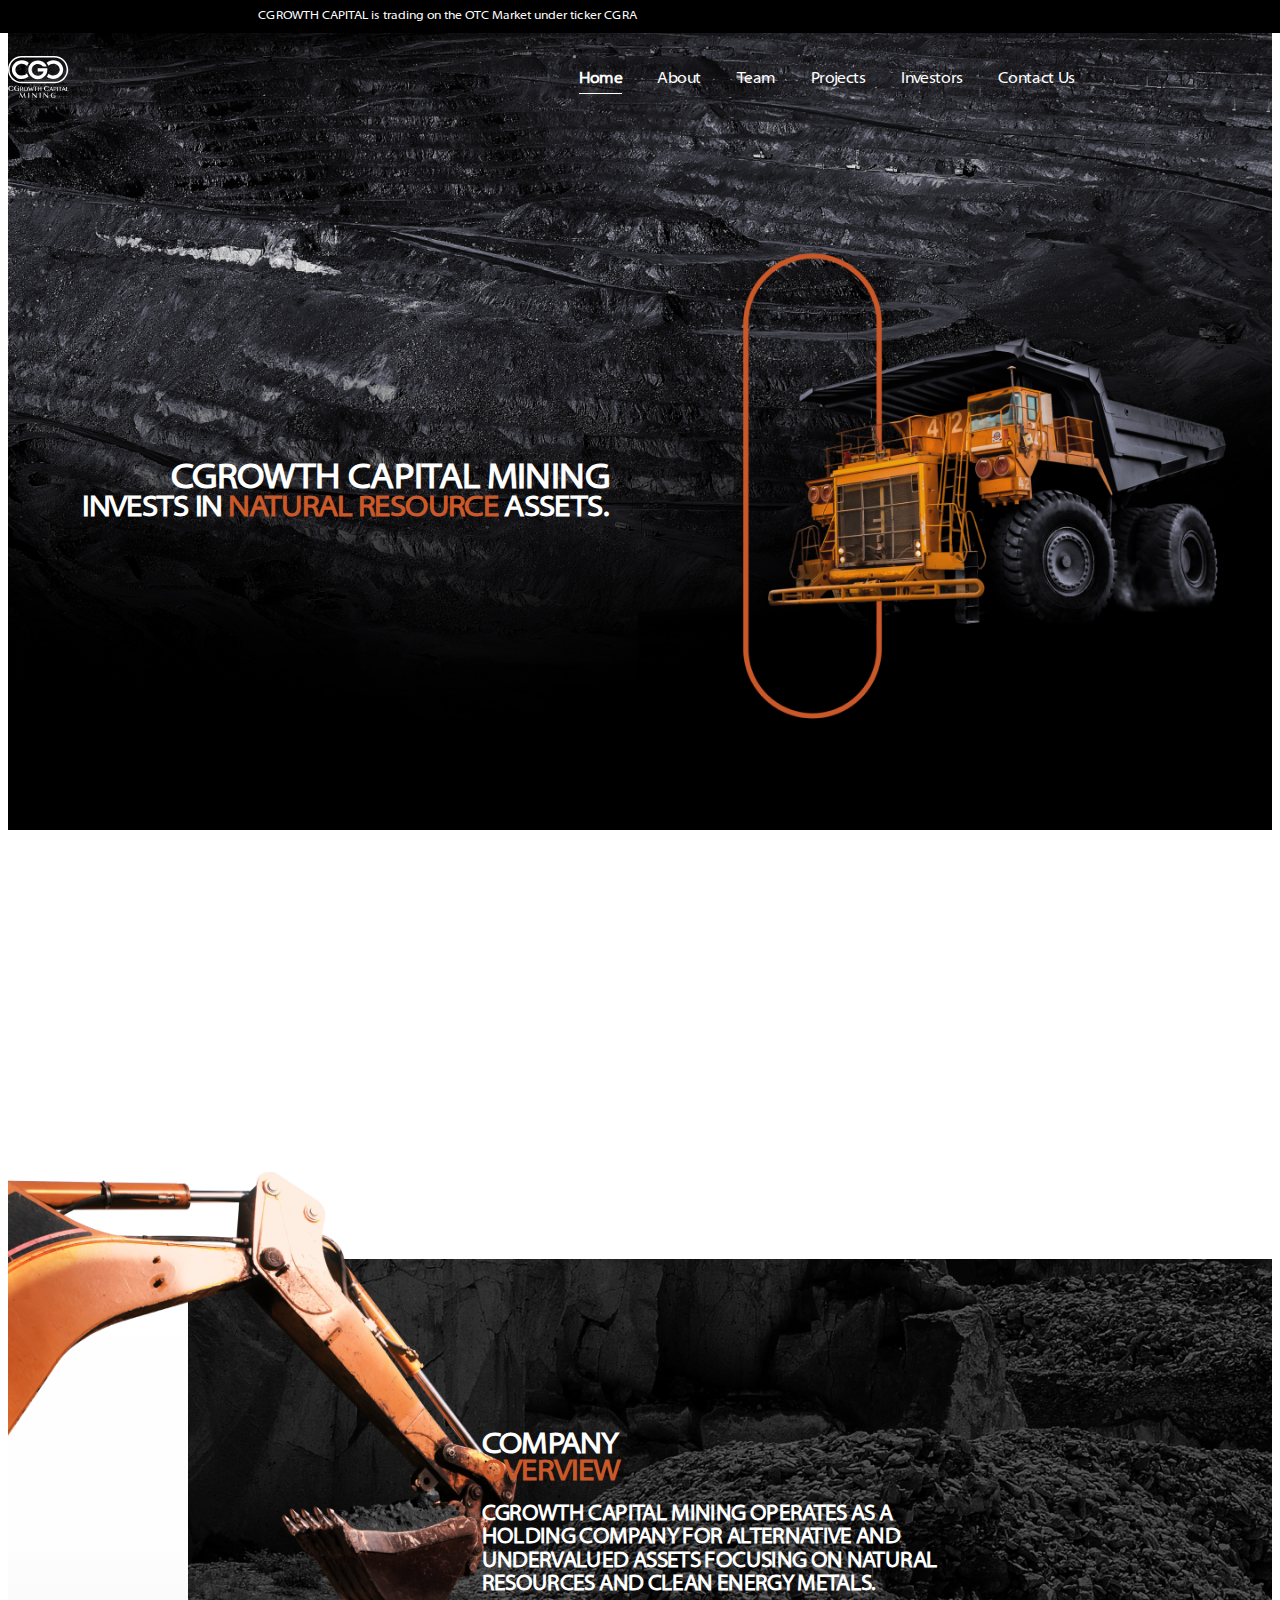
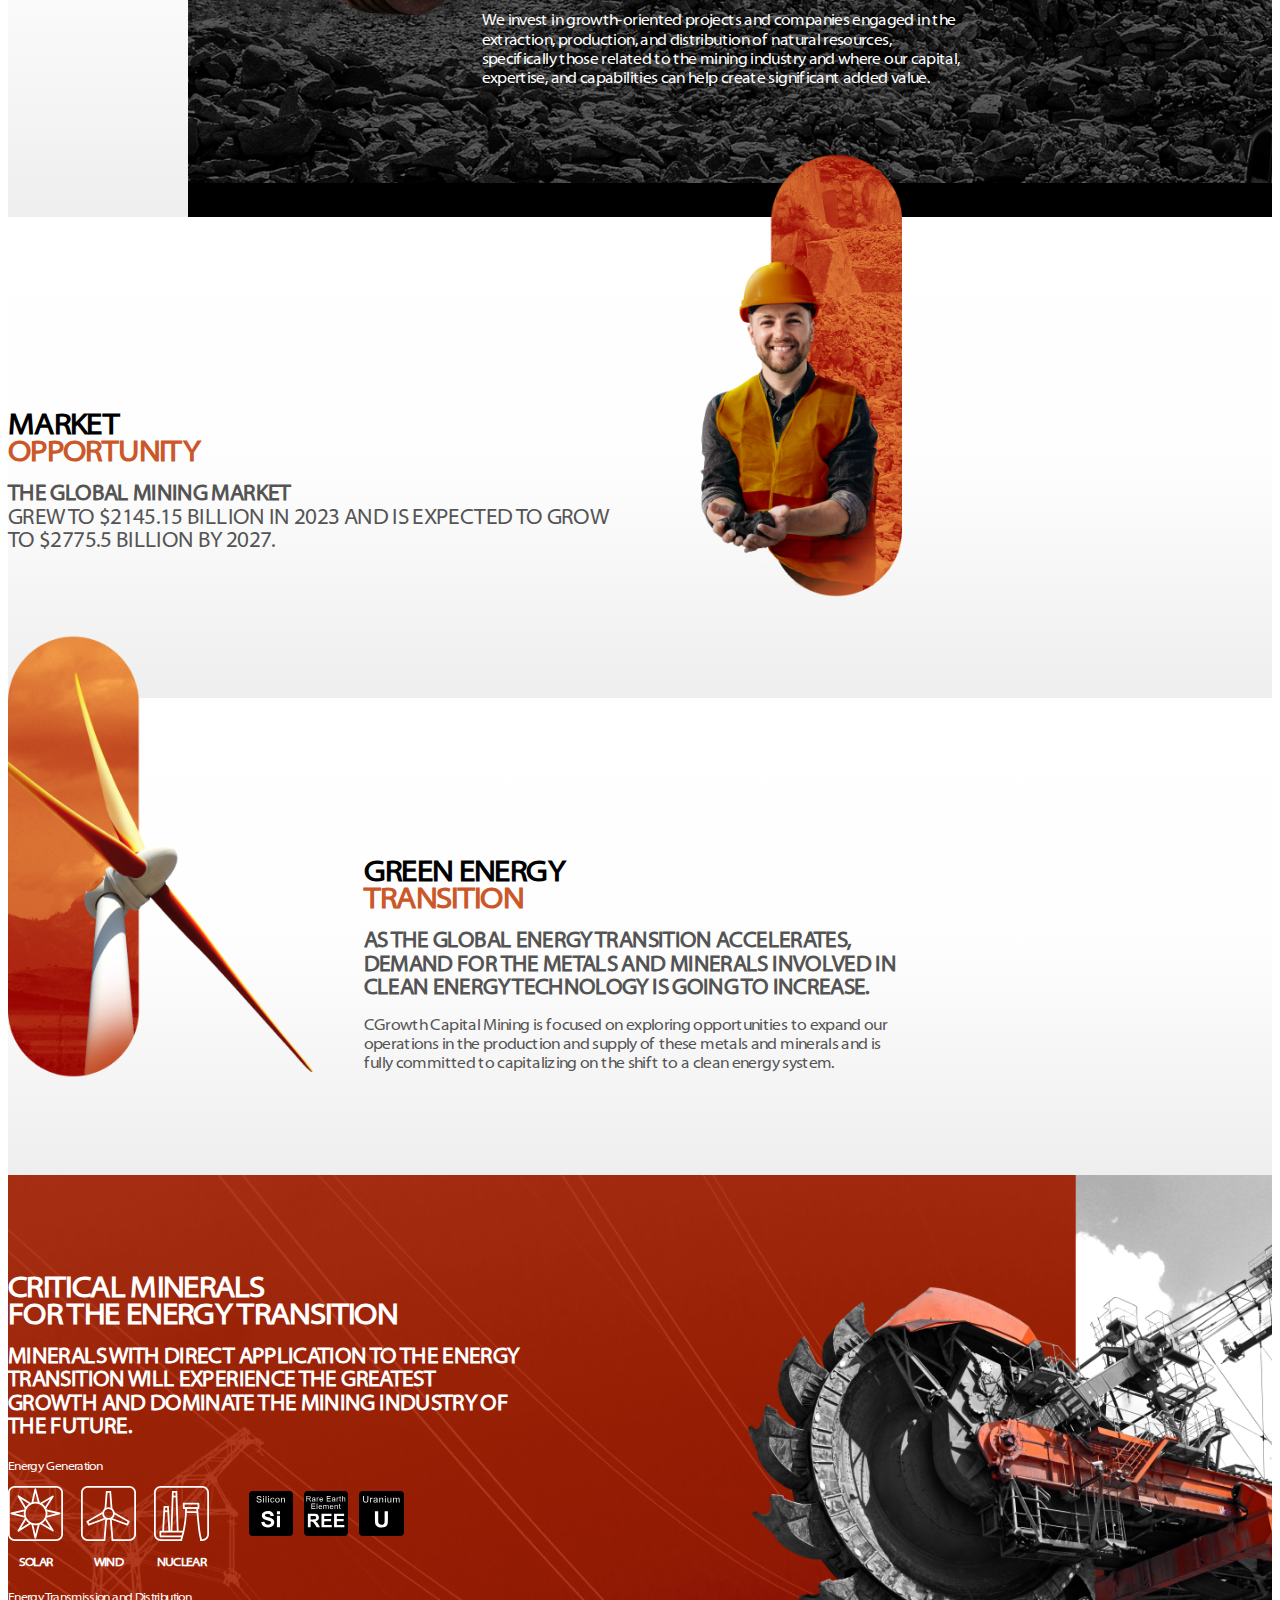
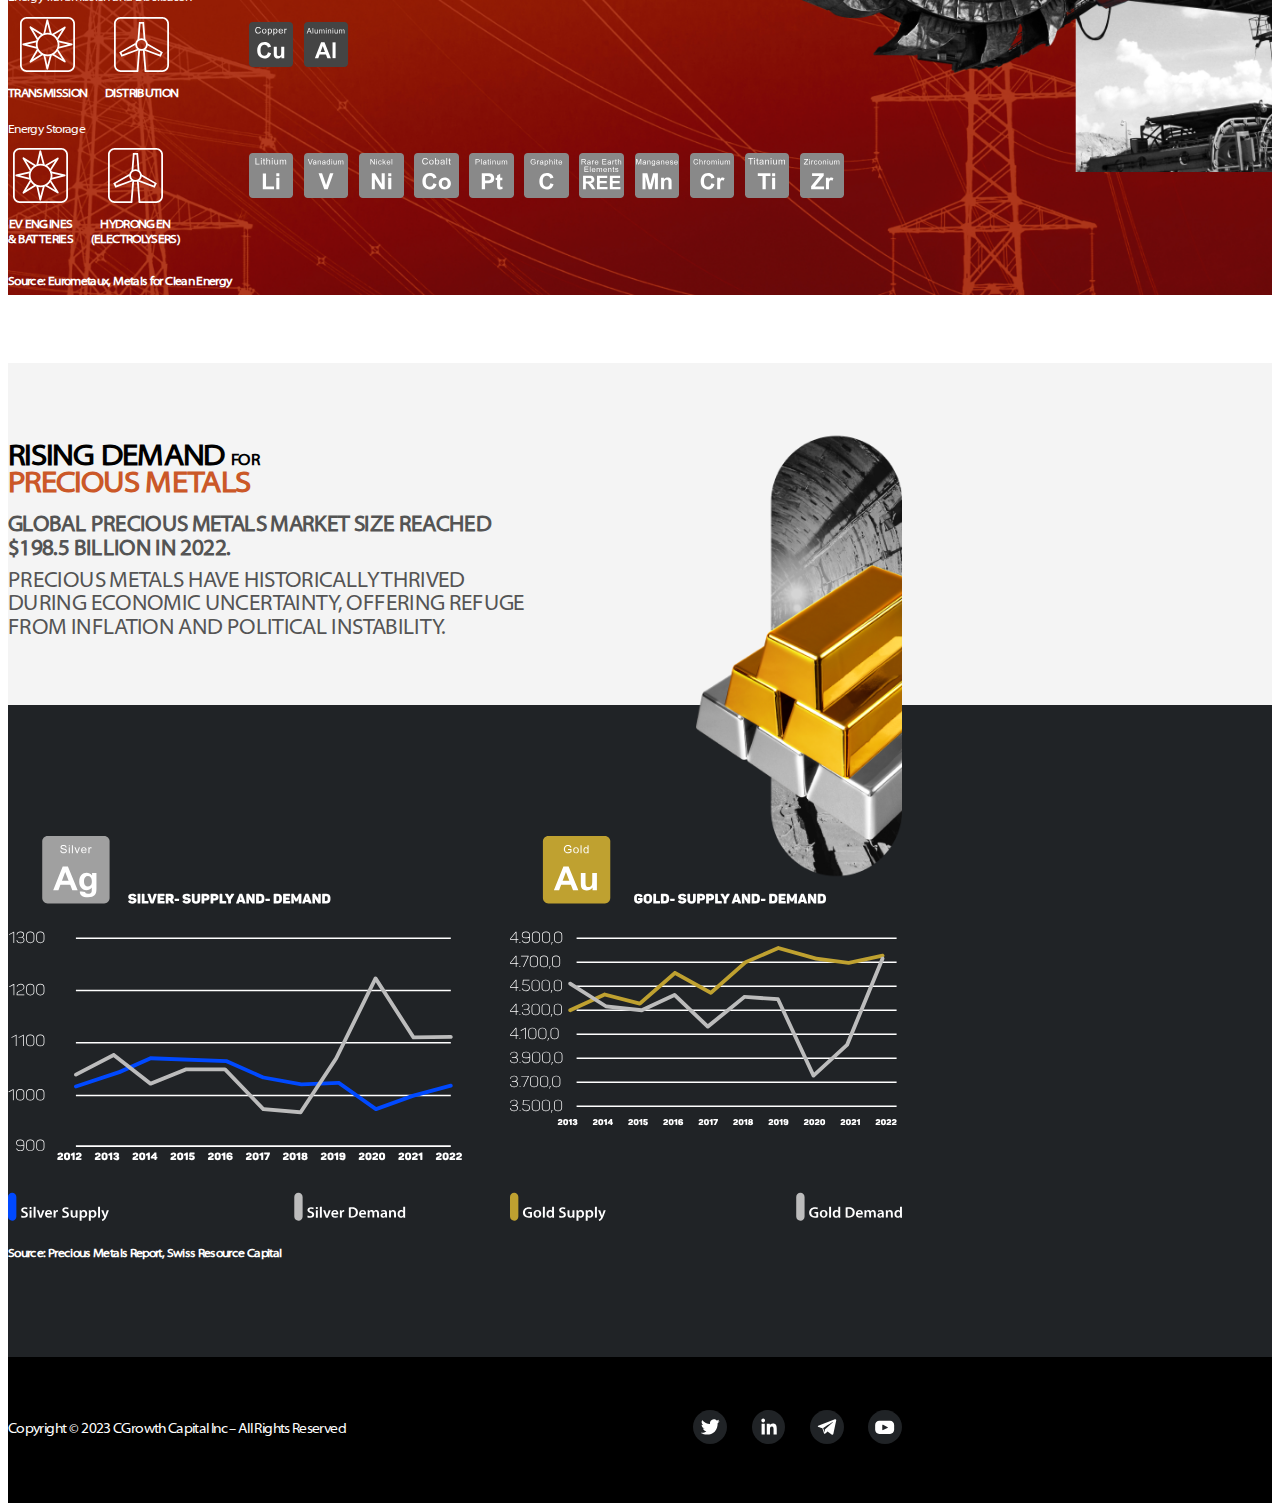
==== commit b48b324e: "home" ====
--- a/docs/index.html
+++ b/docs/index.html
@@ -350,10 +350,84 @@
 </section>
 <!-- end critical-minerals -->
 
- <script
-  src="https://code.jquery.com/jquery-3.5.1.slim.min.js"
-  integrity="sha256-4+XzXVhsDmqanXGHaHvgh1gMQKX40OUvDEBTu8JcmNs="
+<!-- start text section -->
+<section class="text-section">
+	<div class="container-fluid">
+		<div class="text-section__content">
+			<h2 class="h2 black">
+				RISING DEMAND <span class="text-18 black">FOR</span> <br>
+				<span>
+					PRECIOUS METALS
+				</span>
+
+			</h2>
+
+			<div class="sub-title grey">
+				Global precious metals market size reached $198.5 Billion in 2022.
+			</div>
+
+			<div class="sub-title grey regular">
+				<span>
+					Precious metals have historically thrived during economic uncertainty, offering refuge from inflation and political instability.
+				</span>
+				
+			</div>
+		</div>
+	</div>
+</section>
+<!-- end text section -->
+
+<!-- start chart section -->
+<section class="chart-section">
+	<div class="container-fluid">
+		<img src="img/img2.png" alt="" class="chart-section__img">
+
+		<div class="chart-row">
+			<img src="img/chart1.svg" alt="" class="chart1">
+			<img src="img/chart2.svg" alt="" class="chart2">
+		</div>
+
+		<div class="chart-section-text text-14 bold white">
+			Source: Precious Metals Report, Swiss Resource Capital 
+		</div>
+	</div>
+</section>
+<!-- end chart-section -->
+
+<!-- start footer -->
+<footer class="footer">
+	<div class="container-fluid">
+			<div class="mobile-menu__copy">
+				Copyright © 2023 CGrowth Capital Inc – All Rights Reserved
+			</div>
+			
+			<div class="mobile-menu__social">
+			<a href="">
+				<img src="img/twitter.svg" alt="">
+			</a>
+
+			<a href="">
+				<img src="img/in.svg" alt="">
+			</a>
+
+			<a href="">
+				<img src="img/telegram.svg" alt="">
+			</a>
+
+			<a href="">
+				<img src="img/youtube.svg" alt="">
+			</a>
+			</div>
+	</div>
+</footer>
+<!-- end footer  -->
+
+
+<script
+  src="https://code.jquery.com/jquery-3.6.4.min.js"
+  integrity="sha256-oP6HI9z1XaZNBrJURtCoUT5SUnxFr8s3BzRl+cbzUq8="
   crossorigin="anonymous"></script>
+
 	<script src="js/main.js"></script>
 </body>
 </html>--- a/docs/css/style.min.css
+++ b/docs/css/style.min.css
@@ -1 +1 @@
-@font-face{font-family:"Myriad Pro";src:url("../fonts/MyriadPro-BoldCondIt.eot");src:local("Myriad Pro Bold Condensed Italic"),local("MyriadPro-BoldCondIt"),url("../fonts/MyriadPro-BoldCondIt.eot?#iefix") format("embedded-opentype"),url("../fonts/MyriadPro-BoldCondIt.woff") format("woff"),url("../fonts/MyriadPro-BoldCondIt.ttf") format("truetype");font-weight:bold;font-style:italic;font-family:"Myriad Pro";src:url("../fonts/MyriadPro-BlackIt.eot");src:local("Myriad Pro Black Italic"),local("MyriadPro-BlackIt"),url("../fonts/MyriadPro-BlackIt.eot?#iefix") format("embedded-opentype"),url("../fonts/MyriadPro-BlackIt.woff") format("woff"),url("../fonts/MyriadPro-BlackIt.ttf") format("truetype");font-weight:900;font-style:italic;font-family:"Myriad Pro";src:url("../fonts/MyriadPro-LightIt.eot");src:local("Myriad Pro Light Italic"),local("MyriadPro-LightIt"),url("../fonts/MyriadPro-LightIt.eot?#iefix") format("embedded-opentype"),url("../fonts/MyriadPro-LightIt.woff") format("woff"),url("../fonts/MyriadPro-LightIt.ttf") format("truetype");font-weight:300;font-style:italic;font-family:"Myriad Pro";src:url("../fonts/MyriadPro-BlackCond.eot");src:local("../fonts/Myriad Pro Black Condensed"),local("MyriadPro-BlackCond"),url("../fonts/MyriadPro-BlackCond.eot?#iefix") format("embedded-opentype"),url("../fonts/MyriadPro-BlackCond.woff") format("woff"),url("../fonts/MyriadPro-BlackCond.ttf") format("truetype");font-weight:900;font-style:normal;font-family:"Myriad Pro";src:url("../fonts/MyriadPro-Cond.eot");src:local("Myriad Pro Condensed"),local("MyriadPro-Cond"),url("MyriadPro-Cond.eot?#iefix") format("embedded-opentype"),url("../fonts/MyriadPro-Cond.woff") format("woff"),url("../fonts/MyriadPro-Cond.ttf") format("truetype");font-weight:normal;font-style:normal;font-family:"Myriad Pro";src:url("../fonts/MyriadPro-Bold.eot");src:local("Myriad Pro Bold"),local("MyriadPro-Bold"),url("../fonts/MyriadPro-Bold.eot?#iefix") format("embedded-opentype"),url("../fonts/MyriadPro-Bold.woff") format("woff"),url("../fonts/MyriadPro-Bold.ttf") format("truetype");font-weight:bold;font-style:normal;font-family:"Myriad Pro";src:url("../fonts/MyriadPro-BoldIt.eot");src:local("Myriad Pro Bold Italic"),local("MyriadPro-BoldIt"),url("../fonts/MyriadPro-BoldIt.eot?#iefix") format("embedded-opentype"),url("../fonts/MyriadPro-BoldIt.woff") format("woff"),url("../fonts/MyriadPro-BoldIt.ttf") format("truetype");font-weight:bold;font-style:italic;font-family:"Myriad Pro";src:url("../fonts/MyriadPro-BoldSemiCnIt.eot");src:local("Myriad Pro Bold SemiCondensed Italic"),local("MyriadPro-BoldSemiCnIt"),url("MyriadPro-BoldSemiCnIt.eot?#iefix") format("embedded-opentype"),url("../fonts/MyriadPro-BoldSemiCnIt.woff") format("woff"),url("../fonts/MyriadPro-BoldSemiCnIt.ttf") format("truetype");font-weight:bold;font-style:italic;font-family:"Myriad Pro";src:url("../fonts/MyriadPro-CondIt.eot");src:local("Myriad Pro Condensed Italic"),local("MyriadPro-CondIt"),url("../fonts/MyriadPro-CondIt.eot?#iefix") format("embedded-opentype"),url("../fonts/MyriadPro-CondIt.woff") format("woff"),url("../fonts/MyriadPro-CondIt.ttf") format("truetype");font-weight:normal;font-style:italic;font-family:"Myriad Pro";src:url("../fonts/MyriadPro-LightCond.eot");src:local("Myriad Pro Light Condensed"),local("MyriadPro-LightCond"),url("../fonts/MyriadPro-LightCond.eot?#iefix") format("embedded-opentype"),url("../fonts/MyriadPro-LightCond.woff") format("woff"),url("../fonts/MyriadPro-LightCond.ttf") format("truetype");font-weight:300;font-style:normal;font-family:"Myriad Pro";src:url("../fonts/MyriadPro-SemiCn.eot");src:local("Myriad Pro SemiCondensed"),local("MyriadPro-SemiCn"),url("../fonts/MyriadPro-SemiCn.eot?#iefix") format("embedded-opentype"),url("../fonts/MyriadPro-SemiCn.woff") format("woff"),url("../fonts/MyriadPro-SemiCn.ttf") format("truetype");font-weight:normal;font-style:normal;font-family:"Myriad Pro";src:url("../fonts/MyriadPro-SemiCnIt.eot");src:local("Myriad Pro SemiCondensed Italic"),local("MyriadPro-SemiCnIt"),url("MyriadPro-SemiCnIt.eot?#iefix") format("embedded-opentype"),url("../fonts/MyriadPro-SemiCnIt.woff") format("woff"),url("../fonts/MyriadPro-SemiCnIt.ttf") format("truetype");font-weight:normal;font-style:italic;font-family:"Myriad Pro";src:url("../fonts/MyriadPro-BoldCond.eot");src:local("Myriad Pro Bold Condensed"),local("MyriadPro-BoldCond"),url("../fonts/MyriadPro-BoldCond.eot?#iefix") format("embedded-opentype"),url("../fonts/MyriadPro-BoldCond.woff") format("woff"),url("../fonts/MyriadPro-BoldCond.ttf") format("truetype");font-weight:bold;font-style:normal;font-family:"Myriad Pro";src:url("../fonts/MyriadPro-LightSemiExtIt.eot");src:local("Myriad Pro Light SemiExtended Italic"),local("MyriadPro-LightSemiExtIt"),url("../fonts/MyriadPro-LightSemiExtIt.eot?#iefix") format("embedded-opentype"),url("../fonts/MyriadPro-LightSemiExtIt.woff") format("woff"),url("../fonts/MyriadPro-LightSemiExtIt.ttf") format("truetype");font-weight:300;font-style:italic;font-family:"Myriad Pro";src:url("../fonts/MyriadPro-Semibold.eot");src:local("Myriad Pro Semibold"),local("MyriadPro-Semibold"),url("../fonts/MyriadPro-Semibold.eot?#iefix") format("embedded-opentype"),url("../fonts/MyriadPro-Semibold.woff") format("woff"),url("../fonts/MyriadPro-Semibold.ttf") format("truetype");font-weight:600;font-style:normal;font-family:"Myriad Pro";src:url("../fonts/MyriadPro-Black.eot");src:local("Myriad Pro Black"),local("MyriadPro-Black"),url("../fonts/MyriadPro-Black.eot?#iefix") format("embedded-opentype"),url("../fonts/MyriadPro-Black.woff") format("woff"),url("../fonts/MyriadPro-Black.ttf") format("truetype");font-weight:900;font-style:normal;font-family:"Myriad Pro";src:url("../fonts/MyriadPro-Regular.eot");src:local("Myriad Pro Regular"),local("MyriadPro-Regular"),url("../fonts/MyriadPro-Regular.eot?#iefix") format("embedded-opentype"),url("../fonts/MyriadPro-Regular.woff") format("woff"),url("../fonts/MyriadPro-Regular.ttf") format("truetype");font-weight:normal;font-style:normal;font-family:"Myriad Pro";src:url("../fonts/MyriadPro-LightSemiCn.eot");src:local("Myriad Pro Light SemiCondensed"),local("MyriadPro-LightSemiCn"),url("../fonts/MyriadPro-LightSemiCn.eot?#iefix") format("embedded-opentype"),url("../fonts/MyriadPro-LightSemiCn.woff") format("woff"),url("../fonts/MyriadPro-LightSemiCn.ttf") format("truetype");font-weight:300;font-style:normal;font-family:"Myriad Pro";src:url("../fonts/MyriadPro-BlackCondIt.eot");src:local("Myriad Pro Black Condensed Italic"),local("MyriadPro-BlackCondIt"),url("../fonts/MyriadPro-BlackCondIt.eot?#iefix") format("embedded-opentype"),url("../fonts/MyriadPro-BlackCondIt.woff") format("woff"),url("../fonts/MyriadPro-BlackCondIt.ttf") format("truetype");font-weight:900;font-style:italic;font-family:"Myriad Pro";src:url("../fonts/MyriadPro-LightCondIt.eot");src:local("Myriad Pro Light Condensed Italic"),local("MyriadPro-LightCondIt"),url("../fonts/MyriadPro-LightCondIt.eot?#iefix") format("embedded-opentype"),url("../fonts/MyriadPro-LightCondIt.woff") format("woff"),url("../fonts/MyriadPro-LightCondIt.ttf") format("truetype");font-weight:300;font-style:italic;font-family:"Myriad Pro";src:url("../fonts/MyriadPro-LightSemiExt.eot");src:local("Myriad Pro Light SemiExtended"),local("MyriadPro-LightSemiExt"),url("../fonts/MyriadPro-LightSemiExt.eot?#iefix") format("embedded-opentype"),url("../fonts/MyriadPro-LightSemiExt.woff") format("woff"),url("../fonts/MyriadPro-LightSemiExt.ttf") format("truetype");font-weight:300;font-style:normal;font-family:"Myriad Pro";src:url("../fonts/MyriadPro-BlackSemiCnIt.eot");src:local("Myriad Pro Black SemiCondensed Italic"),local("MyriadPro-BlackSemiCnIt"),url("../fonts/MyriadPro-BlackSemiCnIt.eot?#iefix") format("embedded-opentype"),url("../fonts/MyriadPro-BlackSemiCnIt.woff") format("woff"),url("../fonts/MyriadPro-BlackSemiCnIt.ttf") format("truetype");font-weight:bold;font-style:italic;font-family:"Myriad Pro";src:url("../fonts/MyriadPro-SemiboldCondIt.eot");src:local("Myriad Pro Semibold Condensed Italic"),local("MyriadPro-SemiboldCondIt"),url("../fonts/MyriadPro-SemiboldCondIt.eot?#iefix") format("embedded-opentype"),url("../fonts/MyriadPro-SemiboldCondIt.woff") format("woff"),url("../fonts/MyriadPro-SemiboldCondIt.ttf") format("truetype");font-weight:600;font-style:italic;font-family:"Myriad Pro";src:url("../fonts/MyriadPro-SemiboldCond.eot");src:local("Myriad Pro Semibold Condensed"),local("MyriadPro-SemiboldCond"),url("../fonts/MyriadPro-SemiboldCond.eot?#iefix") format("embedded-opentype"),url("../fonts/MyriadPro-SemiboldCond.woff") format("woff"),url("../fonts/MyriadPro-SemiboldCond.ttf") format("truetype");font-weight:600;font-style:normal;font-family:"Myriad Pro";src:url("../fonts/MyriadPro-BoldSemiExtIt.eot");src:local("Myriad Pro Bold SemiExtended Italic"),local("MyriadPro-BoldSemiExtIt"),url("MyriadPro-BoldSemiExtIt.eot?#iefix") format("embedded-opentype"),url("../fonts/MyriadPro-BoldSemiExtIt.woff") format("woff"),url("../fonts/MyriadPro-BoldSemiExtIt.ttf") format("truetype");font-weight:bold;font-style:italic;font-family:"Myriad Pro";src:url("../fonts/MyriadPro-SemiboldSemiCn.eot");src:local("Myriad Pro Semibold SemiCondensed"),local("MyriadPro-SemiboldSemiCn"),url("../fonts/MyriadPro-SemiboldSemiCn.eot?#iefix") format("embedded-opentype"),url("../fonts/MyriadPro-SemiboldSemiCn.woff") format("woff"),url("../fonts/MyriadPro-SemiboldSemiCn.ttf") format("truetype");font-weight:600;font-style:normal;font-family:"Myriad Pro";src:url("../fonts/MyriadPro-BlackSemiExtIt.eot");src:local("Myriad Pro Black SemiExtended Italic"),local("MyriadPro-BlackSemiExtIt"),url("../fonts/MyriadPro-BlackSemiExtIt.eot?#iefix") format("embedded-opentype"),url("../fonts/MyriadPro-BlackSemiExtIt.woff") format("woff"),url("../fonts/MyriadPro-BlackSemiExtIt.ttf") format("truetype");font-weight:900;font-style:italic;font-family:"Myriad Pro";src:url("../fonts/MyriadPro-SemiboldSemiExtIt.eot");src:local("Myriad Pro Semibold SemiExtended Italic"),local("MyriadPro-SemiboldSemiExtIt"),url("../fonts/MyriadPro-SemiboldSemiExtIt.eot?#iefix") format("embedded-opentype"),url("../fonts/MyriadPro-SemiboldSemiExtIt.woff") format("woff"),url("../fonts/MyriadPro-SemiboldSemiExtIt.ttf") format("truetype");font-weight:600;font-style:italic;font-family:"Myriad Pro";src:url("../fonts/MyriadPro-LightSemiCnIt.eot");src:local("Myriad Pro Light SemiCondensed Italic"),local("MyriadPro-LightSemiCnIt"),url("../fonts/MyriadPro-LightSemiCnIt.eot?#iefix") format("embedded-opentype"),url("../fonts/MyriadPro-LightSemiCnIt.woff") format("woff"),url("../fonts/MyriadPro-LightSemiCnIt.ttf") format("truetype");font-weight:300;font-style:italic;font-family:"Myriad Pro";src:url("../fonts/MyriadPro-BoldSemiCn.eot");src:local("Myriad Pro Bold SemiCondensed"),local("MyriadPro-BoldSemiCn"),url("../fonts/MyriadPro-BoldSemiCn.eot?#iefix") format("embedded-opentype"),url("../fonts/MyriadPro-BoldSemiCn.woff") format("woff"),url("../fonts/MyriadPro-BoldSemiCn.ttf") format("truetype");font-weight:bold;font-style:normal;font-family:"Myriad Pro";src:url("../fonts/MyriadPro-SemiboldSemiCnIt.eot");src:local("../fonts/Myriad Pro Semibold SemiCondensed Italic"),local("MyriadPro-SemiboldSemiCnIt"),url("MyriadPro-SemiboldSemiCnIt.eot?#iefix") format("embedded-opentype"),url("../fonts/MyriadPro-SemiboldSemiCnIt.woff") format("woff"),url("../fonts/MyriadPro-SemiboldSemiCnIt.ttf") format("truetype");font-weight:600;font-style:italic;font-family:"Myriad Pro";src:url("../fonts/MyriadPro-SemiboldIt.eot");src:local("Myriad Pro Semibold Italic"),local("MyriadPro-SemiboldIt"),url("../fonts/MyriadPro-SemiboldIt.eot?#iefix") format("embedded-opentype"),url("../fonts/MyriadPro-SemiboldIt.woff") format("woff"),url("../fonts/MyriadPro-SemiboldIt.ttf") format("truetype");font-weight:600;font-style:italic;font-family:"Myriad Pro";src:url("../fonts/MyriadPro-It.eot");src:local("Myriad Pro Italic"),local("MyriadPro-It"),url("../fonts/MyriadPro-It.eot?#iefix") format("embedded-opentype"),url("../fonts/MyriadPro-It.woff") format("woff"),url("../fonts/MyriadPro-It.ttf") format("truetype");font-weight:normal;font-style:italic;font-family:"Myriad Pro";src:url("../fonts/MyriadPro-BoldSemiExt.eot");src:local("Myriad Pro Bold SemiExtended"),local("MyriadPro-BoldSemiExt"),url("../fonts/MyriadPro-BoldSemiExt.eot?#iefix") format("embedded-opentype"),url("../fonts/MyriadPro-BoldSemiExt.woff") format("woff"),url("../fonts/MyriadPro-BoldSemiExt.ttf") format("truetype");font-weight:bold;font-style:normal;font-family:"Myriad Pro";src:url("../fonts/MyriadPro-Light.eot");src:local("Myriad Pro Light"),local("MyriadPro-Light"),url("../fonts/MyriadPro-Light.eot?#iefix") format("embedded-opentype"),url("../fonts/MyriadPro-Light.woff") format("woff"),url("../fonts/MyriadPro-Light.ttf") format("truetype");font-weight:300;font-style:normal;font-family:"Myriad Pro";src:url("../fonts/MyriadPro-SemiboldSemiExt.eot");src:local("Myriad Pro Semibold SemiExtended"),local("MyriadPro-SemiboldSemiExt"),url("../fonts/MyriadPro-SemiboldSemiExt.eot?#iefix") format("embedded-opentype"),url("../fonts/MyriadPro-SemiboldSemiExt.woff") format("woff"),url("../fonts/MyriadPro-SemiboldSemiExt.ttf") format("truetype");font-weight:600;font-style:normal;font-family:"Myriad Pro";src:url("../fonts/MyriadPro-SemiExtIt.eot");src:local("Myriad Pro SemiExtended Italic"),local("MyriadPro-SemiExtIt"),url("../fonts/MyriadPro-SemiExtIt.eot?#iefix") format("embedded-opentype"),url("../fonts/MyriadPro-SemiExtIt.woff") format("woff"),url("../fonts/MyriadPro-SemiExtIt.ttf") format("truetype");font-weight:normal;font-style:italic;font-family:"Myriad Pro";src:url("../fonts/MyriadPro-BlackSemiCn.eot");src:local("Myriad Pro Black SemiCondensed"),local("MyriadPro-BlackSemiCn"),url("../fonts/MyriadPro-BlackSemiCn.eot?#iefix") format("embedded-opentype"),url("../fonts/MyriadPro-BlackSemiCn.woff") format("woff"),url("../fonts/MyriadPro-BlackSemiCn.ttf") format("truetype");font-weight:900;font-style:normal;font-family:"Myriad Pro";src:url("../fonts/MyriadPro-BlackSemiExt.eot");src:local("Myriad Pro Black SemiExtended"),local("MyriadPro-BlackSemiExt"),url("../fonts/MyriadPro-BlackSemiExt.eot?#iefix") format("embedded-opentype"),url("../fonts/MyriadPro-BlackSemiExt.woff") format("woff"),url("../fonts/MyriadPro-BlackSemiExt.ttf") format("truetype");font-weight:900;font-style:normal;font-family:"Myriad Pro";src:url("../fonts/MyriadPro-SemiExt.eot");src:local("Myriad Pro SemiExtended"),local("MyriadPro-SemiExt"),url("../fonts/MyriadPro-SemiExt.eot?#iefix") format("embedded-opentype"),url("../fonts/MyriadPro-SemiExt.woff") format("woff"),url("../fonts/MyriadPro-SemiExt.ttf") format("truetype");font-weight:normal;font-style:normal}body{font-family:"Myriad Pro";font-size:1.25vw;font-weight:400;line-height:1.2;-webkit-box-sizing:border-box;box-sizing:border-box;font-weight:400;letter-spacing:-0.05vw}.container-fluid{width:69.861vw;max-width:87.2vw;padding-left:0;padding-right:0}p{margin-bottom:0}.h2{text-transform:uppercase;color:#fff;line-height:.9;font-weight:700;font-size:2.361vw;margin-bottom:1.25vw}.h2 span{color:#cb5828}.h2-l{font-size:2.778vw;display:block}.sub-title{font-size:1.667vw;font-weight:700;text-transform:uppercase;margin-bottom:.694vw;line-height:1.1}.sub-title span{display:block;font-weight:400}.white{color:#fff}.black{color:#000}.grey{color:#545454}.container-fluid--1000{width:75vw;max-width:87.2vw}.top-header{text-align:center;font-size:.972vw;text-align:center;background:#000;color:#fff;padding:.694vw 0;position:absolute;top:0;left:0;width:100%;letter-spacing:0vw}.main-screen{background:url("../img/hero.png");background-size:100vw;background-repeat:no-repeat;height:64.097vw;padding-top:33.611vw}.main-screen .container-fluid{width:93.472vw}.main-screen .h2{text-align:right;width:46.944vw}.header{color:#fff;position:absolute;top:4.375vw;width:100%}.header .container-fluid{width:83.333vw;max-width:83.333vw;display:-webkit-box;display:-ms-flexbox;display:flex;-webkit-box-pack:justify;-ms-flex-pack:justify;justify-content:space-between;-webkit-box-align:center;-ms-flex-align:center;align-items:center}.header .container-fluid ul{display:-webkit-box;display:-ms-flexbox;display:flex;padding:0;margin:0;list-style:none}.header .container-fluid ul a{color:#fff;text-decoration:none;font-size:1.25vw;padding-bottom:.417vw;padding-top:.417vw}.header .container-fluid ul a.active{font-weight:700;border-bottom:.139vw solid #fff}.header .container-fluid ul li{margin-left:2.778vw}.logo img{width:4.769vw}.mobile-menu-header,.mobile-menu__footer{display:none}.company-overview{padding-top:11.6vw;padding-bottom:10vw;position:relative;background:-webkit-gradient(linear, left top, left bottom, from(#FFFFFF), color-stop(52.08%, rgba(252, 252, 252, 0.52)), to(rgba(217, 217, 217, 0.44)));background:-o-linear-gradient(top, #FFFFFF 0%, rgba(252, 252, 252, 0.52) 52.08%, rgba(217, 217, 217, 0.44) 100%);background:linear-gradient(180deg, #FFFFFF 0%, rgba(252, 252, 252, 0.52) 52.08%, rgba(217, 217, 217, 0.44) 100%)}.company-overview .container-fluid{display:-webkit-box;display:-ms-flexbox;display:flex;-webkit-box-pack:end;-ms-flex-pack:end;justify-content:flex-end}.company-overview__content{width:38vw;position:relative;z-index:3}.company-overview__bg{height:100%;width:84.722vw;background:#000;background-image:url("../img/co.png");background-size:auto 40.972vw;background-repeat:no-repeat;position:absolute;top:0;right:0}.company-overview__img{position:absolute;width:39.792vw;top:-6.736vw;left:0}.company-overview__img img{width:100%}.img-text-section{padding-bottom:6.597vw;position:relative;z-index:4;background:-webkit-gradient(linear, left top, left bottom, from(#FFFFFF), color-stop(52.08%, rgba(252, 252, 252, 0.52)), to(rgba(217, 217, 217, 0.44)));background:-o-linear-gradient(top, #FFFFFF 0%, rgba(252, 252, 252, 0.52) 52.08%, rgba(217, 217, 217, 0.44) 100%);background:linear-gradient(180deg, #FFFFFF 0%, rgba(252, 252, 252, 0.52) 52.08%, rgba(217, 217, 217, 0.44) 100%)}.img-text-section .container-fluid{display:-webkit-box;display:-ms-flexbox;display:flex;-webkit-box-pack:justify;-ms-flex-pack:justify;justify-content:space-between;-webkit-box-align:start;-ms-flex-align:start;align-items:flex-start}.img-text-section__content{padding-top:13.333vw;width:48.611vw}.img-text-section__img{margin-top:-5.764vw}.img-text-section__img{width:16.111vw}.img-text-section--reverse{padding-bottom:6.25vw}.img-text-section--reverse .img-text-section__content{width:42.083vw;padding-top:10.694vw}.img-text-section--reverse .img-text-section__img{width:24.073vw}.critical-minerals{padding-top:5.903vw;padding-bottom:5.7vw;background:url("../img/cm.png");background-repeat:no-repeat;background-size:100vw;color:#fff;position:relative}.critical-minerals__header{width:40.36vw}.critical-minerals__item{margin-top:1.6vw}.critical-minerals__item-title{font-size:.972vw;margin-bottom:.833vw}.critical-minerals__item-row{display:-webkit-box;display:-ms-flexbox;display:flex;-webkit-box-align:start;-ms-flex-align:start;align-items:flex-start}.critical-minerals__icon-wrapper{text-align:center}.critical-minerals__icon-wrapper img{width:4.306vw}.critical-minerals__icon-title{font-size:.972vw;margin-top:.694vw;font-weight:600;text-transform:uppercase}.critical-minerals__icon-wrapper{margin-right:1.389vw}.critical-minerals__item-col{display:-webkit-box;display:-ms-flexbox;display:flex}.critical-minerals__item-col--2{padding-top:.417vw}.critical-minerals__item-col--2 img{margin-left:.833vw;width:3.472vw}.critical-minerals__item-col--1{min-width:17.986vw}.cm-bg{position:absolute;top:0;right:0;width:43.333vw}.critical-minerals__footer{font-weight:700;font-size:.972vw;margin-top:2.083vw}@media only screen and (max-width: 768px){.top-header{font-size:3vw;padding-top:2.667vw;padding-bottom:2.667vw}.top-header .container-fluid{max-width:100vw;width:100vw}.main-screen{height:169.867vw;background-size:270vw;background-position:left -117vw top -18vw;padding-top:61.7vw;background-color:#000}.main-screen .h2{font-size:6.4vw}.h2{font-size:9.067vw;margin-bottom:4.8vw}.h2-l{font-size:6.4vw}.sub-title{font-size:6.4vw;margin-bottom:2.667vw}.main-screen .h2{width:33vw}.main-screen .container-fluid{width:95vw;max-width:95vw}.header{top:13.067vw}.header .container-fluid{-webkit-box-align:start;-ms-flex-align:start;align-items:flex-start}.logo img{width:14.523vw}.menu-btn{cursor:pointer}.menu-btn__row{width:7.467vw;height:.533vw;background:#fff;border-radius:10vw;margin-bottom:1.867vw}.menu-btn__row:last-child{margin-bottom:0}.menu{position:fixed;top:0;left:0;width:100%;height:100%;z-index:999;background:#000;display:-webkit-box;display:-ms-flexbox;display:flex;-webkit-box-orient:vertical;-webkit-box-direction:normal;-ms-flex-direction:column;flex-direction:column;-webkit-box-pack:justify;-ms-flex-pack:justify;justify-content:space-between;padding:5vw;padding-bottom:8vw;overflow-y:auto;-webkit-transform:translateX(-100%);-ms-transform:translateX(-100%);transform:translateX(-100%);-webkit-transition:all .5s;-o-transition:all .5s;transition:all .5s}.mobile-menu-header{display:-webkit-box;display:-ms-flexbox;display:flex;-webkit-box-pack:justify;-ms-flex-pack:justify;justify-content:space-between;-webkit-box-align:center;-ms-flex-align:center;align-items:center}.close-btn{cursor:pointer}.close-btn .menu-btn__row{margin-bottom:0}.close-btn .menu-btn__row:first-child{-webkit-transform:rotate(45deg);-ms-transform:rotate(45deg);transform:rotate(45deg)}.close-btn .menu-btn__row:last-child{-webkit-transform:rotate(-45deg);-ms-transform:rotate(-45deg);transform:rotate(-45deg);position:relative;top:-0.5vw}.header .container-fluid ul{-webkit-box-orient:vertical;-webkit-box-direction:normal;-ms-flex-direction:column;flex-direction:column;text-align:center;padding-top:3vw;padding-bottom:3vw}.header .container-fluid ul li{margin-bottom:6.4vw;margin-left:0}.header .container-fluid ul a{font-size:6vw}.mobile-menu__social{display:-webkit-box;display:-ms-flexbox;display:flex;-webkit-box-pack:center;-ms-flex-pack:center;justify-content:center}.mobile-menu__social a{display:block;margin:0 3.2vw}.mobile-menu__copy{text-align:center;font-size:3.2vw;margin-top:6.4vw}.header .container-fluid ul a.active{border-width:.533vw}.mobile-menu__footer{display:block}.menu.active{-webkit-transform:translateX(0);-ms-transform:translateX(0);transform:translateX(0)}.menu::-webkit-scrollbar{width:0}.menu{-ms-overflow-style:none}.menu{overflow:-moz-scrollbars-none}.mobile-menu__social img{width:10.133vw;height:10.133vw}.company-overview__img{width:100vw;left:0vw;top:-18.4vw;overflow:hidden}.company-overview__img img{left:-16vw;position:relative;width:115.467vw}.container-fluid{width:87.2vw}body{overflow-x:hidden;letter-spacing:-0.15vw;font-size:4.8vw}.company-overview__bg{width:100%}.company-overview{padding-top:28.533vw;padding-bottom:28.533vw;border-bottom:7.2vw solid #000}.company-overview__bg{background-size:525.6vw;background-position:top -54.667vw left -9.067vw}.company-overview__content{width:100%}.img-text-section__content{width:100%}.img-text-section .container-fluid{-webkit-box-orient:vertical;-webkit-box-direction:reverse;-ms-flex-direction:column-reverse;flex-direction:column-reverse}.img-text-section--reverse .img-text-section__content{width:100%}.img-text-section__img{width:46.781vw;-ms-flex-item-align:end;align-self:flex-end;margin-top:-18.933vw}.img-text-section__content{padding-top:8vw}.img-text-section{padding-bottom:32vw}.img-text-section--reverse .container-fluid{-webkit-box-orient:vertical;-webkit-box-direction:normal;-ms-flex-direction:column;flex-direction:column}.img-text-section--reverse .img-text-section__img{-ms-flex-item-align:start;align-self:flex-start;width:69.765vw}.critical-minerals{background:url("../img/mob-bg.png");background-size:cover;padding-top:0;padding-bottom:16vw}.cm-bg{position:static;width:100vw;margin-bottom:8vw;display:block}.critical-minerals__header{width:100%}.critical-minerals__item-title{font-size:3.733vw;margin-bottom:3.2vw}.critical-minerals__item{margin-top:7.2vw}.critical-minerals__item-row{-webkit-box-orient:vertical;-webkit-box-direction:normal;-ms-flex-direction:column;flex-direction:column}.critical-minerals__icon-wrapper img{width:16.533vw}.critical-minerals__icon-wrapper{margin-right:5.333vw}.critical-minerals__icon-title{font-size:3.733vw;margin-top:2.667vw}.critical-minerals__item-col{-ms-flex-wrap:wrap;flex-wrap:wrap}.critical-minerals__item-col--2{margin-top:4.8vw}.critical-minerals__item-col--2 img{margin-left:0;width:13.333vw;margin-right:3.2vw;margin-bottom:3.2vw}.critical-minerals__item-col--2{max-width:80vw}.critical-minerals__footer{font-size:3.733vw;margin-top:8vw}}+@font-face{font-family:"Myriad Pro";src:url("../fonts/MyriadPro-BoldCondIt.eot");src:local("Myriad Pro Bold Condensed Italic"),local("MyriadPro-BoldCondIt"),url("../fonts/MyriadPro-BoldCondIt.eot?#iefix") format("embedded-opentype"),url("../fonts/MyriadPro-BoldCondIt.woff") format("woff"),url("../fonts/MyriadPro-BoldCondIt.ttf") format("truetype");font-weight:bold;font-style:italic;font-family:"Myriad Pro";src:url("../fonts/MyriadPro-BlackIt.eot");src:local("Myriad Pro Black Italic"),local("MyriadPro-BlackIt"),url("../fonts/MyriadPro-BlackIt.eot?#iefix") format("embedded-opentype"),url("../fonts/MyriadPro-BlackIt.woff") format("woff"),url("../fonts/MyriadPro-BlackIt.ttf") format("truetype");font-weight:900;font-style:italic;font-family:"Myriad Pro";src:url("../fonts/MyriadPro-LightIt.eot");src:local("Myriad Pro Light Italic"),local("MyriadPro-LightIt"),url("../fonts/MyriadPro-LightIt.eot?#iefix") format("embedded-opentype"),url("../fonts/MyriadPro-LightIt.woff") format("woff"),url("../fonts/MyriadPro-LightIt.ttf") format("truetype");font-weight:300;font-style:italic;font-family:"Myriad Pro";src:url("../fonts/MyriadPro-BlackCond.eot");src:local("../fonts/Myriad Pro Black Condensed"),local("MyriadPro-BlackCond"),url("../fonts/MyriadPro-BlackCond.eot?#iefix") format("embedded-opentype"),url("../fonts/MyriadPro-BlackCond.woff") format("woff"),url("../fonts/MyriadPro-BlackCond.ttf") format("truetype");font-weight:900;font-style:normal;font-family:"Myriad Pro";src:url("../fonts/MyriadPro-Cond.eot");src:local("Myriad Pro Condensed"),local("MyriadPro-Cond"),url("MyriadPro-Cond.eot?#iefix") format("embedded-opentype"),url("../fonts/MyriadPro-Cond.woff") format("woff"),url("../fonts/MyriadPro-Cond.ttf") format("truetype");font-weight:normal;font-style:normal;font-family:"Myriad Pro";src:url("../fonts/MyriadPro-Bold.eot");src:local("Myriad Pro Bold"),local("MyriadPro-Bold"),url("../fonts/MyriadPro-Bold.eot?#iefix") format("embedded-opentype"),url("../fonts/MyriadPro-Bold.woff") format("woff"),url("../fonts/MyriadPro-Bold.ttf") format("truetype");font-weight:bold;font-style:normal;font-family:"Myriad Pro";src:url("../fonts/MyriadPro-BoldIt.eot");src:local("Myriad Pro Bold Italic"),local("MyriadPro-BoldIt"),url("../fonts/MyriadPro-BoldIt.eot?#iefix") format("embedded-opentype"),url("../fonts/MyriadPro-BoldIt.woff") format("woff"),url("../fonts/MyriadPro-BoldIt.ttf") format("truetype");font-weight:bold;font-style:italic;font-family:"Myriad Pro";src:url("../fonts/MyriadPro-BoldSemiCnIt.eot");src:local("Myriad Pro Bold SemiCondensed Italic"),local("MyriadPro-BoldSemiCnIt"),url("MyriadPro-BoldSemiCnIt.eot?#iefix") format("embedded-opentype"),url("../fonts/MyriadPro-BoldSemiCnIt.woff") format("woff"),url("../fonts/MyriadPro-BoldSemiCnIt.ttf") format("truetype");font-weight:bold;font-style:italic;font-family:"Myriad Pro";src:url("../fonts/MyriadPro-CondIt.eot");src:local("Myriad Pro Condensed Italic"),local("MyriadPro-CondIt"),url("../fonts/MyriadPro-CondIt.eot?#iefix") format("embedded-opentype"),url("../fonts/MyriadPro-CondIt.woff") format("woff"),url("../fonts/MyriadPro-CondIt.ttf") format("truetype");font-weight:normal;font-style:italic;font-family:"Myriad Pro";src:url("../fonts/MyriadPro-LightCond.eot");src:local("Myriad Pro Light Condensed"),local("MyriadPro-LightCond"),url("../fonts/MyriadPro-LightCond.eot?#iefix") format("embedded-opentype"),url("../fonts/MyriadPro-LightCond.woff") format("woff"),url("../fonts/MyriadPro-LightCond.ttf") format("truetype");font-weight:300;font-style:normal;font-family:"Myriad Pro";src:url("../fonts/MyriadPro-SemiCn.eot");src:local("Myriad Pro SemiCondensed"),local("MyriadPro-SemiCn"),url("../fonts/MyriadPro-SemiCn.eot?#iefix") format("embedded-opentype"),url("../fonts/MyriadPro-SemiCn.woff") format("woff"),url("../fonts/MyriadPro-SemiCn.ttf") format("truetype");font-weight:normal;font-style:normal;font-family:"Myriad Pro";src:url("../fonts/MyriadPro-SemiCnIt.eot");src:local("Myriad Pro SemiCondensed Italic"),local("MyriadPro-SemiCnIt"),url("MyriadPro-SemiCnIt.eot?#iefix") format("embedded-opentype"),url("../fonts/MyriadPro-SemiCnIt.woff") format("woff"),url("../fonts/MyriadPro-SemiCnIt.ttf") format("truetype");font-weight:normal;font-style:italic;font-family:"Myriad Pro";src:url("../fonts/MyriadPro-BoldCond.eot");src:local("Myriad Pro Bold Condensed"),local("MyriadPro-BoldCond"),url("../fonts/MyriadPro-BoldCond.eot?#iefix") format("embedded-opentype"),url("../fonts/MyriadPro-BoldCond.woff") format("woff"),url("../fonts/MyriadPro-BoldCond.ttf") format("truetype");font-weight:bold;font-style:normal;font-family:"Myriad Pro";src:url("../fonts/MyriadPro-LightSemiExtIt.eot");src:local("Myriad Pro Light SemiExtended Italic"),local("MyriadPro-LightSemiExtIt"),url("../fonts/MyriadPro-LightSemiExtIt.eot?#iefix") format("embedded-opentype"),url("../fonts/MyriadPro-LightSemiExtIt.woff") format("woff"),url("../fonts/MyriadPro-LightSemiExtIt.ttf") format("truetype");font-weight:300;font-style:italic;font-family:"Myriad Pro";src:url("../fonts/MyriadPro-Semibold.eot");src:local("Myriad Pro Semibold"),local("MyriadPro-Semibold"),url("../fonts/MyriadPro-Semibold.eot?#iefix") format("embedded-opentype"),url("../fonts/MyriadPro-Semibold.woff") format("woff"),url("../fonts/MyriadPro-Semibold.ttf") format("truetype");font-weight:600;font-style:normal;font-family:"Myriad Pro";src:url("../fonts/MyriadPro-Black.eot");src:local("Myriad Pro Black"),local("MyriadPro-Black"),url("../fonts/MyriadPro-Black.eot?#iefix") format("embedded-opentype"),url("../fonts/MyriadPro-Black.woff") format("woff"),url("../fonts/MyriadPro-Black.ttf") format("truetype");font-weight:900;font-style:normal;font-family:"Myriad Pro";src:url("../fonts/MyriadPro-Regular.eot");src:local("Myriad Pro Regular"),local("MyriadPro-Regular"),url("../fonts/MyriadPro-Regular.eot?#iefix") format("embedded-opentype"),url("../fonts/MyriadPro-Regular.woff") format("woff"),url("../fonts/MyriadPro-Regular.ttf") format("truetype");font-weight:normal;font-style:normal;font-family:"Myriad Pro";src:url("../fonts/MyriadPro-LightSemiCn.eot");src:local("Myriad Pro Light SemiCondensed"),local("MyriadPro-LightSemiCn"),url("../fonts/MyriadPro-LightSemiCn.eot?#iefix") format("embedded-opentype"),url("../fonts/MyriadPro-LightSemiCn.woff") format("woff"),url("../fonts/MyriadPro-LightSemiCn.ttf") format("truetype");font-weight:300;font-style:normal;font-family:"Myriad Pro";src:url("../fonts/MyriadPro-BlackCondIt.eot");src:local("Myriad Pro Black Condensed Italic"),local("MyriadPro-BlackCondIt"),url("../fonts/MyriadPro-BlackCondIt.eot?#iefix") format("embedded-opentype"),url("../fonts/MyriadPro-BlackCondIt.woff") format("woff"),url("../fonts/MyriadPro-BlackCondIt.ttf") format("truetype");font-weight:900;font-style:italic;font-family:"Myriad Pro";src:url("../fonts/MyriadPro-LightCondIt.eot");src:local("Myriad Pro Light Condensed Italic"),local("MyriadPro-LightCondIt"),url("../fonts/MyriadPro-LightCondIt.eot?#iefix") format("embedded-opentype"),url("../fonts/MyriadPro-LightCondIt.woff") format("woff"),url("../fonts/MyriadPro-LightCondIt.ttf") format("truetype");font-weight:300;font-style:italic;font-family:"Myriad Pro";src:url("../fonts/MyriadPro-LightSemiExt.eot");src:local("Myriad Pro Light SemiExtended"),local("MyriadPro-LightSemiExt"),url("../fonts/MyriadPro-LightSemiExt.eot?#iefix") format("embedded-opentype"),url("../fonts/MyriadPro-LightSemiExt.woff") format("woff"),url("../fonts/MyriadPro-LightSemiExt.ttf") format("truetype");font-weight:300;font-style:normal;font-family:"Myriad Pro";src:url("../fonts/MyriadPro-BlackSemiCnIt.eot");src:local("Myriad Pro Black SemiCondensed Italic"),local("MyriadPro-BlackSemiCnIt"),url("../fonts/MyriadPro-BlackSemiCnIt.eot?#iefix") format("embedded-opentype"),url("../fonts/MyriadPro-BlackSemiCnIt.woff") format("woff"),url("../fonts/MyriadPro-BlackSemiCnIt.ttf") format("truetype");font-weight:bold;font-style:italic;font-family:"Myriad Pro";src:url("../fonts/MyriadPro-SemiboldCondIt.eot");src:local("Myriad Pro Semibold Condensed Italic"),local("MyriadPro-SemiboldCondIt"),url("../fonts/MyriadPro-SemiboldCondIt.eot?#iefix") format("embedded-opentype"),url("../fonts/MyriadPro-SemiboldCondIt.woff") format("woff"),url("../fonts/MyriadPro-SemiboldCondIt.ttf") format("truetype");font-weight:600;font-style:italic;font-family:"Myriad Pro";src:url("../fonts/MyriadPro-SemiboldCond.eot");src:local("Myriad Pro Semibold Condensed"),local("MyriadPro-SemiboldCond"),url("../fonts/MyriadPro-SemiboldCond.eot?#iefix") format("embedded-opentype"),url("../fonts/MyriadPro-SemiboldCond.woff") format("woff"),url("../fonts/MyriadPro-SemiboldCond.ttf") format("truetype");font-weight:600;font-style:normal;font-family:"Myriad Pro";src:url("../fonts/MyriadPro-BoldSemiExtIt.eot");src:local("Myriad Pro Bold SemiExtended Italic"),local("MyriadPro-BoldSemiExtIt"),url("MyriadPro-BoldSemiExtIt.eot?#iefix") format("embedded-opentype"),url("../fonts/MyriadPro-BoldSemiExtIt.woff") format("woff"),url("../fonts/MyriadPro-BoldSemiExtIt.ttf") format("truetype");font-weight:bold;font-style:italic;font-family:"Myriad Pro";src:url("../fonts/MyriadPro-SemiboldSemiCn.eot");src:local("Myriad Pro Semibold SemiCondensed"),local("MyriadPro-SemiboldSemiCn"),url("../fonts/MyriadPro-SemiboldSemiCn.eot?#iefix") format("embedded-opentype"),url("../fonts/MyriadPro-SemiboldSemiCn.woff") format("woff"),url("../fonts/MyriadPro-SemiboldSemiCn.ttf") format("truetype");font-weight:600;font-style:normal;font-family:"Myriad Pro";src:url("../fonts/MyriadPro-BlackSemiExtIt.eot");src:local("Myriad Pro Black SemiExtended Italic"),local("MyriadPro-BlackSemiExtIt"),url("../fonts/MyriadPro-BlackSemiExtIt.eot?#iefix") format("embedded-opentype"),url("../fonts/MyriadPro-BlackSemiExtIt.woff") format("woff"),url("../fonts/MyriadPro-BlackSemiExtIt.ttf") format("truetype");font-weight:900;font-style:italic;font-family:"Myriad Pro";src:url("../fonts/MyriadPro-SemiboldSemiExtIt.eot");src:local("Myriad Pro Semibold SemiExtended Italic"),local("MyriadPro-SemiboldSemiExtIt"),url("../fonts/MyriadPro-SemiboldSemiExtIt.eot?#iefix") format("embedded-opentype"),url("../fonts/MyriadPro-SemiboldSemiExtIt.woff") format("woff"),url("../fonts/MyriadPro-SemiboldSemiExtIt.ttf") format("truetype");font-weight:600;font-style:italic;font-family:"Myriad Pro";src:url("../fonts/MyriadPro-LightSemiCnIt.eot");src:local("Myriad Pro Light SemiCondensed Italic"),local("MyriadPro-LightSemiCnIt"),url("../fonts/MyriadPro-LightSemiCnIt.eot?#iefix") format("embedded-opentype"),url("../fonts/MyriadPro-LightSemiCnIt.woff") format("woff"),url("../fonts/MyriadPro-LightSemiCnIt.ttf") format("truetype");font-weight:300;font-style:italic;font-family:"Myriad Pro";src:url("../fonts/MyriadPro-BoldSemiCn.eot");src:local("Myriad Pro Bold SemiCondensed"),local("MyriadPro-BoldSemiCn"),url("../fonts/MyriadPro-BoldSemiCn.eot?#iefix") format("embedded-opentype"),url("../fonts/MyriadPro-BoldSemiCn.woff") format("woff"),url("../fonts/MyriadPro-BoldSemiCn.ttf") format("truetype");font-weight:bold;font-style:normal;font-family:"Myriad Pro";src:url("../fonts/MyriadPro-SemiboldSemiCnIt.eot");src:local("../fonts/Myriad Pro Semibold SemiCondensed Italic"),local("MyriadPro-SemiboldSemiCnIt"),url("MyriadPro-SemiboldSemiCnIt.eot?#iefix") format("embedded-opentype"),url("../fonts/MyriadPro-SemiboldSemiCnIt.woff") format("woff"),url("../fonts/MyriadPro-SemiboldSemiCnIt.ttf") format("truetype");font-weight:600;font-style:italic;font-family:"Myriad Pro";src:url("../fonts/MyriadPro-SemiboldIt.eot");src:local("Myriad Pro Semibold Italic"),local("MyriadPro-SemiboldIt"),url("../fonts/MyriadPro-SemiboldIt.eot?#iefix") format("embedded-opentype"),url("../fonts/MyriadPro-SemiboldIt.woff") format("woff"),url("../fonts/MyriadPro-SemiboldIt.ttf") format("truetype");font-weight:600;font-style:italic;font-family:"Myriad Pro";src:url("../fonts/MyriadPro-It.eot");src:local("Myriad Pro Italic"),local("MyriadPro-It"),url("../fonts/MyriadPro-It.eot?#iefix") format("embedded-opentype"),url("../fonts/MyriadPro-It.woff") format("woff"),url("../fonts/MyriadPro-It.ttf") format("truetype");font-weight:normal;font-style:italic;font-family:"Myriad Pro";src:url("../fonts/MyriadPro-BoldSemiExt.eot");src:local("Myriad Pro Bold SemiExtended"),local("MyriadPro-BoldSemiExt"),url("../fonts/MyriadPro-BoldSemiExt.eot?#iefix") format("embedded-opentype"),url("../fonts/MyriadPro-BoldSemiExt.woff") format("woff"),url("../fonts/MyriadPro-BoldSemiExt.ttf") format("truetype");font-weight:bold;font-style:normal;font-family:"Myriad Pro";src:url("../fonts/MyriadPro-Light.eot");src:local("Myriad Pro Light"),local("MyriadPro-Light"),url("../fonts/MyriadPro-Light.eot?#iefix") format("embedded-opentype"),url("../fonts/MyriadPro-Light.woff") format("woff"),url("../fonts/MyriadPro-Light.ttf") format("truetype");font-weight:300;font-style:normal;font-family:"Myriad Pro";src:url("../fonts/MyriadPro-SemiboldSemiExt.eot");src:local("Myriad Pro Semibold SemiExtended"),local("MyriadPro-SemiboldSemiExt"),url("../fonts/MyriadPro-SemiboldSemiExt.eot?#iefix") format("embedded-opentype"),url("../fonts/MyriadPro-SemiboldSemiExt.woff") format("woff"),url("../fonts/MyriadPro-SemiboldSemiExt.ttf") format("truetype");font-weight:600;font-style:normal;font-family:"Myriad Pro";src:url("../fonts/MyriadPro-SemiExtIt.eot");src:local("Myriad Pro SemiExtended Italic"),local("MyriadPro-SemiExtIt"),url("../fonts/MyriadPro-SemiExtIt.eot?#iefix") format("embedded-opentype"),url("../fonts/MyriadPro-SemiExtIt.woff") format("woff"),url("../fonts/MyriadPro-SemiExtIt.ttf") format("truetype");font-weight:normal;font-style:italic;font-family:"Myriad Pro";src:url("../fonts/MyriadPro-BlackSemiCn.eot");src:local("Myriad Pro Black SemiCondensed"),local("MyriadPro-BlackSemiCn"),url("../fonts/MyriadPro-BlackSemiCn.eot?#iefix") format("embedded-opentype"),url("../fonts/MyriadPro-BlackSemiCn.woff") format("woff"),url("../fonts/MyriadPro-BlackSemiCn.ttf") format("truetype");font-weight:900;font-style:normal;font-family:"Myriad Pro";src:url("../fonts/MyriadPro-BlackSemiExt.eot");src:local("Myriad Pro Black SemiExtended"),local("MyriadPro-BlackSemiExt"),url("../fonts/MyriadPro-BlackSemiExt.eot?#iefix") format("embedded-opentype"),url("../fonts/MyriadPro-BlackSemiExt.woff") format("woff"),url("../fonts/MyriadPro-BlackSemiExt.ttf") format("truetype");font-weight:900;font-style:normal;font-family:"Myriad Pro";src:url("../fonts/MyriadPro-SemiExt.eot");src:local("Myriad Pro SemiExtended"),local("MyriadPro-SemiExt"),url("../fonts/MyriadPro-SemiExt.eot?#iefix") format("embedded-opentype"),url("../fonts/MyriadPro-SemiExt.woff") format("woff"),url("../fonts/MyriadPro-SemiExt.ttf") format("truetype");font-weight:normal;font-style:normal}body{font-family:"Myriad Pro";font-size:1.25vw;font-weight:400;line-height:1.2;-webkit-box-sizing:border-box;box-sizing:border-box;font-weight:400;letter-spacing:-0.05vw}.container-fluid{width:69.861vw;max-width:87.2vw;padding-left:0;padding-right:0}p{margin-bottom:0}.h2{text-transform:uppercase;color:#fff;line-height:.9;font-weight:700;font-size:2.361vw;margin-bottom:1.25vw}.h2 span{color:#cb5828}.h2-l{font-size:2.778vw;display:block}.sub-title{font-size:1.667vw;font-weight:700;text-transform:uppercase;margin-bottom:.694vw;line-height:1.1}.sub-title span{display:block;font-weight:400}.white{color:#fff}.black{color:#000}.grey{color:#545454}.container-fluid--1000{width:75vw;max-width:87.2vw}.text-14{font-size:.972vw;font-weight:700}.top-header{text-align:center;font-size:.972vw;text-align:center;background:#000;color:#fff;padding:.694vw 0;position:absolute;top:0;left:0;width:100%;letter-spacing:0vw}.main-screen{background:url("../img/hero.png");background-size:100vw;background-repeat:no-repeat;height:64.097vw;padding-top:33.611vw}.main-screen .container-fluid{width:93.472vw}.main-screen .h2{text-align:right;width:46.944vw}.header{color:#fff;position:absolute;top:4.375vw;width:100%}.header .container-fluid{width:83.333vw;max-width:83.333vw;display:-webkit-box;display:-ms-flexbox;display:flex;-webkit-box-pack:justify;-ms-flex-pack:justify;justify-content:space-between;-webkit-box-align:center;-ms-flex-align:center;align-items:center}.header .container-fluid ul{display:-webkit-box;display:-ms-flexbox;display:flex;padding:0;margin:0;list-style:none}.header .container-fluid ul a{color:#fff;text-decoration:none;font-size:1.25vw;padding-bottom:.417vw;padding-top:.417vw}.header .container-fluid ul a.active{font-weight:700;border-bottom:.139vw solid #fff}.header .container-fluid ul li{margin-left:2.778vw}.logo img{width:4.769vw}.mobile-menu-header,.mobile-menu__footer{display:none}.company-overview{padding-top:11.6vw;padding-bottom:10vw;position:relative;background:-webkit-gradient(linear, left top, left bottom, from(#FFFFFF), color-stop(52.08%, rgba(252, 252, 252, 0.52)), to(rgba(217, 217, 217, 0.44)));background:-o-linear-gradient(top, #FFFFFF 0%, rgba(252, 252, 252, 0.52) 52.08%, rgba(217, 217, 217, 0.44) 100%);background:linear-gradient(180deg, #FFFFFF 0%, rgba(252, 252, 252, 0.52) 52.08%, rgba(217, 217, 217, 0.44) 100%)}.company-overview .container-fluid{display:-webkit-box;display:-ms-flexbox;display:flex;-webkit-box-pack:end;-ms-flex-pack:end;justify-content:flex-end}.company-overview__content{width:38vw;position:relative;z-index:3}.company-overview__bg{height:100%;width:84.722vw;background:#000;background-image:url("../img/co.png");background-size:auto 40.972vw;background-repeat:no-repeat;position:absolute;top:0;right:0}.company-overview__img{position:absolute;width:39.792vw;top:-6.736vw;left:0}.company-overview__img img{width:100%}.img-text-section{padding-bottom:6.597vw;position:relative;z-index:4;background:-webkit-gradient(linear, left top, left bottom, from(#FFFFFF), color-stop(52.08%, rgba(252, 252, 252, 0.52)), to(rgba(217, 217, 217, 0.44)));background:-o-linear-gradient(top, #FFFFFF 0%, rgba(252, 252, 252, 0.52) 52.08%, rgba(217, 217, 217, 0.44) 100%);background:linear-gradient(180deg, #FFFFFF 0%, rgba(252, 252, 252, 0.52) 52.08%, rgba(217, 217, 217, 0.44) 100%)}.img-text-section .container-fluid{display:-webkit-box;display:-ms-flexbox;display:flex;-webkit-box-pack:justify;-ms-flex-pack:justify;justify-content:space-between;-webkit-box-align:start;-ms-flex-align:start;align-items:flex-start}.img-text-section__content{padding-top:13.333vw;width:48.611vw}.img-text-section__img{margin-top:-5.764vw}.img-text-section__img{width:16.111vw}.img-text-section--reverse{padding-bottom:6.25vw}.img-text-section--reverse .img-text-section__content{width:42.083vw;padding-top:10.694vw}.img-text-section--reverse .img-text-section__img{width:24.073vw}.critical-minerals{padding-top:5.903vw;padding-bottom:5.7vw;background:url("../img/cm.png");background-repeat:no-repeat;background-size:100vw;color:#fff;position:relative}.critical-minerals__header{width:40.36vw}.critical-minerals__item{margin-top:1.6vw}.critical-minerals__item-title{font-size:.972vw;margin-bottom:.833vw}.critical-minerals__item-row{display:-webkit-box;display:-ms-flexbox;display:flex;-webkit-box-align:start;-ms-flex-align:start;align-items:flex-start}.critical-minerals__icon-wrapper{text-align:center}.critical-minerals__icon-wrapper img{width:4.306vw}.critical-minerals__icon-title{font-size:.972vw;margin-top:.694vw;font-weight:600;text-transform:uppercase}.critical-minerals__icon-wrapper{margin-right:1.389vw}.critical-minerals__item-col{display:-webkit-box;display:-ms-flexbox;display:flex}.critical-minerals__item-col--2{padding-top:.417vw}.critical-minerals__item-col--2 img{margin-left:.833vw;width:3.472vw}.critical-minerals__item-col--1{min-width:17.986vw}.cm-bg{position:absolute;top:0;right:0;width:43.333vw}.critical-minerals__footer{font-weight:700;font-size:.972vw;margin-top:2.083vw}.text-section{padding-top:4.375vw;padding-bottom:4.375vw;background:#f4f4f4}.text-section__content{width:42.083vw}.text-18{font-size:1.25vw}.h2 .black{color:#000}.chart-section{background:#202326}.chart-section .container-fluid{position:relative;padding-top:10.208vw;padding-bottom:7.361vw}.chart-section__img{position:absolute;top:-22vw;right:0;width:16.111vw}.chart-row{display:-webkit-box;display:-ms-flexbox;display:flex;-webkit-box-pack:justify;-ms-flex-pack:justify;justify-content:space-between}.chart1{width:35.486vw}.chart2{width:30.625vw}.chart-section-text{margin-top:2.083vw}.footer{background:#000;color:#fff;padding-top:4.167vw;padding-bottom:4.167vw}.footer .container-fluid{display:-webkit-box;display:-ms-flexbox;display:flex;-webkit-box-pack:justify;-ms-flex-pack:justify;justify-content:space-between;-webkit-box-align:center;-ms-flex-align:center;align-items:center}.footer a{text-decoration:none;margin-left:1.667vw}.footer a img{width:2.639vw}.mobile-menu__copy{font-size:1.111vw}@media only screen and (max-width: 768px){.top-header{font-size:3vw;padding-top:2.667vw;padding-bottom:2.667vw}.top-header .container-fluid{max-width:100vw;width:100vw}.main-screen{height:169.867vw;background-size:270vw;background-position:left -117vw top -18vw;padding-top:61.7vw;background-color:#000}.main-screen .h2{font-size:6.4vw}.h2{font-size:9.067vw;margin-bottom:4.8vw}.h2-l{font-size:6.4vw}.sub-title{font-size:6.4vw;margin-bottom:2.667vw}.main-screen .h2{width:33vw}.main-screen .container-fluid{width:95vw;max-width:95vw}.header{top:13.067vw}.header .container-fluid{-webkit-box-align:start;-ms-flex-align:start;align-items:flex-start}.logo img{width:14.523vw}.menu-btn{cursor:pointer}.menu-btn__row{width:7.467vw;height:.533vw;background:#fff;border-radius:10vw;margin-bottom:1.867vw}.menu-btn__row:last-child{margin-bottom:0}.menu{position:fixed;top:0;left:0;width:100%;height:100%;z-index:999;background:#000;display:-webkit-box;display:-ms-flexbox;display:flex;-webkit-box-orient:vertical;-webkit-box-direction:normal;-ms-flex-direction:column;flex-direction:column;-webkit-box-pack:justify;-ms-flex-pack:justify;justify-content:space-between;padding:5vw;padding-bottom:8vw;overflow-y:auto;-webkit-transform:translateX(-100%);-ms-transform:translateX(-100%);transform:translateX(-100%);-webkit-transition:all .5s;-o-transition:all .5s;transition:all .5s}.mobile-menu-header{display:-webkit-box;display:-ms-flexbox;display:flex;-webkit-box-pack:justify;-ms-flex-pack:justify;justify-content:space-between;-webkit-box-align:center;-ms-flex-align:center;align-items:center}.close-btn{cursor:pointer}.close-btn .menu-btn__row{margin-bottom:0}.close-btn .menu-btn__row:first-child{-webkit-transform:rotate(45deg);-ms-transform:rotate(45deg);transform:rotate(45deg)}.close-btn .menu-btn__row:last-child{-webkit-transform:rotate(-45deg);-ms-transform:rotate(-45deg);transform:rotate(-45deg);position:relative;top:-0.5vw}.header .container-fluid ul{-webkit-box-orient:vertical;-webkit-box-direction:normal;-ms-flex-direction:column;flex-direction:column;text-align:center;padding-top:3vw;padding-bottom:3vw}.header .container-fluid ul li{margin-bottom:6.4vw;margin-left:0}.header .container-fluid ul a{font-size:6vw}.mobile-menu__social{display:-webkit-box;display:-ms-flexbox;display:flex;-webkit-box-pack:center;-ms-flex-pack:center;justify-content:center}.mobile-menu__social a{display:block;margin:0 3.2vw}.mobile-menu__copy{text-align:center;font-size:3.2vw;margin-top:6.4vw}.header .container-fluid ul a.active{border-width:.533vw}.mobile-menu__footer{display:block}.menu.active{-webkit-transform:translateX(0);-ms-transform:translateX(0);transform:translateX(0)}.menu::-webkit-scrollbar{width:0}.menu{-ms-overflow-style:none}.menu{overflow:-moz-scrollbars-none}.mobile-menu__social img{width:10.133vw;height:10.133vw}.company-overview__img{width:100vw;left:0vw;top:-18.4vw;overflow:hidden}.company-overview__img img{left:-16vw;position:relative;width:115.467vw}.container-fluid{width:87.2vw}body{overflow-x:hidden;letter-spacing:-0.15vw;font-size:4.8vw}.company-overview__bg{width:100%}.company-overview{padding-top:28.533vw;padding-bottom:28.533vw;border-bottom:7.2vw solid #000}.company-overview__bg{background-size:525.6vw;background-position:top -54.667vw left -9.067vw}.company-overview__content{width:100%}.img-text-section__content{width:100%}.img-text-section .container-fluid{-webkit-box-orient:vertical;-webkit-box-direction:reverse;-ms-flex-direction:column-reverse;flex-direction:column-reverse}.img-text-section--reverse .img-text-section__content{width:100%}.img-text-section__img{width:46.781vw;-ms-flex-item-align:end;align-self:flex-end;margin-top:-18.933vw}.img-text-section__content{padding-top:8vw}.img-text-section{padding-bottom:32vw}.img-text-section--reverse .container-fluid{-webkit-box-orient:vertical;-webkit-box-direction:normal;-ms-flex-direction:column;flex-direction:column}.img-text-section--reverse .img-text-section__img{-ms-flex-item-align:start;align-self:flex-start;width:69.765vw}.critical-minerals{background:url("../img/mob-bg.png");background-size:cover;padding-top:0;padding-bottom:16vw}.cm-bg{position:static;width:100vw;margin-bottom:8vw;display:block}.critical-minerals__header{width:100%}.critical-minerals__item-title{font-size:3.733vw;margin-bottom:3.2vw}.critical-minerals__item{margin-top:7.2vw}.critical-minerals__item-row{-webkit-box-orient:vertical;-webkit-box-direction:normal;-ms-flex-direction:column;flex-direction:column}.critical-minerals__icon-wrapper img{width:16.533vw}.critical-minerals__icon-wrapper{margin-right:5.333vw}.critical-minerals__icon-title{font-size:3.733vw;margin-top:2.667vw}.critical-minerals__item-col{-ms-flex-wrap:wrap;flex-wrap:wrap}.critical-minerals__item-col--2{margin-top:4.8vw}.critical-minerals__item-col--2 img{margin-left:0;width:13.333vw;margin-right:3.2vw;margin-bottom:3.2vw}.critical-minerals__item-col--2{max-width:80vw}.critical-minerals__footer{font-size:3.733vw;margin-top:8vw}.text-section__content{width:100%;padding-top:4.167vw;padding-bottom:7.986vw}.text-section{padding-top:16vw;padding-bottom:32vw}.chart-row{-webkit-box-orient:vertical;-webkit-box-direction:normal;-ms-flex-direction:column;flex-direction:column}.chart1,.chart2{width:100%}.chart1{margin-bottom:16vw}.chart-section .container-fluid{padding-top:96vw;padding-bottom:16vw}.chart-section-text{padding-top:8vw}.text-14{font-size:3.733vw}.chart-section__img{width:46.781vw}.footer .container-fluid{-webkit-box-orient:vertical;-webkit-box-direction:reverse;-ms-flex-direction:column-reverse;flex-direction:column-reverse}.footer a img{width:10.133vw}.footer{padding-top:8vw;padding-bottom:8vw}}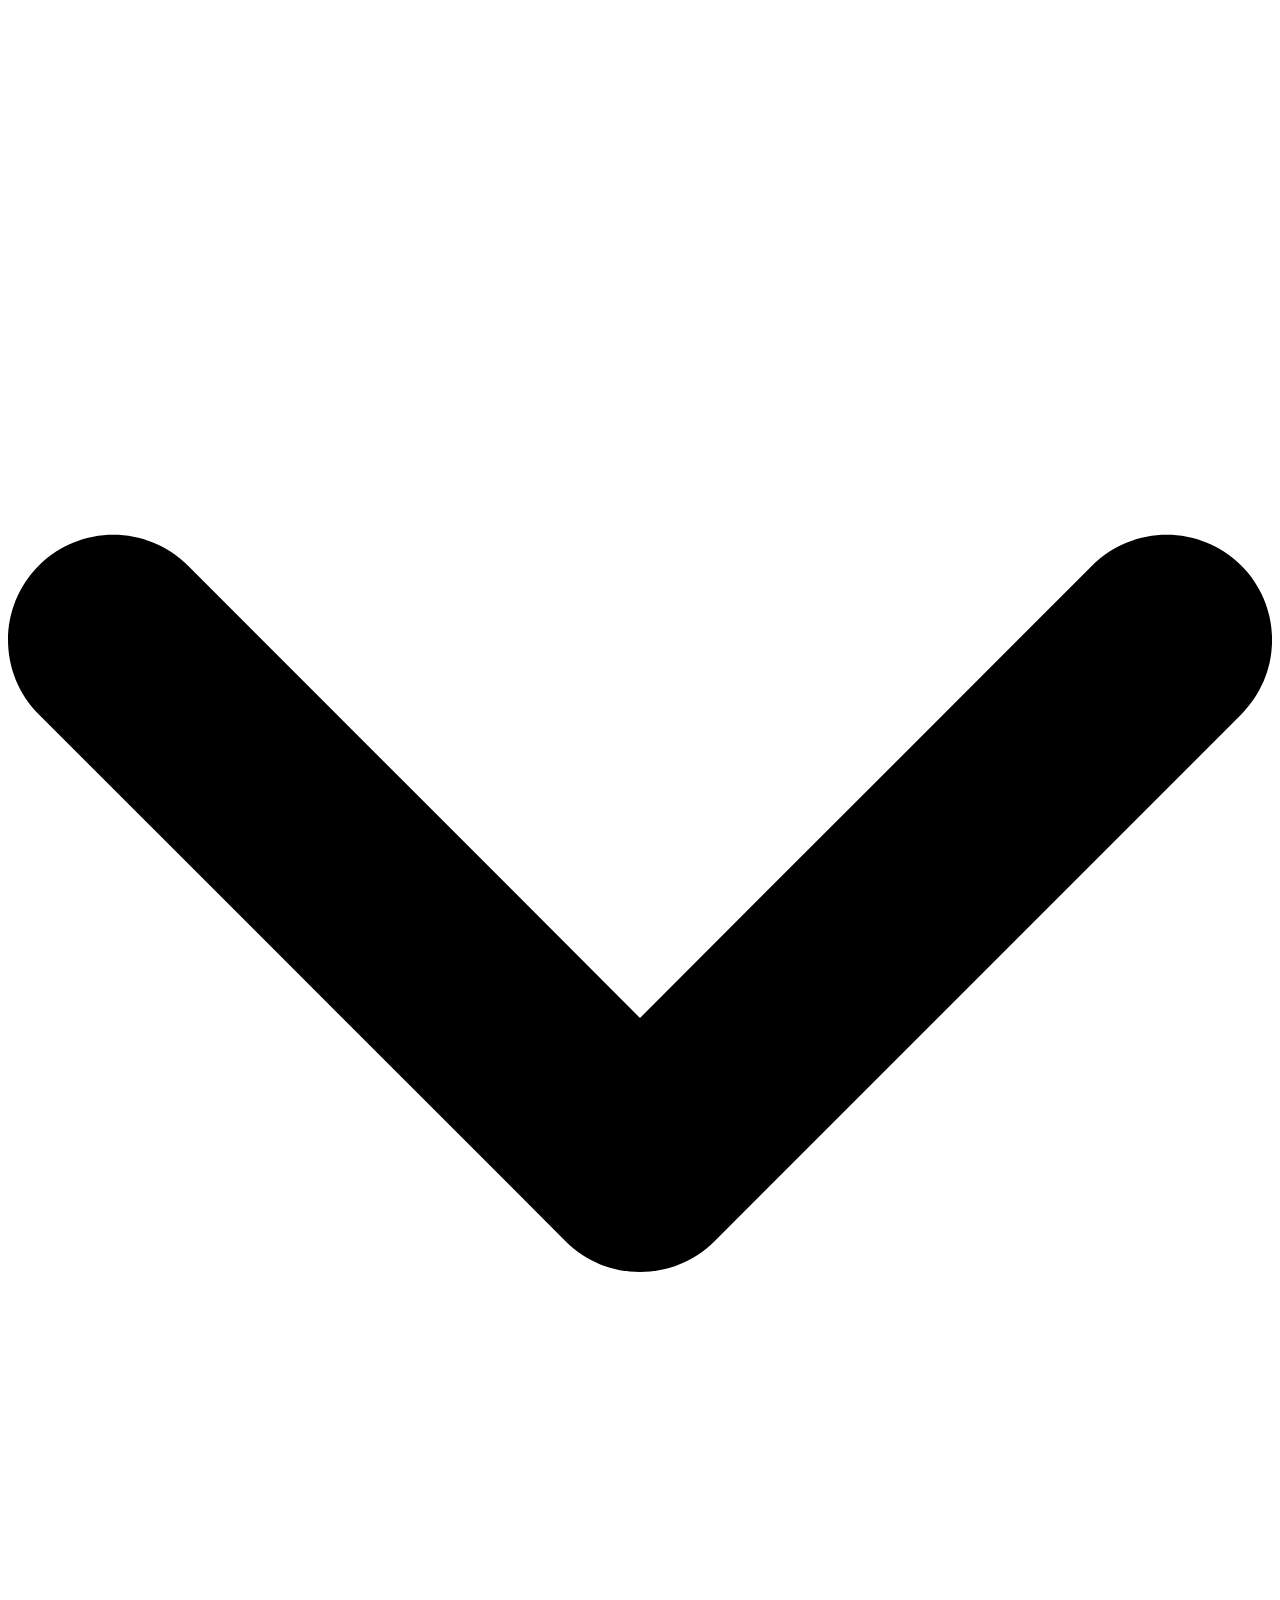
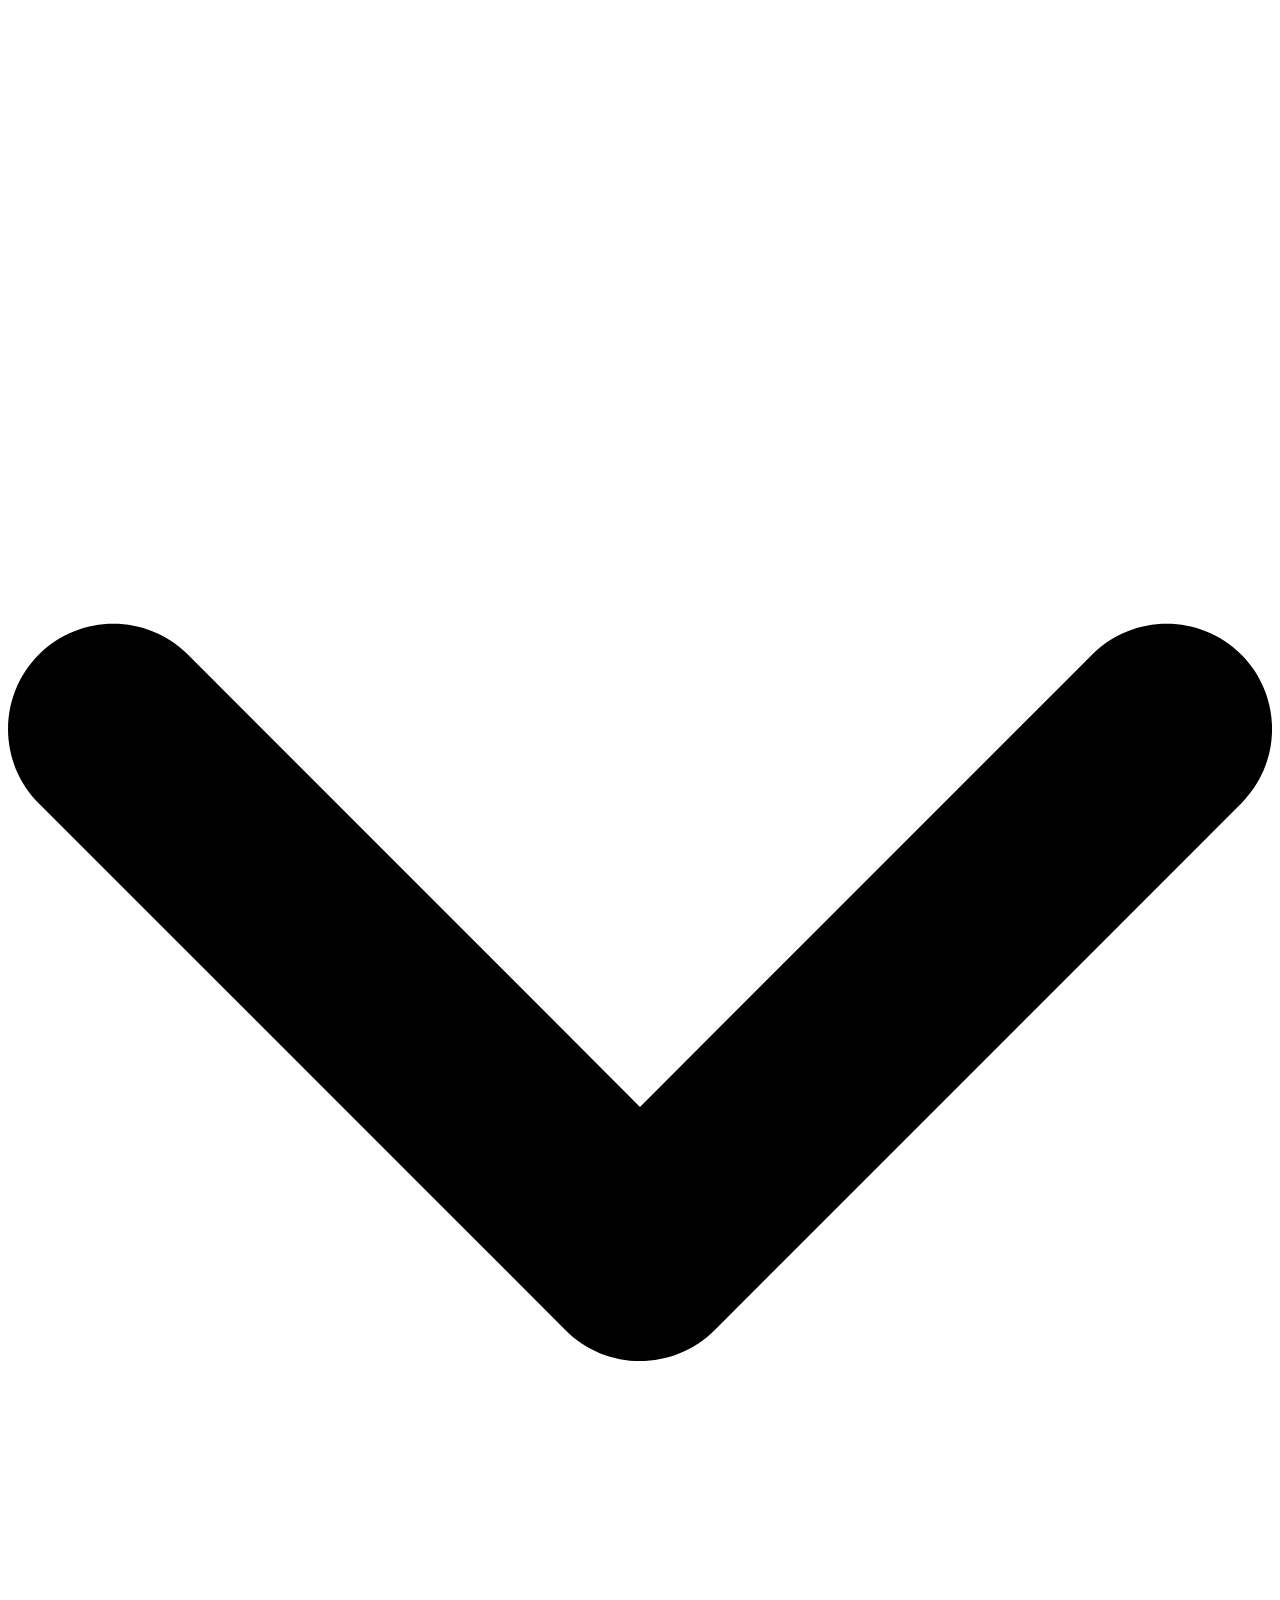
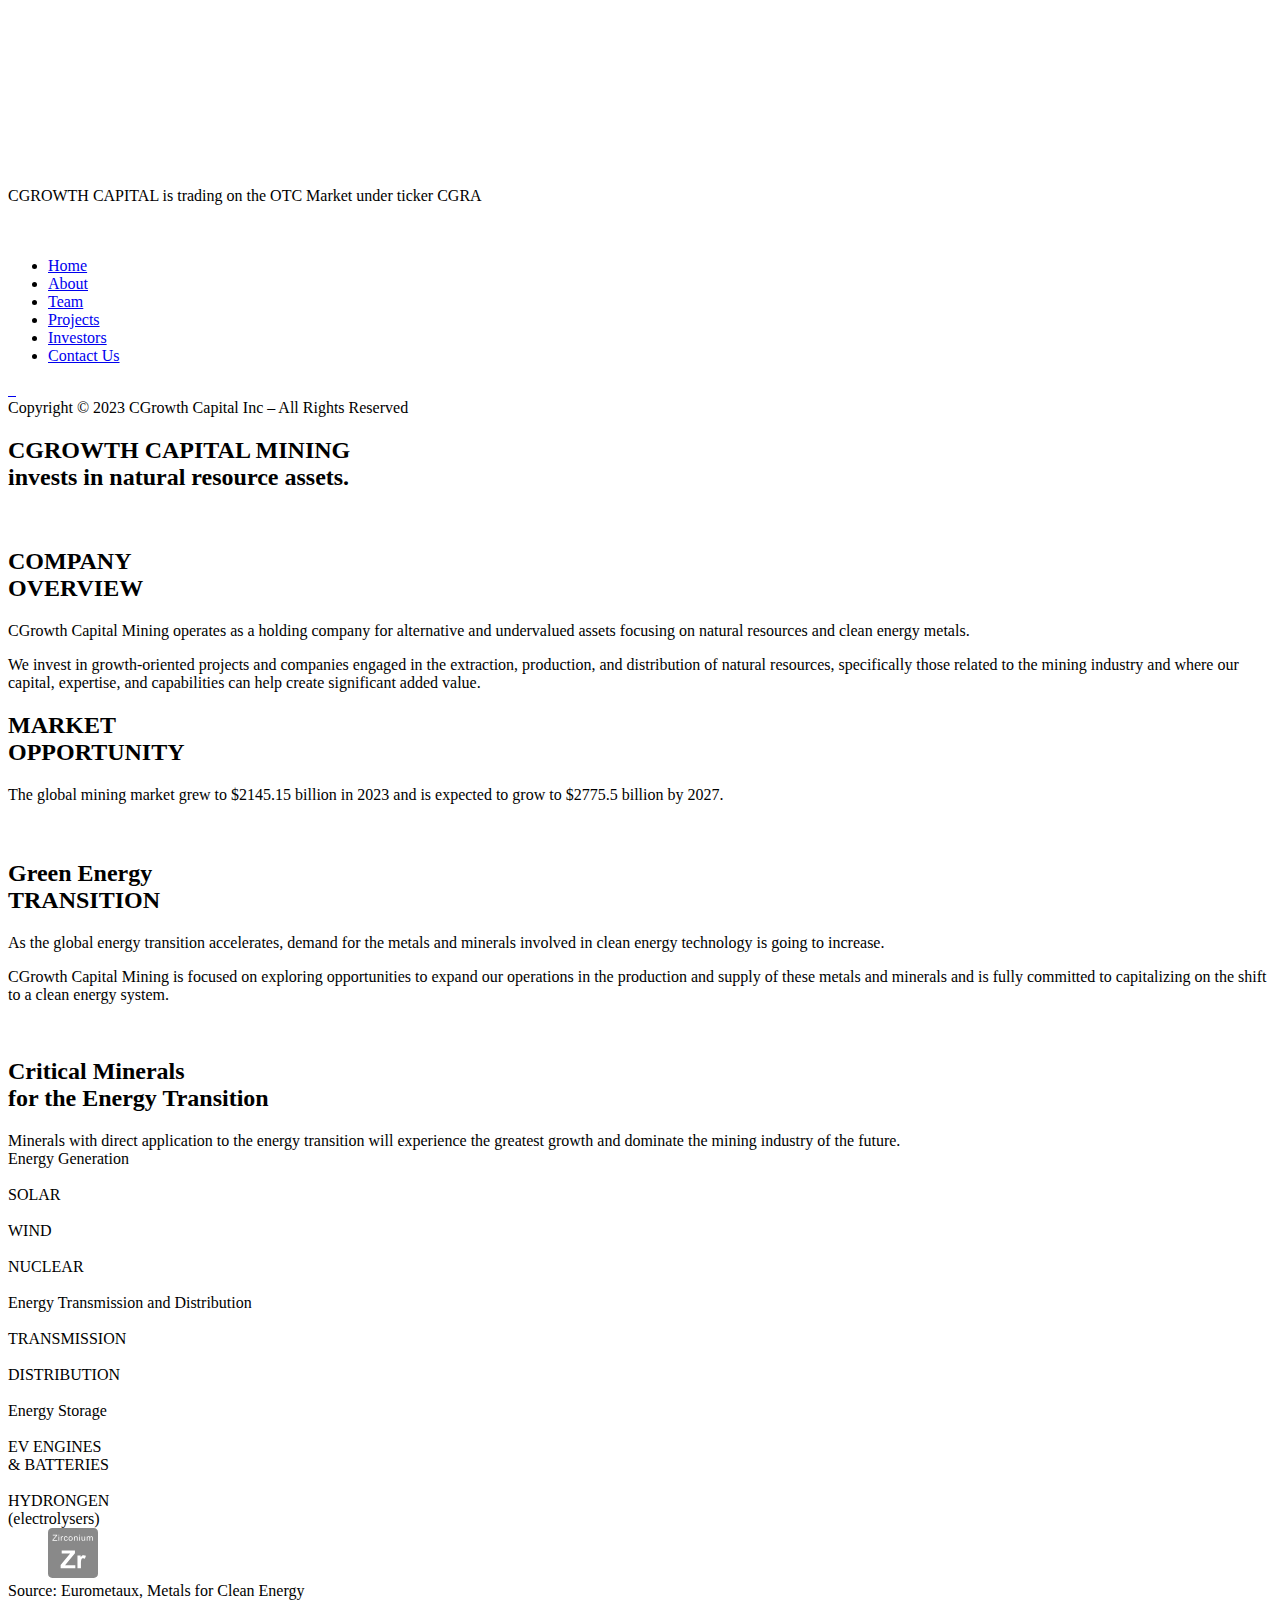
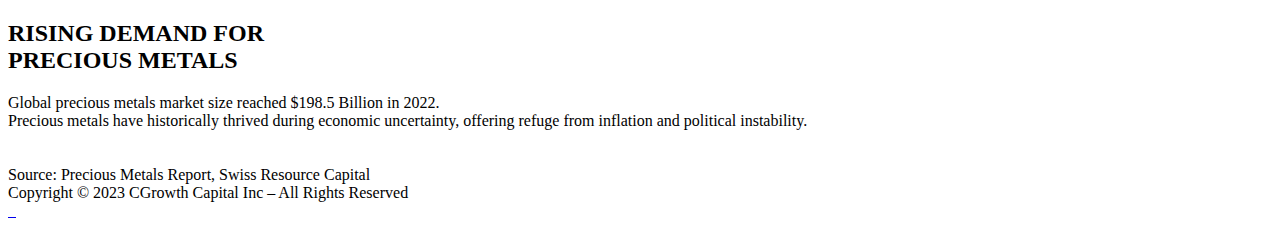
==== commit 37c418c9: "form" ====
--- a/docs/index.html
+++ b/docs/index.html
@@ -9,7 +9,22 @@
 	<link rel="stylesheet" href="css/style.min.css">
 </head>
 <body>
-
+	<div id="top"></div>
+	
+<div class="top smooth">
+  <a href="#top">
+   
+	<svg xmlns="http://www.w3.org/2000/svg" viewBox="0 0 384 512"><path d="M192 384c-8.188 0-16.38-3.125-22.62-9.375l-160-160c-12.5-12.5-12.5-32.75 0-45.25s32.75-12.5 45.25 0L192 306.8l137.4-137.4c12.5-12.5 32.75-12.5 45.25 0s12.5 32.75 0 45.25l-160 160C208.4 380.9 200.2 384 192 384z"/></svg>
+  </a>
+</div>
+	<div id="top"></div>
+
+<div class="top smooth">
+  <a href="#top">
+   
+	<svg xmlns="http://www.w3.org/2000/svg" viewBox="0 0 384 512"><path d="M192 384c-8.188 0-16.38-3.125-22.62-9.375l-160-160c-12.5-12.5-12.5-32.75 0-45.25s32.75-12.5 45.25 0L192 306.8l137.4-137.4c12.5-12.5 32.75-12.5 45.25 0s12.5 32.75 0 45.25l-160 160C208.4 380.9 200.2 384 192 384z"/></svg>
+  </a>
+</div>
 <!-- start top header -->
 <div class="top-header">
 	<div class="container-fluid">
@@ -76,19 +91,19 @@
 
 			<div class="mobile-menu__footer">
 				<div class="mobile-menu__social">
-			<a href="">
+			<a href="https://twitter.com/cgraotc" target="_blank">
 				<img src="img/twitter.svg" alt="">
 			</a>
 
-			<a href="">
+			<a href="https://www.linkedin.com/company/cgrowthcapital/about/?viewAsMember=true" target="_blank">
 				<img src="img/in.svg" alt="">
 			</a>
 
-			<a href="">
+			<!-- <a href="">
 				<img src="img/telegram.svg" alt="">
-			</a>
-
-			<a href="">
+			</a> -->
+
+			<a href="https://www.youtube.com/channel/UCNtlDhtxc6eJmlGlMj01eOw" target="_blank">
 				<img src="img/youtube.svg" alt="">
 			</a>
 			</div>
@@ -402,25 +417,27 @@
 			</div>
 			
 			<div class="mobile-menu__social">
-			<a href="">
+			<a href="https://twitter.com/cgraotc" target="_blank">
 				<img src="img/twitter.svg" alt="">
 			</a>
 
-			<a href="">
+			<a href="https://www.linkedin.com/company/cgrowthcapital/about/?viewAsMember=true" target="_blank">
 				<img src="img/in.svg" alt="">
 			</a>
 
-			<a href="">
+			<!-- <a href="">
 				<img src="img/telegram.svg" alt="">
-			</a>
-
-			<a href="">
+			</a> -->
+
+			<a href="https://www.youtube.com/channel/UCNtlDhtxc6eJmlGlMj01eOw" target="_blank">
 				<img src="img/youtube.svg" alt="">
 			</a>
 			</div>
 	</div>
 </footer>
 <!-- end footer  -->
+
+
 
 
 <script
